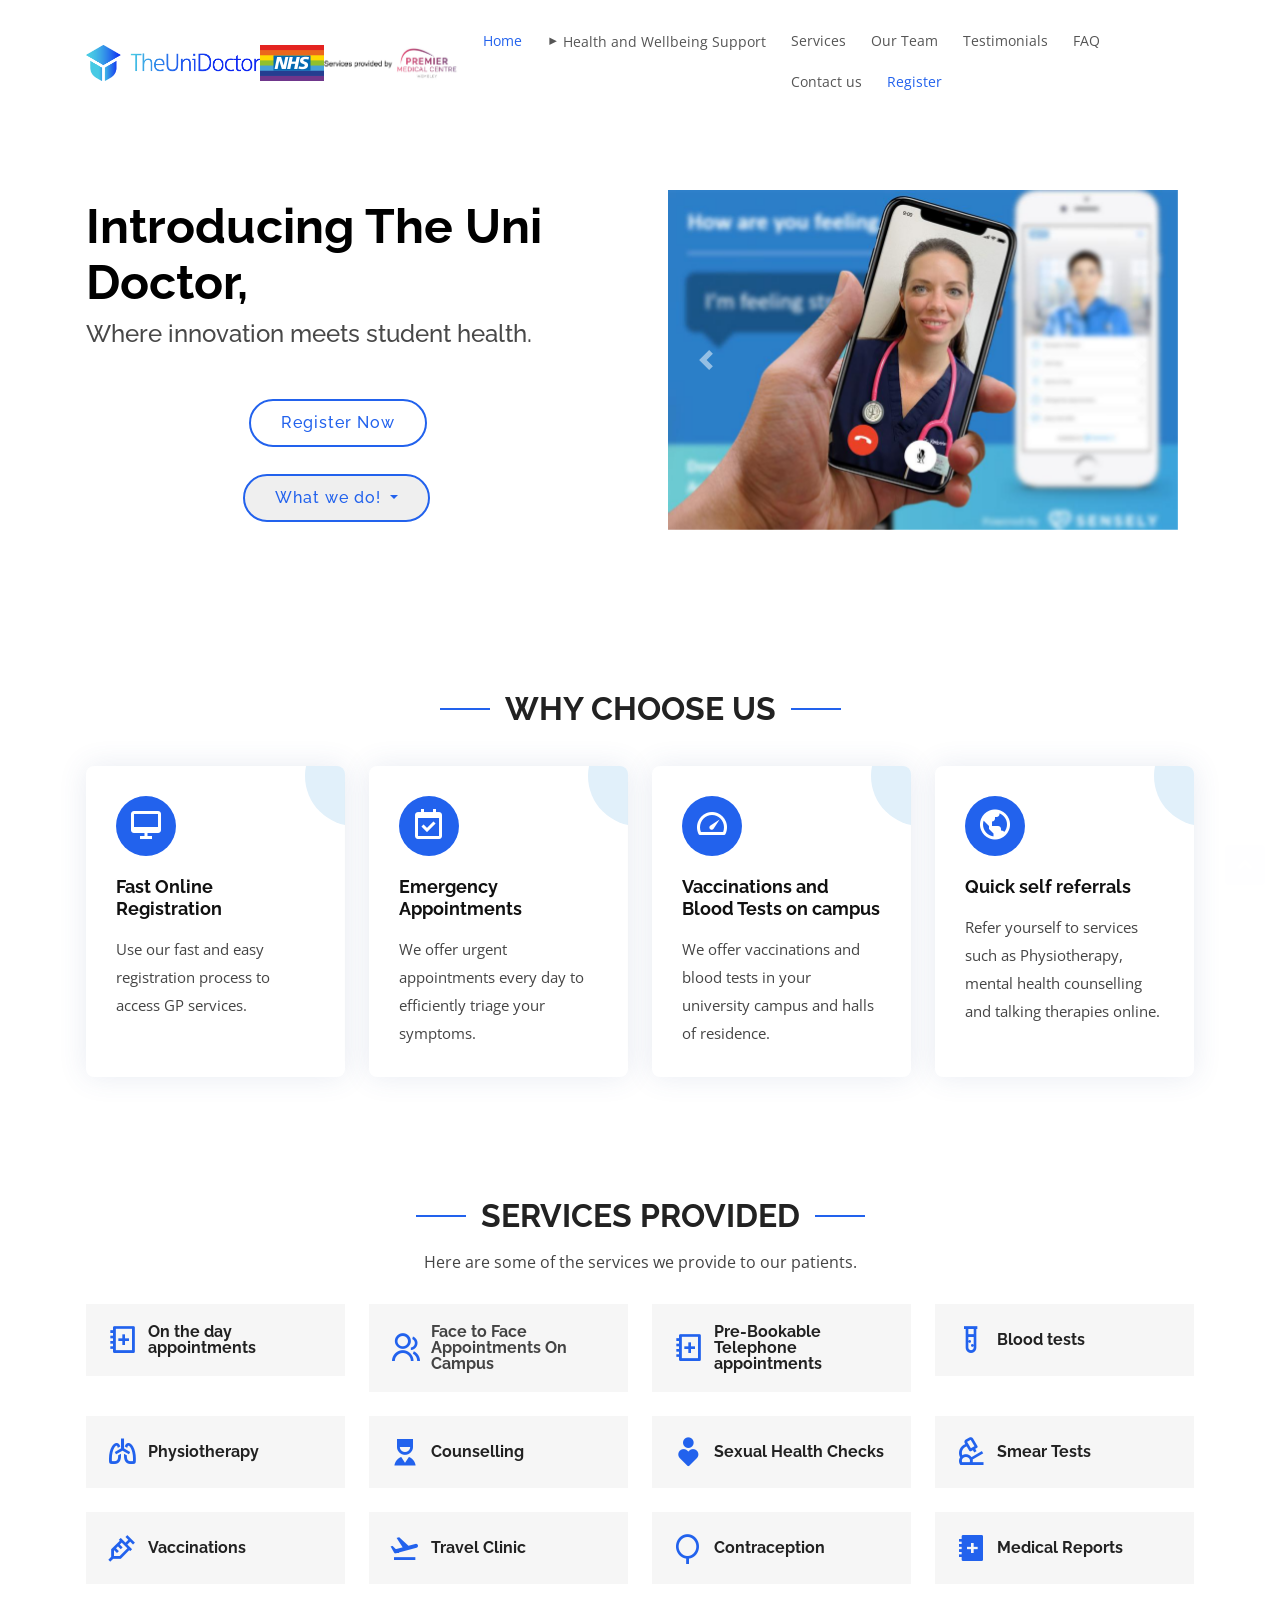
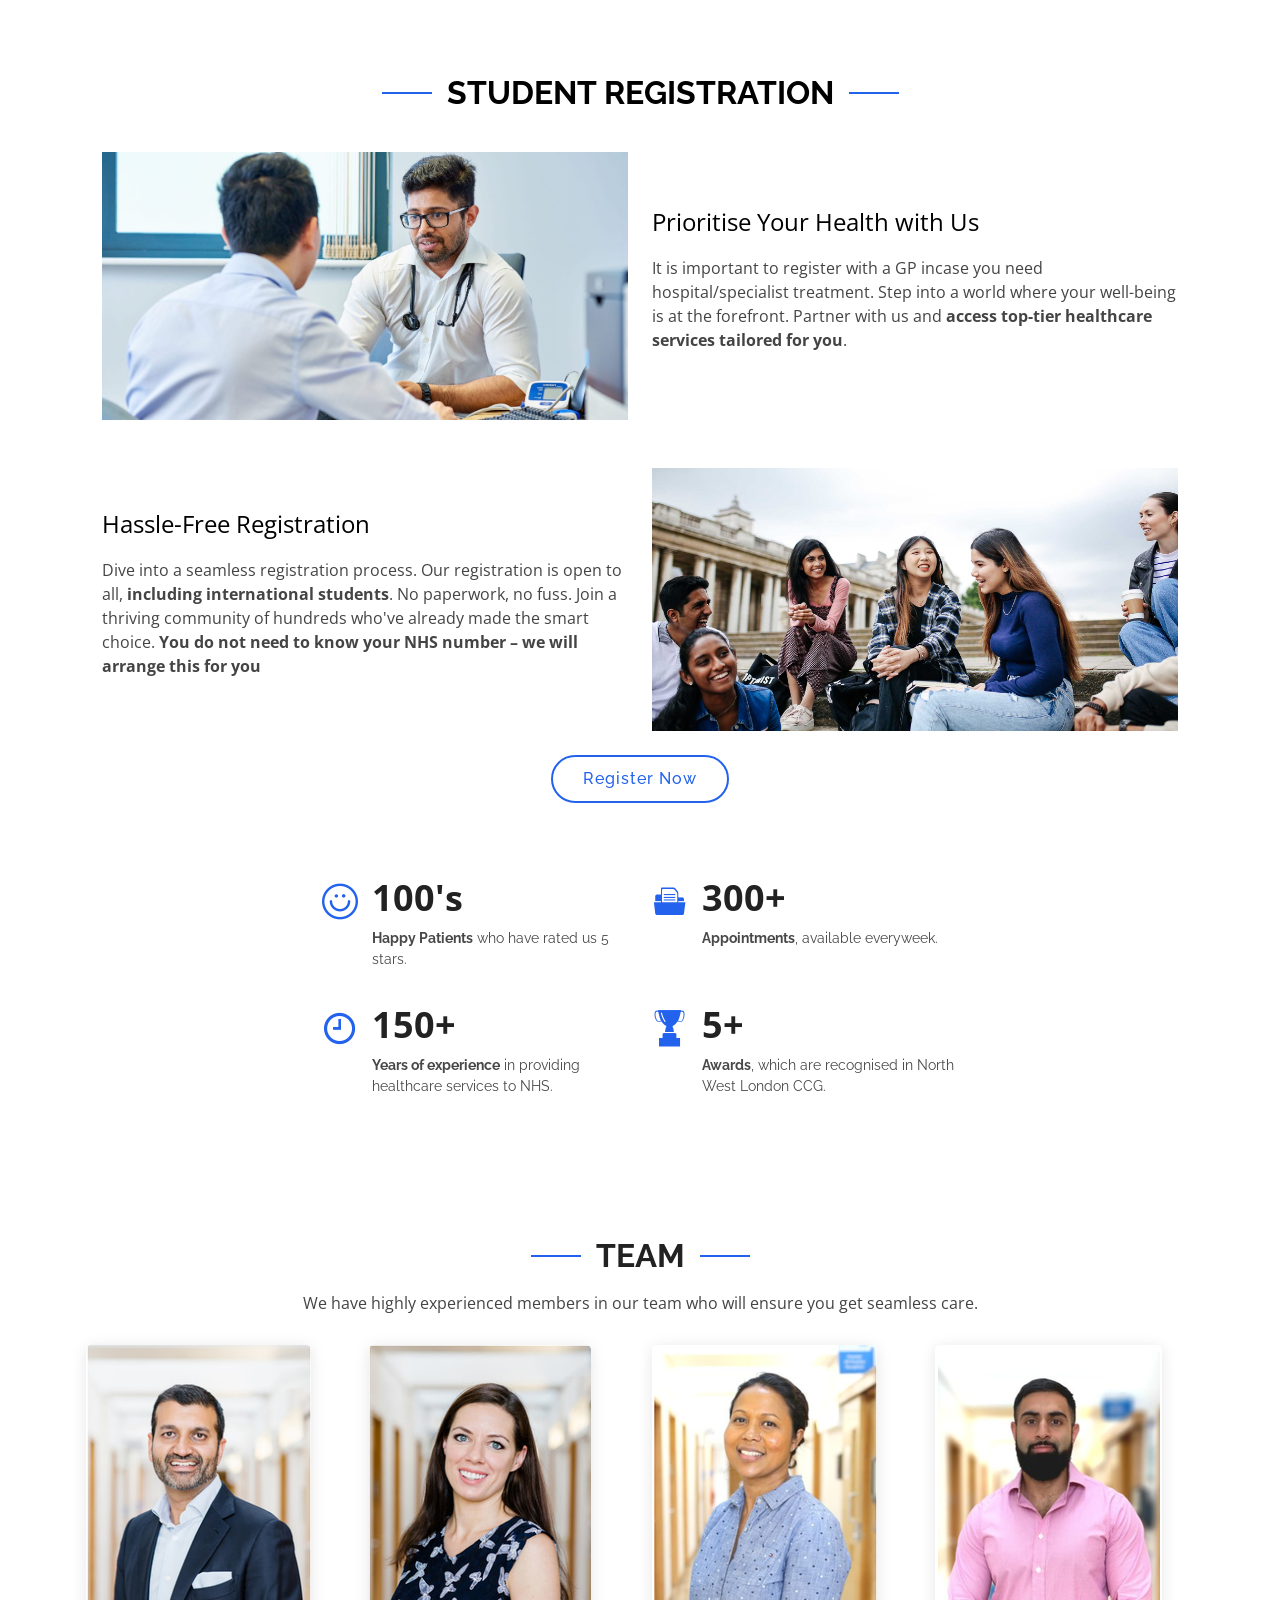
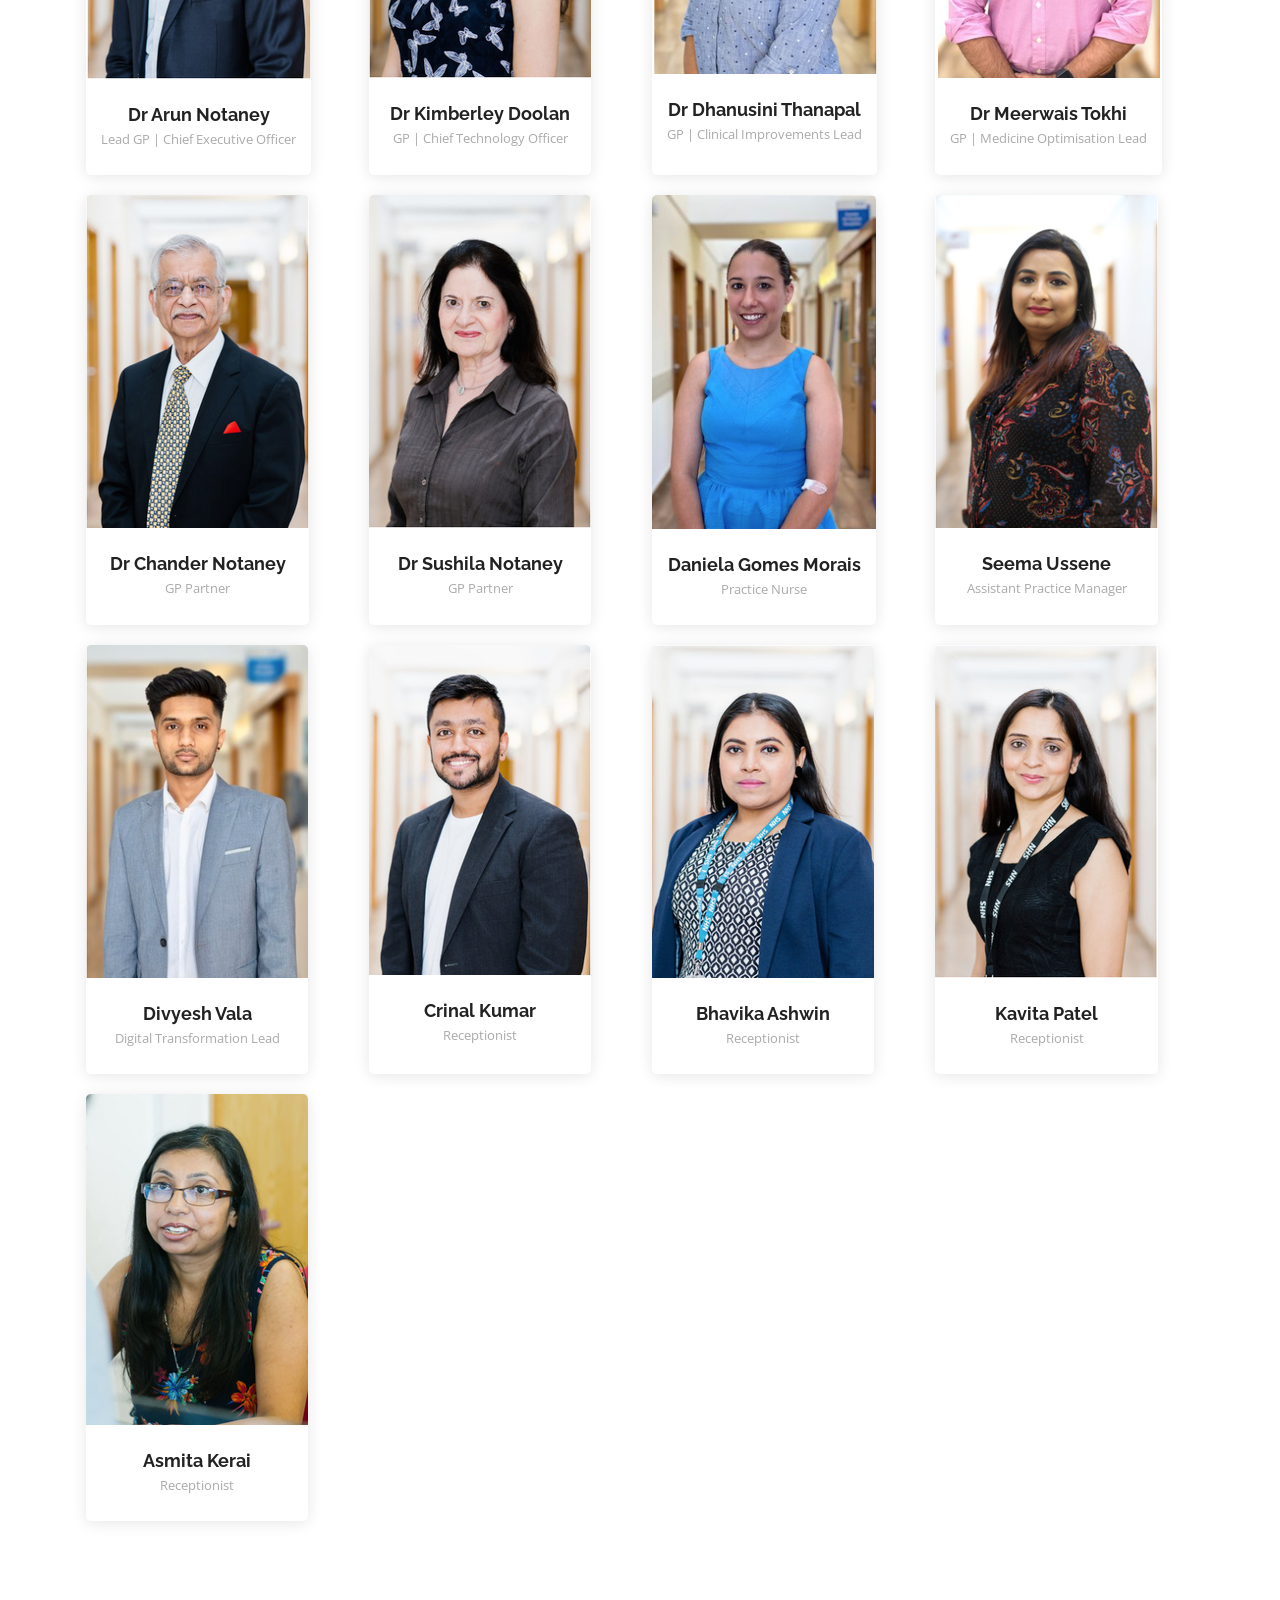
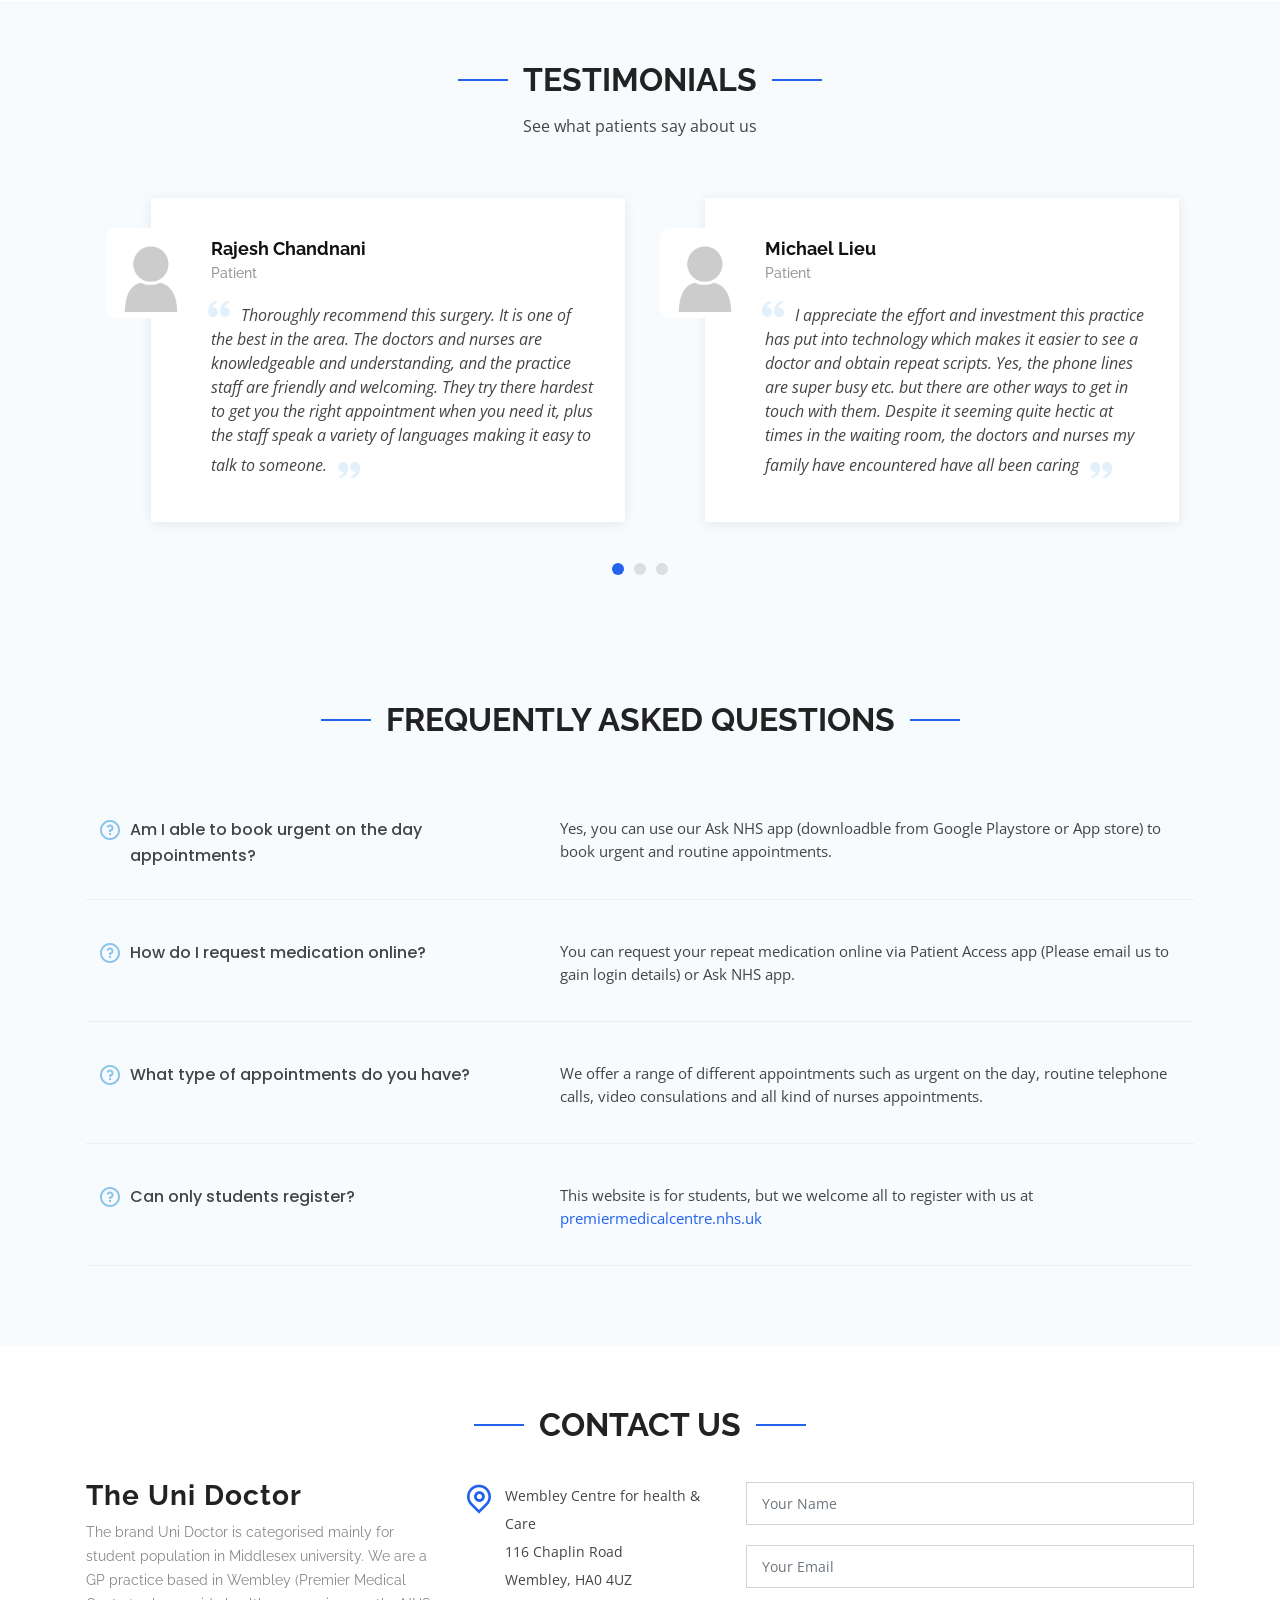
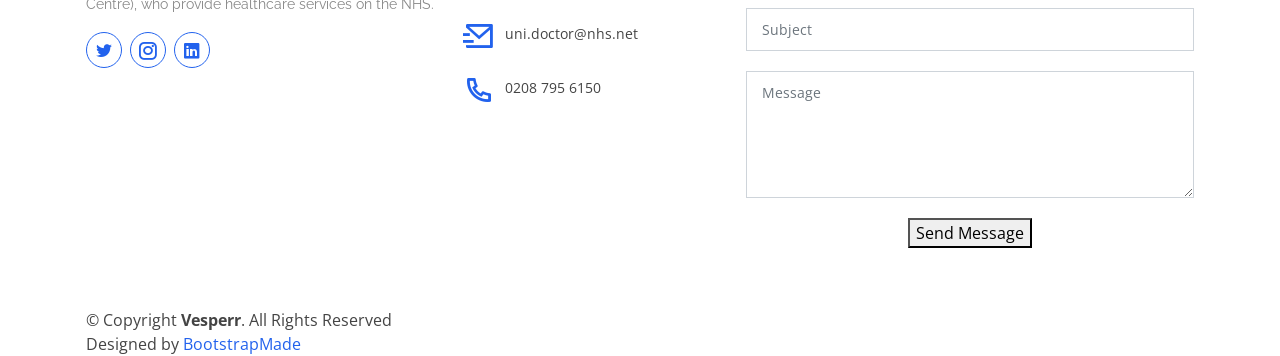
==== index.html @ 4c5256a0 "update" ====
<!DOCTYPE html>
<html lang="en">

<head>
    <meta charset="utf-8">
    <meta content="width=device-width, initial-scale=1.0" name="viewport">
    <title>The Uni Doctor</title>
    <meta content="" name="description">
    <meta content="" name="keywords">
    <!-- Favicons -->
    <link href="assets/img/favicon.png" rel="icon">
    <!-- Google Fonts -->
    <link
        href="https://fonts.googleapis.com/css?family=Open+Sans:300,300i,400,400i,600,600i,700,700i|Raleway:300,300i,400,400i,500,500i,600,600i,700,700i|Poppins:300,300i,400,400i,500,500i,600,600i,700,700i"
        rel="stylesheet">
    <!-- Vendor CSS Files -->
    <link href="assets/vendor/bootstrap/css/bootstrap.min.css" rel="stylesheet">
    <link href="assets/vendor/icofont/icofont.min.css" rel="stylesheet">
    <link href="assets/vendor/remixicon/remixicon.css" rel="stylesheet">
    <link href="assets/vendor/boxicons/css/boxicons.min.css" rel="stylesheet">
    <link href="assets/vendor/owl.carousel/assets/owl.carousel.min.css" rel="stylesheet">
    <link href="assets/vendor/venobox/venobox.css" rel="stylesheet">
    <link href="assets/vendor/aos/aos.css" rel="stylesheet">
    <link href="https://npmcdn.com/flickity@2/dist/flickity.css" rel="stylesheet">
    <!-- Template Main CSS File -->
    <link href="assets/css/style.css" rel="stylesheet">
    <!-- Global site tag (gtag.js) - Google Analytics -->
    <script async src="https://www.googletagmanager.com/gtag/js?id=G-JL873VWPVP"></script>
    <script src="https://stackpath.bootstrapcdn.com/bootstrap/4.5.2/js/bootstrap.min.js"></script>
    <script src="assets/js/main.js"></script>
    <script>
        window.dataLayer = window.dataLayer || [];
        function gtag() { dataLayer.push(arguments); }
        gtag('js', new Date());
        gtag('config', 'G-JL873VWPVP');
    </script>
</head>

<body>
    <!-- ======= Header ======= -->
    <header id="header" class="fixed-top d-flex align-items-center">
        <div class="container d-flex align-items-center">
            <div class="logo mr-auto">
                <a href="index.html"><img src="assets/img/UniDoctorLogo.png" alt="" class="img-fluid"></a>
            </div>
            <div class="logo mr-auto">
                <a href="index.html"><img src="assets/img/nhs-img.png" alt="" class="img-fluid"></a>
            </div>
            <div class="logo mr-auto">
                <a href="https://www.premiermedicalcentre.nhs.uk/" target="_blank"><img src="assets/img/services_pmc.png" alt=""
                        class="img-fluid"></a>
            </div>

            <!-- .nav-menu -->
            <nav class="nav-menu d-none d-lg-block">
                <ul>
                    <li class="active"><a href="index.html">Home</a></li>
                    <li class="dropdown btn-group custom-dropdown">
                        <a class="dropdown-toggle dd-custom" data-toggle="dropdown" aria-haspopup="true" aria-expanded="false"><span class="arrow">&#9662;</span>&nbsp; Health and Wellbeing Support </a>
                        <div class="dropdown-menu">
                            <a class="dropdown-item px-lg-3 px-md-3 px-2" href="https://www.imperial.ac.uk/health-and-wellbeing/" target="_blank">Imperial College London</a>
                            <a class="dropdown-item px-lg-3 px-md-3 px-2" href="https://unihub.mdx.ac.uk/support/health-and-wellbeing" target="_blank">University Of Middlesex</a>
                            <a class="dropdown-item px-lg-3 px-md-3 px-2" href="https://www.westminster.ac.uk/current-students/support-and-services/student-wellbeing" target="_blank">University of Westminster</a>
                            <!-- Add more sublinks as needed -->
                        </div>
                    </li>
                    <li><a href="#features">Services</a></li>
                    <li><a href="#team">Our Team</a></li>
                    <li><a href="#testimonials">Testimonials</a></li>
                    <li><a href="#faq">FAQ</a></li>
                    <li><a href="#contact">Contact us</a></li>
                    <li>
                        <a href="https://gp-registration.nhs.uk/E84003/gpregistration/landing" target="blank">
                            <span style="color: #2262ed">Register</span>
                        </a>
                    </li>
                </ul>
            </nav>
        </div>
    </header>
    <!-- End Header -->

    <!-- ======= Banner Section ======= 
            <div class="section-title" data-aos="fade-up ">
                <div class="banner">
                    <a href="https://www.nhs.uk/conditions/coronavirus-covid-19/coronavirus-vaccination/book-coronavirus-vaccination/" target="_blank"><button class="btn-covid" type="button">BOOK COVID VACCINE NOW</button></a> 
                </div>
             </div>

    <div class="section-title-covid" data-aos="fade-up "> 
        <h4>Remember you need to be registered to book your covid vaccine. If you are not registered with a GP, please link <a target="_blank" href="https://gp-registration.nhs.uk/E84003/gpregistration/landing">Register now</a></h4> 
    </div> 

    End Banner Section -->

    <!-- ======= Hero Section ======= -->
    <section id="hero" class="d-flex align-items-center">
        <div class="container">
            <div class="row">
                <div class="col-lg-6 pt-5 pt-lg-0 order-2 order-lg-1 d-flex flex-column justify-content-center">
                    <h1 data-aos="fade-up">Introducing The Uni Doctor,</h1>
                    <h2 data-aos="fade-up" data-aos-delay="400">Where innovation meets student health.</h2>
                    <div data-aos="fade-up" data-aos-delay="800">
                        <a href="https://gp-registration.nhs.uk/E84003/gpregistration/landing" target="_blank"
                            class="btn-get-started scrollto" style="margin-left: 30%;" id="register-btn">Register
                            Now</a>
                    </div>
                    <div class="dropdown custom-dropdown" data-aos="fade-up" data-aos-delay="800"
                        style="margin-left: 29%; margin-top: 5%;">
                        <button class="btn-dropdown dropdown-toggle" type="button" id="dropdownMenuButton"
                            data-toggle="dropdown" aria-haspopup="true" aria-expanded="false">
                            What we do!
                        </button>
                        <div class="dropdown-menu custom-dropdown custom-dropdown-menu"
                            aria-labelledby="dropdownMenuButton">
                            <a class="dropdown-item" href="http://pmc.shl.uk/" target="_blank">Order a Sexual Health
                                Kit</a>
                            <a class="dropdown-item" href="https://www.connecthealth.co.uk/services/brent/"
                                target="_blank">Refer to
                                Physiotherapy</a>
                            <a class="dropdown-item"
                                href="https://www.nhs.uk/mental-health/talking-therapies-medicine-treatments/talking-therapies-and-counselling/nhs-talking-therapies/"
                                target="_blank">Self refer to Counselling/therapy</a>
                            <a class="dropdown-item" href="https://www.lnwh.nhs.uk/maternity/?" target="_blank">Self
                                refer for antenatal care</a>
                            <a class="dropdown-item"
                                href="https://www.bpas.org/abortion-care/considering-abortion/nhs-funded-abortions/"
                                target="_blank">Self refer for abortion</a>
                            <a class="dropdown-item" href="https://www.wearewithyou.org.uk/" target="_blank">Self refer
                                for Drug and Alcohol support</a>

                        </div>
                    </div>
                </div>
                <div class="col-lg-6 order-1 order-lg-2" data-aos="fade-left" data-aos-delay="200">
                    <div class="container my-4">
                        <div id="carouselExample1" class="carousel slide z-depth-1-half" data-ride="carousel">
                            <div class="carousel-inner">
                                <div class="carousel-item active">
                                    <img class="d-block w-100" src="assets/img/kim_video_call.jpeg" alt="First slide">
                                </div>
                                <div class="carousel-item">
                                    <img class="d-block w-100" src="assets/img/mdx.png" alt="Second slide">
                                </div>
                                <div class="carousel-item">
                                    <img class="d-block w-100" src="assets/img/student.png" alt="Third slide">
                                </div>
                                <div class="carousel-item">
                                    <img class="d-block w-100" src="assets/img/building.png" alt="Fourth slide">
                                </div>
                            </div>
                            <a class="carousel-control-prev" href="#carouselExample1" role="button" data-slide="prev">
                                <span class="carousel-control-prev-icon" aria-hidden="true"></span>
                                <span class="sr-only">Previous</span>
                            </a>
                            <a class="carousel-control-next" href="#carouselExample1" role="button" data-slide="next">
                                <span class="carousel-control-next-icon" aria-hidden="true"></span>
                                <span class="sr-only">Next</span>
                            </a>
                        </div>
                    </div>
                </div>
            </div>
        </div>
    </section>
    <!-- End Hero -->
    <main id="main ">

        <!-- ======= About Us Section ======= -->
        <section id="services" class="services">
            <div class="container">

                <div class="section-title" data-aos="fade-up">
                    <h2>Why Choose Us</h2>
                </div>
                <div class="row justify-content-center">
                    <div class="col-sm-6 col-lg-3 d-flex align-items-stretch mb-5 mb-lg-0">
                        <div class="icon-box" data-aos="fade-up" data-aos-delay="100">
                            <div class="icon"><i class="bx bx-desktop"></i></div>
                            <h4 class="title"><a href="https://gp-registration.nhs.uk/E84003/gpregistration/landing" target="_blank"
                                    rel="noopener noreferrer">Fast Online Registration</a></h4>
                            <p class="description">Use our fast and easy registration process to access GP services.</p>
                        </div>
                    </div>

                    <div class="col-md-6 col-lg-3 d-flex align-items-stretch mb-5 mb-lg-0">
                        <div class="icon-box" data-aos="fade-up" data-aos-delay="200">
                            <div class="icon"><i class="bx bx-calendar-check"></i></div>
                            <h4 class="title"><a href="">Emergency Appointments</a></h4>
                            <p class="description">We offer urgent appointments every day to efficiently triage your
                                symptoms.</p>
                        </div>
                    </div>

                    <div class="col-md-6 col-lg-3 d-flex align-items-stretch mb-5 mb-lg-0">
                        <div class="icon-box" data-aos="fade-up" data-aos-delay="300">
                            <div class="icon"><i class="bx bx-tachometer"></i></div>
                            <h4 class="title"><a href="">Vaccinations and Blood Tests on campus</a></h4>
                            <p class="description">We offer vaccinations and blood tests in your university campus and
                                halls of residence.</p>
                        </div>
                    </div>

                    <div class="col-md-6 col-lg-3 d-flex align-items-stretch mb-5 mb-lg-0">
                        <div class="icon-box" data-aos="fade-up" data-aos-delay="400">
                            <div class="icon"><i class="bx bx-world"></i></div>
                            <h4 class="title"><a href="">Quick self referrals</a></h4>
                            <p class="description">Refer yourself to services such as Physiotherapy, mental health
                                counselling and talking therapies online.</p>
                        </div>
                    </div>
                </div>
            </div>
        </section>

        <!-- ======= About Us Section ======= 
        <section id="about" class="about ">
            <div class="container ">
                <div class="section-title " data-aos="fade-up ">
                    <h2>About Us</h2>
                </div>
                <div class="row content ">
                    <div class="col-lg-6 " data-aos="fade-up " data-aos-delay="150 ">
                        <ul>
                            <li><i class="ri-check-double-line "></i>Exclusive access to our AskNHS App – the only Practice in North-West London to have this – you can get advice and book urgent or routine appointments without having to call us!</li>
                            <li><i class="ri-check-double-line "></i>4 Female and 3 Male GPs with over 150 years combined experience. </li>
                            <li><i class="ri-check-double-line "></i>Based in Wembley but accesibble across North West London...whenever you want it.</li>
                        </ul>
                    </div>
                    <div class="col-lg-6 pt-4 pt-lg-0 " data-aos="fade-up " data-aos-delay="300 ">
                        <ul>
                            <li><i class="ri-check-double-line "></i>10 languages spoken (including Hindi, Gujarati and Tamil) </li>
                            <li><i class="ri-check-double-line "></i>An innovative GP Practice – we regularly communicate by text or email and constantly try to improve patient’s experiences with the latest developments and tech</li>
                            <li><i class="ri-check-double-line "></i>LGBTQ+ friendly</li>
                        </ul>
                         <a href="# " class="btn-learn-more ">Learn More</a> 
                    </div>
                </div>
            </div>
        </section>
        End About Us Section -->

        <!-- ======= How to Book An Appointment TODO ======= --> 

        <!-- ======= Self Referral Section TODO ======= --> 

        <!-- ======= Features Section ======= -->
        <section id="features" class="features ">
            <div class="container ">
                <div class="section-title " data-aos="fade-up ">
                    <h2>Services Provided</h2>
                    <p>Here are some of the services we provide to our patients.</p>
                </div>
                <div class="row " data-aos="fade-up " data-aos-delay="300 ">
                    <div class="col-lg-3 col-md-4 ">
                        <div class="icon-box ">
                            <i class="ri-health-book-line" style="color: #2262ed; "></i>
                            <h3><a href="https://www.onelink.to/asknhs" target="_blank">On the day appointments </a>
                            </h3>
                        </div>
                    </div>
                    <div class="col-lg-3 col-md-4 mt-4 mt-md-0 ">
                        <div class="icon-box ">
                            <i class="ri-group-line" style="color: #2262ed; "></i>
                            <h3>Face to Face Appointments On Campus</h3>
                        </div>
                    </div>
                    <div class="col-lg-3 col-md-4 mt-4 mt-md-0 ">
                        <div class="icon-box ">
                            <i class="ri-health-book-line " style="color: #2262ed; "></i>
                            <h3><a href="https://www.patientaccess.com/" target="_blank">Pre-Bookable Telephone
                                    appointments</a></h3>
                        </div>
                    </div>
                    <div class="col-lg-3 col-md-4 mt-4 mt-lg-0 ">
                        <div class="icon-box ">
                            <i class="ri-test-tube-line " style="color: #2262ed; "></i>
                            <h3><a href="#open-bloodtest-modal">Blood tests </a></h3>
                        </div>
                    </div>
                    <div class="col-lg-3 col-md-4 mt-4 ">
                        <div class="icon-box ">
                            <i class="ri-lungs-line " style="color: #2262ed; "></i>
                            <h3><a href="#open-physio-modal">Physiotherapy</a></h3>
                        </div>
                    </div>
                    <div class="col-lg-3 col-md-4 mt-4 ">
                        <div class="icon-box ">
                            <i class="ri-nurse-fill " style="color: #2262ed; "></i>
                            <h3><a href="#open-iapt-modal">Counselling</a></h3>
                        </div>
                    </div>
                    <div class="col-lg-3 col-md-4 mt-4 ">
                        <div class="icon-box ">
                            <i class="ri-empathize-fill " style="color: #2262ed; "></i>
                            <h3><a href="http://pmc.shl.uk/" target="_blank">Sexual Health Checks</a></h3>
                        </div>
                    </div>
                    <div class="col-lg-3 col-md-4 mt-4 ">
                        <div class="icon-box ">
                            <i class="ri-microscope-line " style="color: #2262ed; "></i>
                            <h3><a href="#open-smear-modal">Smear Tests</a></h3>
                        </div>
                    </div>
                    <div class="col-lg-3 col-md-4 mt-4 ">
                        <div class="icon-box ">
                            <i class="ri-syringe-line " style="color: #2262ed; "></i>
                            <h3><a href="#open-vacc-modal">Vaccinations</a></h3>
                        </div>
                    </div>
                    <div class="col-lg-3 col-md-4 mt-4 ">
                        <div class="icon-box ">
                            <i class="ri-flight-takeoff-line " style="color: #2262ed; "></i>
                            <h3><a href="#open-travel-modal">Travel Clinic</a></h3>
                        </div>
                    </div>
                    <div class="col-lg-3 col-md-4 mt-4 ">
                        <div class="icon-box ">
                            <i class="ri-map-pin-3-line " style="color: #2262ed; "></i>
                            <h3><a href="https://www.nwlondonsexualhealth.nhs.uk/clinics.php"
                                    target="_blank">Contraception</a></h3>
                        </div>
                    </div>
                    <div class="col-lg-3 col-md-4 mt-4 ">
                        <div class="icon-box ">
                            <i class="ri-health-book-fill " style="color: #2262ed; "></i>
                            <h3><a href="#open-medreports-modal">Medical Reports</a></h3>
                        </div>
                    </div>
                </div>

                <!-- Features Modals-->
                <div id="open-medreports-modal" class="modal-window">
                    <div>
                        <a href="#features" title="Close" class="modal-close">Close</a>
                        <h3>Medical reports can be requested <a href="mailto:uni.doctor@nhs.net">here</a>. Please note
                            there may be a cost associated with this.</h3>
                    </div>
                </div>
                <div id="open-travel-modal" class="modal-window">
                    <div>
                        <a href="#features" title="Close" class="modal-close">Close</a>
                        <h3>The nurse is able to give travel vaccines 6-8 weeks before you travel.</h3>
                    </div>
                </div>
                <div id="open-vacc-modal" class="modal-window">
                    <div>
                        <a href="#features" title="Close" class="modal-close">Close</a>
                        <h3>Vaccinations inlcuding Meningitis ACWY can be booked with a nurse via the ASK NHS app</h3>
                    </div>
                </div>
                <div id="open-smear-modal" class="modal-window">
                    <div>
                        <a href="#features" title="Close" class="modal-close">Close</a>
                        <h3>Smear tests can be booked with a nurse via the ASK NHS app</h3>
                    </div>
                </div>
                <div id="open-iapt-modal" class="modal-window">
                    <div>
                        <a href="#features" title="Close" class="modal-close">Close</a>
                        <h3>You can refer yourself for counselling <a href="https://bit.ly/2Jasiqn">here</a>. The Urgent
                            Advice Line is also available on 0800 0234 650 (open 24 hours).</h3>
                    </div>
                </div>
                <div id="open-physio-modal" class="modal-window">
                    <div>
                        <a href="#features" title="Close" class="modal-close">Close</a>
                        <h3>You can refer yourself for Physiotherapy without needing to speak to a GP. To do this please
                            call 0203 795 3429. Further information on this service is available at <a
                                href="https://www.connecthealth.co.uk/services/brent/">here</a></h3>
                    </div>
                </div>
                <div id="open-bloodtest-modal" class="modal-window">
                    <div>
                        <a href="#features" title="Close" class="modal-close">Close</a>
                        <h3>Blood test are available Monday to Friday, 9am to 3pm. These can be booked via the Ask NHS
                            app.
                            </a>
                        </h3>
                    </div>
                </div>
            </div>
        </section>

        <!-- ======= International Students DOING ======= --> 
        <section id="international" class="international">
            <div class="container">
                <div class="section-title" data-aos="fade-up ">
                    <h2 class="int-header">Student Registration</h2>
                </div>
            <div class="container">
                <!-- First Row -->
                <div class="row align-items-center">
                    <!-- Photo -->
                    <div class="col-md-6">
                        <img src="assets/img/gp.jpg" alt="Description of Image 1" class="img-fluid">
                    </div>
                    <!-- Heading and Subheading -->
                    <div class="col-md-6">
                        <p class="int-header">Prioritise Your Health with Us</p>
                        <p>It is important to register with a GP incase you need hospital/specialist treatment. Step into a world where your well-being is at the forefront. Partner with us and <b>access top-tier healthcare services tailored for you</b>.</p>
                    </div>
                </div>
            
                <!-- Spacer -->
                <div class="my-5"></div>
            
                <!-- Second Row -->
                <div class="row align-items-center">
                    <!-- Heading and Subheading -->
                    <div class="col-md-6">
                        <p class="int-header">Hassle-Free Registration</p>
                        <p>Dive into a seamless registration process. Our registration is open to all, <b>including international students</b>. No paperwork, no fuss. Join a thriving community of hundreds who've already made the smart choice. <b>You do not need to know your NHS number – we will arrange this for you</b></p>
                    </div>
                    <!-- Photo -->
                    <div class="col-md-6">
                        <img src="assets/img/uni-students2.jpg" alt="Description of Image 2" class="img-fluid">
                    </div>
                </div>
                <div class="d-flex justify-content-center mt-4">
                    <a href="https://gp-registration.nhs.uk/E84003/gpregistration/landing" target="_blank"class="text-center btn-register">Register Now</a>
                </div>
            </div>
            
        </section>
        <!-- End Features Section -->

        <!-- ======= Counts Section ======= -->
        <section id="counts " class="counts ">
            <div class="container ">
                <div class="row ">
                    <div class="col-xl-7 d-flex align-items-stretch pt-4 pt-xl-0" data-aos="fade-left "
                        data-aos-delay="300 " id="counts-area">
                        <div class="content d-flex flex-column justify-content-center ">
                            <div class="row ">
                                <div class="col-md-6 d-md-flex align-items-md-stretch ">
                                    <div class="count-box ">
                                        <i class="icofont-simple-smile "></i>
                                        <span data-toggle="counter-up ">100's</span>
                                        <p><strong>Happy Patients</strong> who have rated us 5 stars.</p>
                                    </div>
                                </div>
                                <div class="col-md-6 d-md-flex align-items-md-stretch ">
                                    <div class="count-box ">
                                        <i class="icofont-document-folder "></i>
                                        <span data-toggle="counter-up ">300+</span>
                                        <p><strong>Appointments</strong>, available everyweek.</p>
                                    </div>
                                </div>
                                <div class="col-md-6 d-md-flex align-items-md-stretch ">
                                    <div class="count-box ">
                                        <i class="icofont-clock-time "></i>
                                        <span data-toggle="counter-up ">150+</span>
                                        <p><strong>Years of experience</strong> in providing healthcare services to NHS.
                                        </p>
                                    </div>
                                </div>
                                <div class="col-md-6 d-md-flex align-items-md-stretch ">
                                    <div class="count-box ">
                                        <i class="icofont-award "></i>
                                        <span data-toggle="counter-up ">5+</span>
                                        <p><strong>Awards</strong>, which are recognised in North West London CCG.</p>
                                    </div>
                                </div>
                            </div>
                        </div>
                        <!-- End .content-->
                    </div>
                </div>
            </div>
        </section>
        <!-- End Counts Section -->

        <!-- ======= Portfolio Section ======= 
    <section id="portfolio" class="portfolio">
        <div class="container">
  
          <div class="section-title" data-aos="fade-up">
            <h2>Staff</h2>
            <p>Staff at TheUniDoctor</p>
          </div>
  
          <div class="row" data-aos="fade-up" data-aos-delay="200">
            <div class="col-lg-12 d-flex justify-content-center">
              <ul id="portfolio-flters">
                <li data-filter="*" class="filter-active">All</li> 
                <li data-filter=".filter-app">Clinical</li>
                <li data-filter=".filter-card">Admin</li>
                <li data-filter=".filter-web">Management</li>
              </ul>
            </div>
          </div>
  
          <div class="row portfolio-container" data-aos="fade-up" data-aos-delay="400">
  
            <div class="col-lg-4 col-md-6 portfolio-item filter-app">
              <div class="portfolio-wrap">
                <img src="assets/img/portfolio/portfolio-1.jpg" class="img-fluid" alt="">
                <div class="portfolio-info">
                  <h4>App 1</h4>
                  <p>App</p>
                  <div class="portfolio-links">
                    <a href="assets/img/portfolio/portfolio-1.jpg" data-gall="portfolioGallery" class="venobox" title="App 1"><i class="bx bx-plus"></i></a>
                    <a href="portfolio-details.html" title="More Details"><i class="bx bx-link"></i></a>
                  </div>
                </div>
              </div>
            </div>
  
            <div class="col-lg-4 col-md-6 portfolio-item filter-web">
              <div class="portfolio-wrap">
                <img src="assets/img/portfolio/portfolio-2.jpg" class="img-fluid" alt="">
                <div class="portfolio-info">
                  <h4>Web 3</h4>
                  <p>Web</p>
                  <div class="portfolio-links">
                    <a href="assets/img/portfolio/portfolio-2.jpg" data-gall="portfolioGallery" class="venobox" title="Web 3"><i class="bx bx-plus"></i></a>
                    <a href="portfolio-details.html" title="More Details"><i class="bx bx-link"></i></a>
                  </div>
                </div>
              </div>
            </div>
  
            <div class="col-lg-4 col-md-6 portfolio-item filter-app">
              <div class="portfolio-wrap">
                <img src="assets/img/portfolio/portfolio-3.jpg" class="img-fluid" alt="">
                <div class="portfolio-info">
                  <h4>App 2</h4>
                  <p>App</p>
                  <div class="portfolio-links">
                    <a href="assets/img/portfolio/portfolio-3.jpg" data-gall="portfolioGallery" class="venobox" title="App 2"><i class="bx bx-plus"></i></a>
                    <a href="portfolio-details.html" title="More Details"><i class="bx bx-link"></i></a>
                  </div>
                </div>
              </div>
            </div>
  
            <div class="col-lg-4 col-md-6 portfolio-item filter-card">
              <div class="portfolio-wrap">
                <img src="assets/img/portfolio/portfolio-4.jpg" class="img-fluid" alt="">
                <div class="portfolio-info">
                  <h4>Card 2</h4>
                  <p>Card</p>
                  <div class="portfolio-links">
                    <a href="assets/img/portfolio/portfolio-4.jpg" data-gall="portfolioGallery" class="venobox" title="Card 2"><i class="bx bx-plus"></i></a>
                    <a href="portfolio-details.html" title="More Details"><i class="bx bx-link"></i></a>
                  </div>
                </div>
              </div>
            </div>
  
            <div class="col-lg-4 col-md-6 portfolio-item filter-web">
              <div class="portfolio-wrap">
                <img src="assets/img/portfolio/portfolio-5.jpg" class="img-fluid" alt="">
                <div class="portfolio-info">
                  <h4>Web 2</h4>
                  <p>Web</p>
                  <div class="portfolio-links">
                    <a href="assets/img/portfolio/portfolio-5.jpg" data-gall="portfolioGallery" class="venobox" title="Web 2"><i class="bx bx-plus"></i></a>
                    <a href="portfolio-details.html" title="More Details"><i class="bx bx-link"></i></a>
                  </div>
                </div>
              </div>
            </div>
  
            <div class="col-lg-4 col-md-6 portfolio-item filter-app">
              <div class="portfolio-wrap">
                <img src="assets/img/portfolio/portfolio-6.jpg" class="img-fluid" alt="">
                <div class="portfolio-info">
                  <h4>App 3</h4>
                  <p>App</p>
                  <div class="portfolio-links">
                    <a href="assets/img/portfolio/portfolio-6.jpg" data-gall="portfolioGallery" class="venobox" title="App 3"><i class="bx bx-plus"></i></a>
                    <a href="portfolio-details.html" title="More Details"><i class="bx bx-link"></i></a>
                  </div>
                </div>
              </div>
            </div>
  
            <div class="col-lg-4 col-md-6 portfolio-item filter-card">
              <div class="portfolio-wrap">
                <img src="assets/img/portfolio/portfolio-7.jpg" class="img-fluid" alt="">
                <div class="portfolio-info">
                  <h4>Card 1</h4>
                  <p>Card</p>
                  <div class="portfolio-links">
                    <a href="assets/img/portfolio/portfolio-7.jpg" data-gall="portfolioGallery" class="venobox" title="Card 1"><i class="bx bx-plus"></i></a>
                    <a href="portfolio-details.html" title="More Details"><i class="bx bx-link"></i></a>
                  </div>
                </div>
              </div>
            </div>
  
            <div class="col-lg-4 col-md-6 portfolio-item filter-card">
              <div class="portfolio-wrap">
                <img src="assets/img/portfolio/portfolio-8.jpg" class="img-fluid" alt="">
                <div class="portfolio-info">
                  <h4>Card 3</h4>
                  <p>Card</p>
                  <div class="portfolio-links">
                    <a href="assets/img/portfolio/portfolio-8.jpg" data-gall="portfolioGallery" class="venobox" title="Card 3"><i class="bx bx-plus"></i></a>
                    <a href="portfolio-details.html" title="More Details"><i class="bx bx-link"></i></a>
                  </div>
                </div>
              </div>
            </div>
  
            <div class="col-lg-4 col-md-6 portfolio-item filter-web">
              <div class="portfolio-wrap">
                <img src="assets/img/portfolio/portfolio-9.jpg" class="img-fluid" alt="">
                <div class="portfolio-info">
                  <h4>Web 3</h4>
                  <p>Web</p>
                  <div class="portfolio-links">
                    <a href="assets/img/portfolio/portfolio-9.jpg" data-gall="portfolioGallery" class="venobox" title="Web 3"><i class="bx bx-plus"></i></a>
                    <a href="portfolio-details.html" title="More Details"><i class="bx bx-link"></i></a>
                  </div>
                </div>
              </div>
            </div>
  
          </div>
  
        </div>
      </section><!-- End Portfolio Section -->

        <!-- ======= Team Section ======= -->
        <section id="team" class="team ">
            <div class="container ">
                <div class="section-title " data-aos="fade-up ">
                    <h2>Team</h2>
                    <p>We have highly experienced members in our team who will ensure you get seamless care.</p>
                </div>
                <div class="row ">
                    <div class="col-lg-3 col-md-6 d-flex align-items-stretch ">
                        <div class="member " data-aos="fade-up " data-aos-delay="100 ">
                            <div class="member-img ">
                                <img src="assets/img/team/arun.png " class="img-fluid " alt=" ">
                            </div>
                            <div class="member-info ">
                                <h4>Dr Arun Notaney</h4>
                                <span>Lead GP | Chief Executive Officer</span>
                            </div>
                        </div>
                    </div>
                    <div class="col-lg-3 col-md-6 d-flex align-items-stretch ">
                        <div class="member " data-aos="fade-up " data-aos-delay="200 ">
                            <div class="member-img ">
                                <img src="assets/img/team/kim.png " class="img-fluid " alt=" ">
                            </div>
                            <div class="member-info ">
                                <h4>Dr Kimberley Doolan</h4>
                                <span>GP | Chief Technology Officer</span>
                            </div>
                        </div>
                    </div>
                    <div class="col-lg-3 col-md-6 d-flex align-items-stretch ">
                        <div class="member " data-aos="fade-up " data-aos-delay="300 ">
                            <div class="member-img ">
                                <img src="assets/img/team/dhanu.png " class="img-fluid " alt=" ">
                            </div>
                            <div class="member-info ">
                                <h4>Dr Dhanusini Thanapal</h4>
                                <span>GP | Clinical Improvements Lead</span>
                            </div>
                        </div>
                    </div>
                    <div class="col-lg-3 col-md-6 d-flex align-items-stretch ">
                        <div class="member " data-aos="fade-up " data-aos-delay="400 ">
                            <div class="member-img ">
                                <img src="assets/img/team/wais.png " class="img-fluid " alt=" ">
                            </div>
                            <div class="member-info ">
                                <h4>Dr Meerwais Tokhi</h4>
                                <span>GP | Medicine Optimisation Lead</span>
                            </div>
                        </div>
                    </div>
                    <div class="col-lg-3 col-md-6 d-flex align-items-stretch ">
                        <div class="member " data-aos="fade-up " data-aos-delay="400 ">
                            <div class="member-img ">
                                <img src="assets/img/team/cdn.png " class="img-fluid " alt=" ">
                            </div>
                            <div class="member-info ">
                                <h4>Dr Chander Notaney</h4>
                                <span>GP Partner</span>
                            </div>
                        </div>
                    </div>
                    <div class="col-lg-3 col-md-6 d-flex align-items-stretch ">
                        <div class="member " data-aos="fade-up " data-aos-delay="400 ">
                            <div class="member-img ">
                                <img src="assets/img/team/sn.png " class="img-fluid " alt=" ">
                            </div>
                            <div class="member-info ">
                                <h4>Dr Sushila Notaney</h4>
                                <span>GP Partner</span>
                            </div>
                        </div>
                    </div>
                    <div class="col-lg-3 col-md-6 d-flex align-items-stretch ">
                        <div class="member " data-aos="fade-up " data-aos-delay="400 ">
                            <div class="member-img ">
                                <img src="assets/img/team/daniela.png " class="img-fluid " alt=" ">
                            </div>
                            <div class="member-info ">
                                <h4>Daniela Gomes Morais</h4>
                                <span>Practice Nurse</span>
                            </div>
                        </div>
                    </div>
                    <div class="col-lg-3 col-md-6 d-flex align-items-stretch ">
                        <div class="member " data-aos="fade-up " data-aos-delay="400 ">
                            <div class="member-img ">
                                <img src="assets/img/team/seema.png " class="img-fluid " alt=" ">
                            </div>
                            <div class="member-info ">
                                <h4>Seema Ussene</h4>
                                <span>Assistant Practice Manager</span>
                            </div>
                        </div>
                    </div>
                    <div class="col-lg-3 col-md-6 d-flex align-items-stretch ">
                        <div class="member " data-aos="fade-up " data-aos-delay="400 ">
                            <div class="member-img ">
                                <img src="assets/img/team/divyesh.png " class="img-fluid " alt=" ">
                            </div>
                            <div class="member-info ">
                                <h4>Divyesh Vala</h4>
                                <span>Digital Transformation Lead</span>
                            </div>
                        </div>
                    </div>
                    <div class="col-lg-3 col-md-6 d-flex align-items-stretch ">
                        <div class="member " data-aos="fade-up " data-aos-delay="400 ">
                            <div class="member-img ">
                                <img src="assets/img/team/crinal.png " class="img-fluid " alt=" ">
                            </div>
                            <div class="member-info ">
                                <h4>Crinal Kumar</h4>
                                <span>Receptionist</span>
                            </div>
                        </div>
                    </div>
                    <div class="col-lg-3 col-md-6 d-flex align-items-stretch ">
                        <div class="member " data-aos="fade-up " data-aos-delay="400 ">
                            <div class="member-img ">
                                <img src="assets/img/team/bhavika.png " class="img-fluid " alt=" ">
                            </div>
                            <div class="member-info ">
                                <h4>Bhavika Ashwin</h4>
                                <span>Receptionist</span>
                            </div>
                        </div>
                    </div>
                    <div class="col-lg-3 col-md-6 d-flex align-items-stretch ">
                        <div class="member " data-aos="fade-up " data-aos-delay="400 ">
                            <div class="member-img ">
                                <img src="assets/img/team/kavita.png " class="img-fluid " alt=" ">
                            </div>
                            <div class="member-info ">
                                <h4>Kavita Patel</h4>
                                <span>Receptionist</span>
                            </div>
                        </div>
                    </div>
                    <div class="col-lg-3 col-md-6 d-flex align-items-stretch ">
                        <div class="member " data-aos="fade-up " data-aos-delay="400 ">
                            <div class="member-img ">
                                <img src="assets/img/team/asmita.png " class="img-fluid " alt=" ">
                            </div>
                            <div class="member-info ">
                                <h4>Asmita Kerai </h4>
                                <span>Receptionist</span>
                            </div>
                        </div>
                    </div>
                </div>
            </div>
        </section>
        <!-- End Team Section -->
        <!-- ======= Testimonials Section ======= -->
        <section id="testimonials" class="testimonials section-bg ">
            <div class="container ">
                <div class="section-title " data-aos="fade-up ">
                    <h2>Testimonials</h2>
                    <p>See what patients say about us</p>
                </div>
                <div class="owl-carousel testimonials-carousel " data-aos="fade-up " data-aos-delay="200 ">
                    <div class="testimonial-wrap ">
                        <div class="testimonial-item ">
                            <img src="assets/img/testimonials/no-profile-photo.png " class="testimonial-img " alt=" ">
                            <h3>Rajesh Chandnani</h3>
                            <h4>Patient</h4>
                            <p>
                                <i class="bx bxs-quote-alt-left quote-icon-left "></i> Thoroughly recommend this
                                surgery. It is one of the best in the area. The doctors and nurses are knowledgeable and
                                understanding, and the practice staff are friendly
                                and welcoming. They try there hardest to get you the right appointment when you need it,
                                plus the staff speak a variety of languages making it easy to talk to someone.
                                <i class="bx bxs-quote-alt-right quote-icon-right "></i>
                            </p>
                        </div>
                    </div>
                    <div class="testimonial-wrap ">
                        <div class="testimonial-item ">
                            <img src="assets/img/testimonials/no-profile-photo.png " class="testimonial-img " alt=" ">
                            <h3>Michael Lieu</h3>
                            <h4>Patient</h4>
                            <p>
                                <i class="bx bxs-quote-alt-left quote-icon-left "></i> I appreciate the effort and
                                investment this practice has put into technology which makes it easier to see a doctor
                                and obtain repeat scripts. Yes, the phone lines are
                                super busy etc. but there are other ways to get in touch with them. Despite it seeming
                                quite hectic at times in the waiting room, the doctors and nurses my family have
                                encountered have all been caring
                                <i class="bx bxs-quote-alt-right quote-icon-right "></i>
                            </p>
                        </div>
                    </div>
                    <div class="testimonial-wrap ">
                        <div class="testimonial-item ">
                            <img src="assets/img/testimonials/no-profile-photo.png " class="testimonial-img " alt=" ">
                            <h3>Dasarath Vijay Badithe</h3>
                            <h4>Patient</h4>
                            <p>
                                <i class="bx bxs-quote-alt-left quote-icon-left "></i> I am travelling to India next
                                week and requested a blood test for an immediate date and Ms. Bhavika was so polite and
                                checked and confirmed for an immediate date that
                                was for today.She also confirmed the consultation appointment with the doctor on 28th
                                Oct'19. Thanks a lot for the excellent customer support.
                                <i class="bx bxs-quote-alt-right quote-icon-right "></i>
                            </p>
                        </div>
                    </div>
                    <div class="testimonial-wrap ">
                        <div class="testimonial-item ">
                            <img src="assets/img/testimonials/no-profile-photo.png " class="testimonial-img " alt=" ">
                            <h3>Amit Kumar Shah</h3>
                            <h4>Patient</h4>
                            <p>
                                <i class="bx bxs-quote-alt-left quote-icon-left "></i> Really good NHS practice they
                                really try to help and all the gps are really kind, caring and helpful. Best change I
                                ever made in 30 years.
                                <i class="bx bxs-quote-alt-right quote-icon-right "></i>
                            </p>
                        </div>
                    </div>
                    <div class="testimonial-wrap ">
                        <div class="testimonial-item ">
                            <img src="assets/img/testimonials/no-profile-photo.png " class="testimonial-img " alt=" ">
                            <h3>Nirmala Khetan </h3>
                            <h4>Patient</h4>
                            <p>
                                <i class="bx bxs-quote-alt-left quote-icon-left "></i> Divyesh has been a great help. He
                                helped me with my patient access account for my husband on the spot. As I was going on
                                holiday I really needed it and he helped me.
                                He has always been kind and helpful towards all patients and myself.
                                <i class="bx bxs-quote-alt-right quote-icon-right "></i>
                            </p>
                        </div>
                    </div>
                </div>
            </div>
        </section>
        <!-- End Testimonials Section -->

        <!-- ======= F.A.Q Section ======= -->
        <section id="faq" class="faq section-bg ">
            <div class="container ">
                <div class="section-title " data-aos="fade-up ">
                    <h2>Frequently Asked Questions</h2>
                </div>
                <div class="row faq-item d-flex align-items-stretch " data-aos="fade-up " data-aos-delay="100 ">
                    <div class="col-lg-5 ">
                        <i class="ri-question-line "></i>
                        <h4>Am I able to book urgent on the day appointments?</h4>
                    </div>
                    <div class="col-lg-7 ">
                        <p>
                            Yes, you can use our Ask NHS app (downloadble from Google Playstore or App store) to book
                            urgent and routine appointments.
                        </p>
                    </div>
                </div>
                <!-- End F.A.Q Item-->
                <div class="row faq-item d-flex align-items-stretch " data-aos="fade-up " data-aos-delay="200 ">
                    <div class="col-lg-5 ">
                        <i class="ri-question-line "></i>
                        <h4>How do I request medication online?</h4>
                    </div>
                    <div class="col-lg-7 ">
                        <p>
                            You can request your repeat medication online via Patient Access app (Please email us to
                            gain login details) or Ask NHS app.
                        </p>
                    </div>
                </div>
                <!-- End F.A.Q Item-->
                <div class="row faq-item d-flex align-items-stretch " data-aos="fade-up " data-aos-delay="300 ">
                    <div class="col-lg-5 ">
                        <i class="ri-question-line "></i>
                        <h4>What type of appointments do you have?</h4>
                    </div>
                    <div class="col-lg-7 ">
                        <p>
                            We offer a range of different appointments such as urgent on the day, routine telephone
                            calls, video consulations and all kind of nurses appointments.
                        </p>
                    </div>
                </div>
                <!-- End F.A.Q Item-->
                <div class="row faq-item d-flex align-items-stretch " data-aos="fade-up " data-aos-delay="400 ">
                    <div class="col-lg-5 ">
                        <i class="ri-question-line "></i>
                        <h4>Can only students register?</h4>
                    </div>
                    <div class="col-lg-7 ">
                        <p>
                            This website is for students, but we welcome all to register with us at <a
                                href="https://www.premiermedicalcentre.nhs.uk">premiermedicalcentre.nhs.uk</a>
                    </div>
                </div>
                <!-- End F.A.Q Item-->
            </div>
        </section>
        <!-- End F.A.Q Section -->

        <!-- ======= Contact Section ======= -->
        <section id="contact" class="contact ">
            <div class="container ">
                <div class="section-title " data-aos="fade-up ">
                    <h2>Contact Us</h2>
                </div>
                <div class="row ">
                    <div class="col-lg-4 col-md-6 " data-aos="fade-up " data-aos-delay="100 ">
                        <div class="contact-about ">
                            <h3>The Uni Doctor</h3>
                            <p>The brand Uni Doctor is categorised mainly for student population in Middlesex
                                university. We are a GP practice based in Wembley (Premier Medical Centre), who provide
                                healthcare services on the NHS.</p>
                            <div class="social-links ">
                                <a href="# " class="twitter "><i class="icofont-twitter "></i></a>
                                <a href="# " class="instagram "><i class="icofont-instagram "></i></a>
                                <a href="# " class="linkedin "><i class="icofont-linkedin "></i></a>
                            </div>
                        </div>
                    </div>
                    <div class="col-lg-3 col-md-6 mt-4 mt-md-0 " data-aos="fade-up " data-aos-delay="200 ">
                        <div class="info ">
                            <div>
                                <i class="ri-map-pin-line "></i>
                                <p>Wembley Centre for health & Care<br>116 Chaplin Road<br>Wembley, HA0 4UZ</p>
                            </div>
                            <div>
                                <i class="ri-mail-send-line "></i>
                                <p>uni.doctor@nhs.net</p>
                            </div>
                            <div>
                                <i class="ri-phone-line "></i>
                                <p>0208 795 6150</p>
                            </div>
                        </div>
                    </div>
                    <div class="col-lg-5 col-md-12 " data-aos="fade-up " data-aos-delay="300 ">
                        <form action="forms/contact.php " method="post " role="form " class="php-email-form ">
                            <div class="form-group ">
                                <input type="text " name="name " class="form-control " id="name "
                                    placeholder="Your Name " data-rule="minlen:4 "
                                    data-msg="Please enter at least 4 chars " />
                                <div class="validate "></div>
                            </div>
                            <div class="form-group ">
                                <input type="email " class="form-control " name="email " id="email "
                                    placeholder="Your Email " data-rule="email "
                                    data-msg="Please enter a valid email " />
                                <div class="validate "></div>
                            </div>
                            <div class="form-group ">
                                <input type="text " class="form-control " name="subject " id="subject "
                                    placeholder="Subject " data-rule="minlen:4 "
                                    data-msg="Please enter at least 8 chars of subject " />
                                <div class="validate "></div>
                            </div>
                            <div class="form-group ">
                                <textarea class="form-control " name="message " rows="5 " data-rule="required "
                                    data-msg="Please write something for us " placeholder="Message "></textarea>
                                <div class="validate "></div>
                            </div>
                            <div class="mb-3 ">
                                <div class="loading ">Loading</div>
                                <div class="error-message "></div>
                                <div class="sent-message ">Your message has been sent. Thank you!</div>
                            </div>
                            <div class="text-center "><button type="submit ">Send Message</button></div>
                        </form>
                    </div>
                </div>
            </div>
        </section>
        <!-- End Contact Section -->
    </main>
    <!-- End #main -->

    <!-- ======= Footer ======= -->
    <footer id="footer ">
        <div class="container ">
            <div class="row d-flex align-items-center ">
                <div class="col-lg-6 text-lg-left text-center ">
                    <div class="copyright ">
                        &copy; Copyright <strong>Vesperr</strong>. All Rights Reserved
                    </div>
                    <div class="credits ">
                        Designed by <a href="https://bootstrapmade.com/ ">BootstrapMade</a>
                    </div>
                </div>
            </div>
        </div>
    </footer>
    <!-- End Footer -->
    <a href="# " class="back-to-top "><i class="icofont-simple-up "></i></a>
    <!-- Vendor JS Files -->
    <script src="assets/vendor/jquery/jquery.min.js "></script>
    <script src="assets/vendor/bootstrap/js/bootstrap.bundle.min.js "></script>
    <script src="assets/vendor/jquery.easing/jquery.easing.min.js "></script>
    <script src="assets/vendor/php-email-form/validate.js "></script>
    <script src="assets/vendor/waypoints/jquery.waypoints.min.js "></script>
    <script src="assets/vendor/counterup/counterup.min.js "></script>
    <script src="assets/vendor/owl.carousel/owl.carousel.min.js "></script>
    <script src="assets/vendor/isotope-layout/isotope.pkgd.min.js "></script>
    <script src="assets/vendor/venobox/venobox.min.js "></script>
    <script src="assets/vendor/aos/aos.js "></script>
    <script src="https://npmcdn.com/flickity@2/dist/flickity.pkgd.js"></script>
    <!-- Template Main JS File -->
    <script src="assets/js/main.js "></script>
</body>

</html>
---- assets/css/style.css ----
/**
* Template Name: Vesperr - v3.0.0
* Template URL: https://bootstrapmade.com/vesperr-free-bootstrap-template/
* Author: BootstrapMade.com
* License: https://bootstrapmade.com/license/
*/

.btn {
    background: #428bca;
    border: #357ebd solid 0px;
    border-radius: 3px;
    color: #fff;
    display: inline-block;
    font-size: 14px;
    padding: 8px 15px;
    text-decoration: none;
    text-align: center;
    min-width: 60px;
    position: relative;
    transition: color .1s ease;
}

.btn:hover {
    background: #357ebd;
}

.btn.btn-big {
    font-size: 18px;
    padding: 15px 20px;
    min-width: 100px;
}

.btn-close {
    color: #aaaaaa;
    font-size: 20px;
    text-decoration: none;
    padding: 10px;
    position: absolute;
    right: 7px;
    top: 0;
}

.btn-close:hover {
    color: #919191;
}

.modale:before {
    content: "";
    display: none;
    background: rgba(0, 0, 0, 0.6);
    position: fixed;
    top: 0;
    left: 0;
    right: 0;
    bottom: 0;
    z-index: 10;
}

.opened:before {
    display: block;
}

.opened .modal-dialog {
    -webkit-transform: translate(0, 0);
    -ms-transform: translate(0, 0);
    transform: translate(0, 0);
    top: 20%;
}

.modal-dialog {
    background: #fefefe;
    border: #333333 solid 0px;
    border-radius: 5px;
    margin-left: -200px;
    text-align: center;
    position: fixed;
    left: 50%;
    top: -100%;
    z-index: 11;
    width: 360px;
    box-shadow: 0 5px 10px rgba(0, 0, 0, 0.3);
    -webkit-transform: translate(0, -500%);
    -ms-transform: translate(0, -500%);
    transform: translate(0, -500%);
    -webkit-transition: -webkit-transform 0.3s ease-out;
    -moz-transition: -moz-transform 0.3s ease-out;
    -o-transition: -o-transform 0.3s ease-out;
    transition: transform 0.3s ease-out;
}

.modal-body {
    padding: 20px;
}

.modal-body input {
    width: 200px;
    padding: 8px;
    border: 1px solid #ddd;
    color: #888;
    outline: 0;
    font-size: 14px;
    font-weight: bold
}

.modal-header,
.modal-footer {
    padding: 10px 20px;
}

.modal-header {
    border-bottom: #eeeeee solid 1px;
}

.modal-header h2 {
    font-size: 20px;
}
/*--------------------------------------------------------------
# Custom Styling
-----------------------------\---------------------------------*/
/* Initial state: Move the dropdown up and make it transparent */
.nav-menu .dropdown-menu {
    display: block; /* Override Bootstrap's default 'display: none' */
    visibility: hidden; /* Hide the dropdown */
    opacity: 0; /* Make it transparent */
    transition: opacity 0.3s ease, visibility 0.3s; /* Add transitions */
}

/* Optional: Change the cursor to a pointer for the dropdown toggle */
.nav-menu .dropdown-toggle:hover {
    cursor: pointer;
}

/* Show and animate dropdown on hover */
.nav-menu .dropdown:hover .dropdown-menu {
    visibility: visible; /* Show the dropdown */
    opacity: 1; /* Make it fully visible */

}

/* Add padding to the right side of the dropdown text */
.nav-menu .dropdown-toggle {
    padding-right: 2%; /* Adjust the value as needed */
}

/* Style for the arrow */
.arrow {
    transform: rotate(-90deg); /* Rotate the arrow 90 degrees to make it sideways */
    transition: transform 0.3s ease; /* Add transition for smooth rotation */
    display: inline-block; /* Ensures consistent spacing */
    font-size: 15px;
}

/* Rotate the arrow on hover */
.nav-menu .dropdown:hover .arrow {
    transform: rotate(0deg); /* Rotate the arrow 90 degrees to make it sideways */
}

.dd-custom::after {
    display: none; /* Hide the default arrow */
}


.custom-dropdown {
    z-index:2;
}

/* Center the dropdown menu */
.custom-dropdown .dropdown-menu {
    left: 12% !important;  /* Move the starting point to the center of the parent */
    /* transform: translateX(-12%);  Shift it back by half of its width */
}


/*--------------------------------------------------------------
# General
-----------------------------\---------------------------------*/

body {
    font-family: "Open Sans", sans-serif;
    color: #444444;
}

a {
    color: #2262ed;
    text-decoration: none;
}

a:hover {
    color: #5faee3;
    text-decoration: none;
}

h1,
h2,
h3,
h4,
h5,
h6 {
    font-family: "Raleway";
}


/*--------------------------------------------------------------
# Back to top button
--------------------------------------------------------------*/

.back-to-top {
    position: fixed;
    display: none;
    right: 15px;
    bottom: 15px;
    z-index: 99999;
}

.back-to-top i {
    display: flex;
    align-items: center;
    justify-content: center;
    font-size: 24px;
    width: 40px;
    height: 40px;
    border-radius: 4px;
    background: #2262ed;
    color: #fff;
    transition: all 0.4s;
}

.back-to-top i:hover {
    background: #57aae1;
    color: #fff;
}


/*--------------------------------------------------------------
# Disable AOS delay on mobile
--------------------------------------------------------------*/

@media screen and (max-width: 768px) {
    [data-aos-delay] {
        transition-delay: 0 !important;
    }
    .about-img-fluid {
        width: 100%;
        display: inline-block;
    }
    .img-fluid {
        width: 75%;
    }
    .team .member {
        width: 100%;
        margin-bottom: 20px;
        overflow: hidden;
        text-align: center;
        border-radius: 5px;
        background: #fff;
        box-shadow: 0px 2px 15px rgba(0, 0, 0, 0.1);
        display: flex;
    }
}


/*--------------------------------------------------------------
# Header
--------------------------------------------------------------*/

#header {
    z-index: 997;
    transition: all 0.5s;
    padding: 22px 0;
}

#header.header-scrolled {
    box-shadow: 0px 2px 15px rgba(0, 0, 0, 0.1);
    padding: 15px 0;
    background: #fff;
}

#header .logo h1 {
    font-size: 32px;
    margin: 0;
    padding: 0;
    line-height: 1;
    font-weight: 700;
    letter-spacing: 1px;
}

#header .logo h1 a,
#header .logo h1 a:hover {
    color: #222222;
    text-decoration: none;
}

#header .logo img {
    padding: 0;
    margin: 0;
    max-height: 40px;
}

@media (max-width: 768px) {
    #header {
        background: #fff;
    }
    #header .logo h1 {
        font-size: 28px;
    }
}


/*--------------------------------------------------------------
# Navigation Menu
--------------------------------------------------------------*/


/* Desktop Navigation */

.nav-menu,
.nav-menu * {
    margin: 0;
    padding-left: 0;
    list-style: none;
}

.nav-menu>ul>li {
    position: relative;
    white-space: nowrap;
    float: left;
}

.nav-menu a {
    display: block;
    position: relative;
    color: #555555;
    padding: 8px 0 12px 25px;
    transition: 0.3s;
    font-size: 14px;
    font-family: "Open Sans", sans-serif;
}

.nav-menu a:hover,
.nav-menu .active>a,
.nav-menu li:hover>a {
    color: #2262ed;
    text-decoration: none;
}

.nav-menu .get-started a {
    background: #2262ed;
    color: #fff;
    border-radius: 50px;
    margin: 0 0 0 30px;
    padding: 10px 25px;
}

.nav-menu .get-started a:hover {
    background: #57aae1;
    color: #fff;
}

.nav-menu .drop-down ul {
    display: block;
    position: absolute;
    left: 25px;
    top: calc(100% + 30px);
    z-index: 99;
    opacity: 0;
    visibility: hidden;
    padding: 10px 0;
    background: #fff;
    box-shadow: 0px 0px 30px rgba(127, 137, 161, 0.25);
    transition: ease all 0.3s;
    border-radius: 5px;
}

.nav-menu .drop-down:hover>ul {
    opacity: 1;
    top: 100%;
    visibility: visible;
}

.nav-menu .drop-down li {
    min-width: 180px;
    position: relative;
}

.nav-menu .drop-down ul a {
    padding: 10px 20px;
    font-size: 14px;
    text-transform: none;
    color: #222222;
}

.nav-menu .drop-down ul a:hover,
.nav-menu .drop-down ul .active>a,
.nav-menu .drop-down ul li:hover>a {
    color: #2262ed;
}

.nav-menu .drop-down>a:after {
    content: "\ea99";
    font-family: IcoFont;
    padding-left: 5px;
}

.nav-menu .drop-down .drop-down ul {
    top: 0;
    left: calc(100% - 30px);
}

.nav-menu .drop-down .drop-down:hover>ul {
    opacity: 1;
    top: 0;
    left: 100%;
}

.nav-menu .drop-down .drop-down>a {
    padding-right: 35px;
}

.nav-menu .drop-down .drop-down>a:after {
    content: "\eaa0";
    font-family: IcoFont;
    position: absolute;
    right: 15px;
}

@media (max-width: 1366px) {
    .nav-menu .drop-down .drop-down ul {
        left: -90%;
    }
    .nav-menu .drop-down .drop-down:hover>ul {
        left: -100%;
    }
    .nav-menu .drop-down .drop-down>a:after {
        content: "\ea9d";
    }
}


/* Mobile Navigation */

.mobile-nav-toggle {
    position: fixed;
    right: 15px;
    top: 15px;
    z-index: 9998;
    border: 0;
    background: none;
    font-size: 24px;
    transition: all 0.4s;
    outline: none !important;
    line-height: 1;
    cursor: pointer;
    text-align: right;
}

.mobile-nav-toggle i {
    color: #222222;
}

.mobile-nav {
    position: fixed;
    top: 55px;
    right: 15px;
    bottom: 15px;
    left: 15px;
    z-index: 9999;
    overflow-y: auto;
    background: #fff;
    transition: ease-in-out 0.2s;
    opacity: 0;
    visibility: hidden;
    border-radius: 10px;
    padding: 10px 0;
}

.mobile-nav * {
    margin: 0;
    padding: 0;
    list-style: none;
}

.mobile-nav a {
    display: block;
    position: relative;
    color: #222222;
    padding: 10px 20px;
    font-weight: 500;
    outline: none;
}

.mobile-nav a:hover,
.mobile-nav .active>a,
.mobile-nav li:hover>a {
    color: #2262ed;
    text-decoration: none;
}

.mobile-nav .get-started {
    text-align: center;
    margin-top: 10px;
}

.mobile-nav .get-started a {
    background: #2262ed;
    color: #fff;
    border-radius: 50px;
    margin: 0 15px;
    padding: 10px 30px;
    display: inline-block;
}

.mobile-nav .get-started a:hover {
    background: #57aae1;
    color: #fff;
}

.mobile-nav .drop-down>a:after {
    content: "\ea99";
    font-family: IcoFont;
    padding-left: 10px;
    position: absolute;
    right: 15px;
}

.mobile-nav .active.drop-down>a:after {
    content: "\eaa1";
}

.mobile-nav .drop-down>a {
    padding-right: 35px;
}

.mobile-nav .drop-down ul {
    display: none;
    overflow: hidden;
}

.mobile-nav .drop-down li {
    padding-left: 20px;
}

.mobile-nav-overly {
    width: 100%;
    height: 100%;
    z-index: 9997;
    top: 0;
    left: 0;
    position: fixed;
    background: rgba(9, 9, 9, 0.6);
    overflow: hidden;
    display: none;
    transition: ease-in-out 0.2s;
}

.mobile-nav-active {
    overflow: hidden;
}

.mobile-nav-active .mobile-nav {
    opacity: 1;
    visibility: visible;
}

.mobile-nav-active .mobile-nav-toggle i {
    color: #fff;
}


/*--------------------------------------------------------------
# Hero Section
--------------------------------------------------------------*/

#hero {
    width: 100%;
    height: 60vh;
    margin-top: 10vh;
}

#hero h1 {
    margin: 0 0 10px 0;
    font-size: 48px;
    font-weight: 700;
    line-height: 56px;
    color: black;
}

#hero h2 {
    color: #484848;
    margin-bottom: 50px;
    font-size: 24px;
}

#hero .btn-get-started {
    font-family: "Raleway", sans-serif;
    font-weight: 500;
    font-size: 16px;
    letter-spacing: 1px;
    display: inline-block;
    padding: 10px 30px;
    border-radius: 50px;
    transition: 0.5s;
    color: #2262ed;
    border: 2px solid #2262ed;
}

#hero .btn-get-started:hover {
    background: #2262ed;
    color: #fff;
}

#hero .btn-dropdown {
    font-family: "Raleway", sans-serif;
    font-weight: 500;
    font-size: 16px;
    letter-spacing: 1px;
    display: inline-block;
    padding: 10px 30px;
    border-radius: 50px;
    transition: 0.5s;
    color: #2262ed;
    border: 2px solid #2262ed;
}

#hero .btn-dropdown:hover {
    background: #2262ed;
    color: #fff;
}

#hero .animated {
    animation: up-down 2s ease-in-out infinite alternate-reverse both;
}

@media (min-width: 1024px) {
    #hero {
        background-attachment: fixed;
    }
}

@media (max-width: 991px) {
    #hero .animated {
        -webkit-animation: none;
        animation: none;
    }
    #hero .hero-img {
        text-align: center;
    }
    #hero .hero-img img {
        width: 50%;
    }
}

@media (max-width: 768px) {
    #hero {
        margin-top: 10vh;
    }
    #hero h1 {
        font-size: 28px;
        line-height: 36px;
    }
    #hero h2 {
        font-size: 18px;
        line-height: 24px;
        margin-bottom: 30px;
    }
    #hero .hero-img img {
        width: 70%;
    }
}

@media (max-width: 575px) {
    #hero .hero-img img {
        width: 80%;
    }
}

@-webkit-keyframes up-down {
    0% {
        transform: translateY(10px);
    }
    100% {
        transform: translateY(-10px);
    }
}

@keyframes up-down {
    0% {
        transform: translateY(10px);
    }
    100% {
        transform: translateY(-10px);
    }
}


/*--------------------------------------------------------------
# Sections General
--------------------------------------------------------------*/

section {
    padding: 60px 0;
   /* overflow: hidden; */
}

.section-bg {
    background-color: #f7fbfe;
}

.section-title {
    text-align: center;
    padding-bottom: 30px;
}

.section-title h2 {
    font-size: 32px;
    font-weight: bold;
    text-transform: uppercase;
    position: relative;
    color: #222222;
}

.section-title h2::before,
.section-title h2::after {
    content: '';
    width: 50px;
    height: 2px;
    background: #2262ed;
    display: inline-block;
}

.section-title h2::before {
    margin: 0 15px 10px 0;
}

.section-title h2::after {
    margin: 0 0 10px 15px;
}

.section-title p {
    margin: 15px 0 0 0;
}


/*--------------------------------------------------------------
# Clients
--------------------------------------------------------------*/

.clients {
    background: #f3f9fd;
    padding: 10px 0;
    text-align: center;
}

.clients .col-lg-2 {
    display: flex;
    align-items: center;
    justify-content: center;
}

.clients img {
    width: 50%;
    -webkit-filter: grayscale(100);
    filter: grayscale(100);
    transition: all 0.4s ease-in-out;
    display: inline-block;
    padding: 10px 0;
}

.clients img:hover {
    -webkit-filter: none;
    filter: none;
    transform: scale(1.1);
}

@media (max-width: 768px) {
    .clients img {
        width: 40%;
    }
}

@media (max-width: 575px) {
    .clients img {
        width: 30%;
    }
}

/*--------------------------------------------------------------
# Banner
--------------------------------------------------------------*/
.banner{
    padding-top: 10vh;
    padding-bottom: 0%;
}

.btn-covid{
    font-family: "Raleway", sans-serif;
    font-weight: 500;
    font-size: 46px;
    letter-spacing: 1px;
    display: inline-block;
    padding:40px 250px;
    border-radius: 50px;
    transition: 0.5s;
    color: #2262ed;
    border: 2px solid #2262ed;
}

@media (max-width: 768px) {
    .banner .btn-covid{
        width: auto;
        font-size: 28px;
        padding: 0px 10px 0px 10px;
    }
}

@media (max-width: 575px) {
    .banner .btn-covid{
        width: 100%;
        font-size: 28px;
        padding: 10px 10px 10px 10px;
    }
}

.section-title-covid {
    text-align: center;
    padding-bottom: 10px;
}

/*--------------------------------------------------------------
# About Us
--------------------------------------------------------------*/
.about{
    margin-top: 10vh;
}

.about .content h3 {
    font-weight: 600;
    font-size: 26px;
}

.about .content ul {
    list-style: none;
    padding: 0;
}

.about .content ul li {
    padding-left: 28px;
    position: relative;
}

.about .content ul li+li {
    margin-top: 10px;
}

.about .content ul i {
    position: absolute;
    left: 0;
    top: 2px;
    font-size: 20px;
    color: #2262ed;
    line-height: 1;
}

.about .content p:last-child {
    margin-bottom: 0;
}

.about .content .btn-learn-more {
    font-family: "Raleway", sans-serif;
    font-weight: 600;
    font-size: 14px;
    letter-spacing: 1px;
    display: inline-block;
    padding: 12px 32px;
    border-radius: 50px;
    transition: 0.3s;
    line-height: 1;
    color: #2262ed;
    -webkit-animation-delay: 0.8s;
    animation-delay: 0.8s;
    margin-top: 6px;
    border: 2px solid #2262ed;
}

.about .content .btn-learn-more:hover {
    background: #2262ed;
    color: #fff;
    text-decoration: none;
}


/*--------------------------------------------------------------
# Counts
--------------------------------------------------------------*/

#counts-area {
    margin: auto;
}

.counts {
    padding-top: 0;
}

.counts .content {
    padding: 0;
}

.counts .content h3 {
    font-weight: 700;
    font-size: 34px;
    color: #222222;
}

.counts .content p {
    margin-bottom: 0;
}

.counts .content .count-box {
    padding: 20px 0;
    width: 100%;
}

.counts .content .count-box i {
    display: block;
    font-size: 36px;
    color: #2262ed;
    float: left;
}

.counts .content .count-box span {
    font-size: 36px;
    line-height: 30px;
    display: block;
    font-weight: 700;
    color: #222222;
    margin-left: 50px;
}

.counts .content .count-box p {
    padding: 15px 0 0 0;
    margin: 0 0 0 50px;
    font-family: "Raleway", sans-serif;
    font-size: 14px;
    color: #484848;
}

.counts .content .count-box a {
    font-weight: 600;
    display: block;
    margin-top: 20px;
    color: #484848;
    font-size: 15px;
    font-family: "Poppins", sans-serif;
    transition: ease-in-out 0.3s;
}

.counts .content .count-box a:hover {
    color: #6f6f6f;
}

@media (max-width: 1024px) {
    .counts .image {
        text-align: center;
    }
    .counts .image img {
        max-width: 70%;
    }
}

@media (max-width: 667px) {
    .counts .image img {
        max-width: 100%;
    }
}


/*--------------------------------------------------------------
# Services
--------------------------------------------------------------*/

.services .icon-box {
    padding: 30px;
    position: relative;
    overflow: hidden;
    background: #fff;
    box-shadow: 0 0 29px 0 rgba(68, 88, 144, 0.12);
    transition: all 0.3s ease-in-out;
    border-radius: 8px;
    z-index: 1;
}

.services .icon-box::before {
    content: '';
    position: absolute;
    background: #e1f0fa;
    right: -60px;
    top: -40px;
    width: 100px;
    height: 100px;
    border-radius: 50px;
    transition: all 0.3s;
    z-index: -1;
}

.services .icon-box:hover::before {
    background: #2262ed;
    right: 0;
    top: 0;
    width: 100%;
    height: 100%;
    border-radius: 0px;
}

.services .icon {
    margin: 0 auto 20px auto;
    padding-top: 10px;
    display: inline-block;
    text-align: center;
    border-radius: 50%;
    width: 60px;
    height: 60px;
    background: #2262ed;
    transition: all 0.3s ease-in-out;
}

.services .icon i {
    font-size: 36px;
    line-height: 1;
    color: #fff;
}

.services .title {
    font-weight: 700;
    margin-bottom: 15px;
    font-size: 18px;
}

.services .title a {
    color: #111;
}

.services .description {
    font-size: 15px;
    line-height: 28px;
    margin-bottom: 0px;
}

.services .icon-box:hover .title a,
.services .icon-box:hover .description {
    color: #fff;
}

.services .icon-box:hover .icon {
    background: #fff;
}

.services .icon-box:hover .icon i {
    color: #2262ed;
}


/*--------------------------------------------------------------
# More Services
--------------------------------------------------------------*/

.more-services {
    padding-top: 20px;
}

.more-services .card {
    border: 0;
    padding: 160px 20px 20px 20px;
    position: relative;
    width: 100%;
    background-size: cover;
    background-repeat: no-repeat;
    background-position: center center;
}

.more-services .card-body {
    z-index: 10;
    background: rgba(255, 255, 255, 0.9);
    padding: 15px 30px;
    box-shadow: 0px 2px 15px rgba(0, 0, 0, 0.1);
    transition: 0.3s;
    transition: ease-in-out 0.4s;
    border-radius: 5px;
}

.more-services .card-title {
    font-weight: 700;
    text-align: center;
    margin-bottom: 15px;
}

.more-services .card-title a {
    color: #222222;
}

.more-services .card-text {
    color: #5e5e5e;
}

.more-services .read-more a {
    color: #777777;
    text-transform: uppercase;
    font-weight: 600;
    font-size: 12px;
    transition: 0.4s;
}

.more-services .read-more a:hover {
    text-decoration: underline;
}

.more-services .card:hover .card-body {
    background: #2262ed;
}

.more-services .card:hover .read-more a,
.more-services .card:hover .card-title,
.more-services .card:hover .card-title a,
.more-services .card:hover .card-text {
    color: #fff;
}


/*--------------------------------------------------------------
# Features
--------------------------------------------------------------*/


/***************MODAL*************/

.modal-window {
    position: fixed;
    background-color: rgba(255, 255, 255, 0.25);
    top: 0;
    right: 0;
    bottom: 0;
    left: 0;
    z-index: 999;
    visibility: hidden;
    opacity: 0;
    pointer-events: none;
    -webkit-transition: all 0.3s;
    transition: all 0.3s;
}

.modal-window:target {
    visibility: visible;
    opacity: 1;
    pointer-events: auto;
}

.modal-window>div {
    width: 400px;
    position: absolute;
    top: 50%;
    left: 50%;
    -webkit-transform: translate(-50%, -50%);
    transform: translate(-50%, -50%);
    padding: 2em;
    background: #f6f6f6;
    border-radius: 10px;
}

.modal-close {
    color: #aaa;
    line-height: 50px;
    font-size: 80%;
    position: absolute;
    right: 0;
    text-align: center;
    top: 0;
    width: 70px;
    text-decoration: none;
}

.modal-close:hover {
    color: black;
}

.modal-window div:not(:last-of-type) {
    margin-bottom: 15px;
}


/***************MODAL*************/

.features .icon-box {
    display: flex;
    align-items: center;
    padding: 20px;
    background: #f6f6f6;
    transition: ease-in-out 0.3s;
}

.features .icon-box i {
    font-size: 32px;
    padding-right: 10px;
    line-height: 1;
}

.features .icon-box h3 {
    font-weight: 700;
    margin: 0;
    padding: 0;
    line-height: 1;
    font-size: 16px;
}

.features .icon-box h3 a {
    color: #222222;
    transition: ease-in-out 0.3s;
}

.features .icon-box h3 a:hover {
    color: #2262ed;
}

.features .icon-box:hover {
    background: #eef7fc;
}


/*--------------------------------------------------------------
# Testimonials
--------------------------------------------------------------*/

.testimonials .testimonial-wrap {
    padding-left: 50px;
}

.testimonials .testimonial-item {
    box-sizing: content-box;
    padding: 30px 30px 30px 60px;
    margin: 30px 15px;
    min-height: 200px;
    box-shadow: 0px 2px 12px rgba(0, 0, 0, 0.08);
    position: relative;
    background: #fff;
}

.testimonials .testimonial-item .testimonial-img {
    width: 90px;
    border-radius: 10px;
    border: 6px solid #fff;
    position: absolute;
    left: -45px;
}

.testimonials .testimonial-item h3 {
    font-size: 18px;
    font-weight: bold;
    margin: 10px 0 5px 0;
    color: #111;
}

.testimonials .testimonial-item h4 {
    font-size: 14px;
    color: #999;
    margin: 0;
}

.testimonials .testimonial-item .quote-icon-left,
.testimonials .testimonial-item .quote-icon-right {
    color: #e1f0fa;
    font-size: 26px;
}

.testimonials .testimonial-item .quote-icon-left {
    display: inline-block;
    left: -5px;
    position: relative;
}

.testimonials .testimonial-item .quote-icon-right {
    display: inline-block;
    right: -5px;
    position: relative;
    top: 10px;
}

.testimonials .testimonial-item p {
    font-style: italic;
    margin: 15px auto 15px auto;
}

.testimonials .owl-nav,
.testimonials .owl-dots {
    margin-top: 5px;
    text-align: center;
}

.testimonials .owl-dot {
    display: inline-block;
    margin: 0 5px;
    width: 12px;
    height: 12px;
    border-radius: 50%;
    background-color: #ddd !important;
}

.testimonials .owl-dot.active {
    background-color: #2262ed !important;
}

@media (max-width: 767px) {
    .testimonials .testimonial-wrap {
        padding-left: 0;
    }
    .testimonials .testimonial-item {
        padding: 30px;
        margin: 15px;
    }
    .testimonials .testimonial-item .testimonial-img {
        position: static;
        left: auto;
    }
}


/*--------------------------------------------------------------
# Portfolio
--------------------------------------------------------------*/

.portfolio .portfolio-item {
    margin-bottom: 30px;
}

.portfolio #portfolio-flters {
    padding: 0;
    margin: 0 auto 20px auto;
    list-style: none;
    text-align: center;
}

.portfolio #portfolio-flters li {
    cursor: pointer;
    display: inline-block;
    padding: 8px 15px 10px 15px;
    font-size: 14px;
    font-weight: 600;
    line-height: 1;
    text-transform: uppercase;
    color: #222222;
    margin-bottom: 5px;
    transition: all 0.3s ease-in-out;
    border-radius: 3px;
}

.portfolio #portfolio-flters li:hover,
.portfolio #portfolio-flters li.filter-active {
    color: #fff;
    background: #2262ed;
}

.portfolio #portfolio-flters li:last-child {
    margin-right: 0;
}

.portfolio .portfolio-wrap {
    transition: 0.3s;
    position: relative;
    overflow: hidden;
    z-index: 1;
    background: rgba(34, 34, 34, 0.6);
}

.portfolio .portfolio-wrap::before {
    content: "";
    background: rgba(34, 34, 34, 0.6);
    position: absolute;
    left: 0;
    right: 0;
    top: 0;
    bottom: 0;
    transition: all ease-in-out 0.3s;
    z-index: 2;
    opacity: 0;
}

.portfolio .portfolio-wrap img {
    transition: all ease-in-out 0.3s;
}

.portfolio .portfolio-wrap .portfolio-info {
    opacity: 0;
    position: absolute;
    top: 0;
    left: 0;
    right: 0;
    bottom: 0;
    z-index: 3;
    transition: all ease-in-out 0.3s;
    display: flex;
    flex-direction: column;
    justify-content: flex-end;
    align-items: flex-start;
    padding: 20px;
}

.portfolio .portfolio-wrap .portfolio-info h4 {
    font-size: 20px;
    color: #fff;
    font-weight: 600;
}

.portfolio .portfolio-wrap .portfolio-info p {
    color: rgba(255, 255, 255, 0.7);
    font-size: 14px;
    text-transform: uppercase;
    padding: 0;
    margin: 0;
    font-style: italic;
}

.portfolio .portfolio-wrap .portfolio-links {
    text-align: center;
    z-index: 4;
}

.portfolio .portfolio-wrap .portfolio-links a {
    color: #fff;
    margin: 0 5px 0 0;
    font-size: 28px;
    display: inline-block;
    transition: 0.3s;
}

.portfolio .portfolio-wrap .portfolio-links a:hover {
    color: #2262ed;
}

.portfolio .portfolio-wrap:hover::before {
    opacity: 1;
}

.portfolio .portfolio-wrap:hover img {
    transform: scale(1.2);
}

.portfolio .portfolio-wrap:hover .portfolio-info {
    opacity: 1;
}


/*--------------------------------------------------------------
# Team
--------------------------------------------------------------*/

.team .member {
    margin-bottom: 20px;
    overflow: hidden;
    text-align: center;
    border-radius: 5px;
    background: #fff;
    box-shadow: 0px 2px 15px rgba(0, 0, 0, 0.1);
}

.team .member .member-img {
    position: relative;
    overflow: hidden;
}

.team .member .social {
    position: absolute;
    left: 0;
    bottom: 0;
    right: 0;
    height: 40px;
    opacity: 0;
    transition: ease-in-out 0.3s;
    text-align: center;
    background: rgba(255, 255, 255, 0.85);
}

.team .member .social a {
    transition: color 0.3s;
    color: #222222;
    margin: 0 10px;
    padding-top: 8px;
    display: inline-block;
}

.team .member .social a:hover {
    color: #2262ed;
}

.team .member .social i {
    font-size: 18px;
    margin: 0 2px;
}

.team .member .member-info {
    padding: 25px 15px;
}

.team .member .member-info h4 {
    font-weight: 700;
    margin-bottom: 5px;
    font-size: 18px;
    color: #222222;
}

.team .member .member-info span {
    display: block;
    font-size: 13px;
    font-weight: 400;
    color: #aaaaaa;
}

.team .member .member-info p {
    font-style: italic;
    font-size: 14px;
    line-height: 26px;
    color: #777777;
}

.team .member:hover .social {
    opacity: 1;
}


/*--------------------------------------------------------------
# Pricing
--------------------------------------------------------------*/

.pricing .box {
    padding: 20px;
    background: #f9f9f9;
    text-align: center;
    border-radius: 8px;
    position: relative;
    overflow: hidden;
    border: 2px solid #f9f9f9;
}

.pricing .box h3 {
    font-weight: 400;
    padding: 15px;
    margin-top: 15px;
    font-size: 18px;
    font-weight: 600;
    color: #222222;
}

.pricing .box h4 {
    font-size: 42px;
    color: #2262ed;
    font-weight: 500;
    font-family: "Open Sans", sans-serif;
    margin-bottom: 20px;
}

.pricing .box h4 sup {
    font-size: 20px;
    top: -15px;
    left: -3px;
}

.pricing .box h4 span {
    color: #bababa;
    font-size: 16px;
    font-weight: 300;
}

.pricing .box ul {
    padding: 0;
    list-style: none;
    color: #222222;
    text-align: center;
    line-height: 20px;
    font-size: 14px;
}

.pricing .box ul li {
    padding-bottom: 16px;
}

.pricing .box ul i {
    color: #2262ed;
    font-size: 18px;
    padding-right: 4px;
}

.pricing .box ul .na {
    color: #ccc;
    text-decoration: line-through;
}

.pricing .box .btn-wrap {
    padding: 15px;
    text-align: center;
}

.pricing .box .btn-buy {
    display: inline-block;
    padding: 10px 40px 12px 40px;
    border-radius: 50px;
    border: 2px solid #2262ed;
    color: #2262ed;
    font-size: 14px;
    font-weight: 400;
    font-family: "Raleway", sans-serif;
    font-weight: 600;
    transition: 0.3s;
}

.pricing .box .btn-buy:hover {
    background: #2262ed;
    color: #fff;
}

.pricing .recommended {
    border-color: #2262ed;
}

.pricing .recommended .btn-buy {
    background: #2262ed;
    color: #fff;
}

.pricing .recommended .btn-buy:hover {
    background: #2383c4;
    border-color: #2383c4;
}


/*--------------------------------------------------------------
# F.A.Q
--------------------------------------------------------------*/

.faq .faq-item {
    margin: 20px 0;
    padding: 20px 0;
    border-bottom: 1px solid #eeeeee;
}

.faq .faq-item i {
    color: #8bc4ea;
    font-size: 24px;
    float: left;
    line-height: 0;
    padding: 13px 0 0 0;
    margin: 0;
}

.faq .faq-item h4 {
    font-size: 16px;
    line-height: 26px;
    font-weight: 500;
    margin: 0 0 10px 32px;
    font-family: "Poppins", sans-serif;
}

.faq .faq-item p {
    font-size: 15px;
}


/*--------------------------------------------------------------
# Contact
--------------------------------------------------------------*/

.contact .contact-about h3 {
    font-size: 28px;
    margin: 0 0 10px 0;
    padding: 0;
    line-height: 1;
    font-weight: 700;
    letter-spacing: 1px;
    color: #222222;
}

.contact .contact-about p {
    font-size: 14px;
    line-height: 24px;
    font-family: "Raleway", sans-serif;
    color: #888;
}

.contact .social-links {
    padding-bottom: 20px;
}

.contact .social-links a {
    font-size: 18px;
    display: inline-block;
    background: #fff;
    color: #2262ed;
    line-height: 1;
    padding: 8px 0;
    margin-right: 4px;
    border-radius: 50%;
    text-align: center;
    width: 36px;
    height: 36px;
    transition: 0.3s;
    border: 1px solid #2262ed;
}

.contact .social-links a:hover {
    background: #2262ed;
    color: #fff;
}

.contact .info {
    color: #444444;
}

.contact .info i {
    font-size: 32px;
    color: #2262ed;
    float: left;
    line-height: 1;
}

.contact .info p {
    padding: 0 0 10px 42px;
    line-height: 28px;
    font-size: 14px;
}

.contact .php-email-form .validate {
    display: none;
    color: red;
    margin: 0 0 15px 0;
    font-weight: 400;
    font-size: 13px;
}

.contact .php-email-form .error-message {
    display: none;
    color: #fff;
    background: #ed3c0d;
    text-align: left;
    padding: 15px;
    font-weight: 600;
}

.contact .php-email-form .error-message br+br {
    margin-top: 25px;
}

.contact .php-email-form .sent-message {
    display: none;
    color: #fff;
    background: #18d26e;
    text-align: center;
    padding: 15px;
    font-weight: 600;
}

.contact .php-email-form .loading {
    display: none;
    background: #fff;
    text-align: center;
    padding: 15px;
}

.contact .php-email-form .loading:before {
    content: "";
    display: inline-block;
    border-radius: 50%;
    width: 24px;
    height: 24px;
    margin: 0 10px -6px 0;
    border: 3px solid #18d26e;
    border-top-color: #eee;
    -webkit-animation: animate-loading 1s linear infinite;
    animation: animate-loading 1s linear infinite;
}

.contact .php-email-form .form-group {
    margin-bottom: 20px;
}

.contact .php-email-form input,
.contact .php-email-form textarea {
    border-radius: 0;
    box-shadow: none;
    font-size: 14px;
    padding: 10px 15px;
}

.contact .php-email-form input:focus,
.contact .php-email-form textarea:focus {
    border-color: #2262ed;
}

.contact .php-email-form button[type="submit"] {
    background: #2262ed;
    border: 0;
    padding: 10px 24px;
    color: #fff;
    transition: 0.4s;
    border-radius: 50px;
}

.contact .php-email-form button[type="submit"]:hover {
    background: #2383c4;
}

@-webkit-keyframes animate-loading {
    0% {
        transform: rotate(0deg);
    }
    100% {
        transform: rotate(360deg);
    }
}

@keyframes animate-loading {
    0% {
        transform: rotate(0deg);
    }
    100% {
        transform: rotate(360deg);
    }
}


/*--------------------------------------------------------------
# Breadcrumbs
--------------------------------------------------------------*/

.breadcrumbs {
    padding: 15px 0;
    background: #f8f8f8;
    min-height: 40px;
    margin-top: 86px;
}

@media (max-width: 992px) {
    .breadcrumbs {
        margin-top: 72px;
    }
}

.breadcrumbs h2 {
    font-size: 28px;
    font-weight: 400;
    margin: 0;
}

.breadcrumbs ol {
    display: flex;
    flex-wrap: wrap;
    list-style: none;
    padding: 0;
    margin: 0;
    font-size: 14px;
}

@media (max-width: 992px) {
    .breadcrumbs ol {
        margin-top: 10px;
    }
}

.breadcrumbs ol li+li {
    padding-left: 10px;
}

.breadcrumbs ol li+li::before {
    display: inline-block;
    padding-right: 10px;
    color: #3c3c3c;
    content: "/";
}

@media (max-width: 768px) {
    .breadcrumbs .d-flex {
        display: block !important;
    }
    .breadcrumbs ol {
        display: block;
    }
    .breadcrumbs ol li {
        display: inline-block;
    }
}


/*--------------------------------------------------------------
# Portfolio Details
--------------------------------------------------------------*/

.portfolio-details {
    padding-top: 20px;
}

.portfolio-details .portfolio-title {
    font-size: 26px;
    font-weight: 700;
    margin-bottom: 20px;
}

.portfolio-details .portfolio-details-carousel .owl-nav,
.portfolio-details .portfolio-details-carousel .owl-dots {
    margin-top: 5px;
    text-align: center;
}

.portfolio-details .portfolio-details-carousel .owl-dot {
    display: inline-block;
    margin: 0 5px;
    width: 12px;
    height: 12px;
    border-radius: 50%;
    background-color: #ddd !important;
}

.portfolio-details .portfolio-details-carousel .owl-dot.active {
    background-color: #2262ed !important;
}

.portfolio-details .portfolio-info {
    padding-top: 45px;
}

.portfolio-details .portfolio-info h3 {
    font-size: 22px;
    font-weight: 400;
    margin-bottom: 20px;
}

.portfolio-details .portfolio-info ul {
    list-style: none;
    padding: 0;
    font-size: 15px;
}

.portfolio-details .portfolio-info ul li+li {
    margin-top: 10px;
}

.portfolio-details .portfolio-info p {
    font-size: 15px;
    padding: 15px 0 0 0;
}

@media (max-width: 992px) {
    .portfolio-details .portfolio-info {
        padding-top: 20px;
    }
}

/*--------------------------------------------------------------
# International Students Page
--------------------------------------------------------------*/
.int-main{
    margin-top: 10vh;
}
.int-img{
    width: 100%;
    align-items: center;
    height: auto;
    margin: 20px;
}

.embed-container { 
    position: relative; 
    padding-bottom: 56.25%; 
    height: 0; 
    overflow: hidden; 
    max-width: 100%; 
} 
.embed-container iframe, .embed-container object, .embed-container embed { 
    position: absolute; 
    top: 0; 
    left: 0; 
    width: 100%; 
    height: 100%; 
}
.int-text h3{
    padding-top: 20px;
    padding-left: 20px;
}

.int-text h5{
    padding-top: 10px;
    padding-left: 20px;
}

.int-text-center{
    text-align: center;
}

.int-covid-img{
    max-width: 100%;
    height: fit-content;
    margin-left: 25%;
}

#international {
    padding-top:0px;
}

#international h1 {
    margin: 0 0 2px 0;
    font-size: 48px;
    font-weight: 700;
    line-height: 56px;
    color: black;
}

#international h2 {
    color: #000000;
    margin-bottom: 10px;
    margin-top:30px;
    font-size: 32px;
}

#international .btn-register {
    font-family: "Raleway", sans-serif;
    font-weight: 500;
    font-size: 16px;
    letter-spacing: 1px;
    display: inline-block;
    padding: 10px 30px;
    border-radius: 50px;
    transition: 0.5s;
    color: #2262ed;
    border: 2px solid #2262ed;
}

#international .btn-register:hover {
    background: #2262ed;
    color: #fff;
}

#international .btn-dropdown {
    font-family: "Raleway", sans-serif;
    font-weight: 500;
    font-size: 16px;
    letter-spacing: 1px;
    display: inline-block;
    padding: 10px 30px;
    border-radius: 50px;
    transition: 0.5s;
    color: #2262ed;
    border: 2px solid #2262ed;
}

#international .btn-dropdown:hover {
    background: #2262ed;
    color: #fff;
}

#international .animated {
    animation: up-down 2s ease-in-out infinite alternate-reverse both;
}

.int-header {
    font-size: 24px;
    color: #000000;
}

/*--------------------------------------------------------------
# Footer
--------------------------------------------------------------*/

#footer {
    background: #fff;
    box-shadow: 0px 0px 12px 0px rgba(0, 0, 0, 0.1);
    padding: 30px 0;
    color: #222222;
    font-size: 14px;
}

#footer .credits {
    font-size: 13px;
    padding-top: 5px;
    color: #222222;
}

#footer .footer-links a {
    color: #222222;
    padding-left: 15px;
}

#footer .footer-links a:first-child {
    padding-left: 0;
}

#footer .footer-links a:hover {
    color: #2262ed;
}
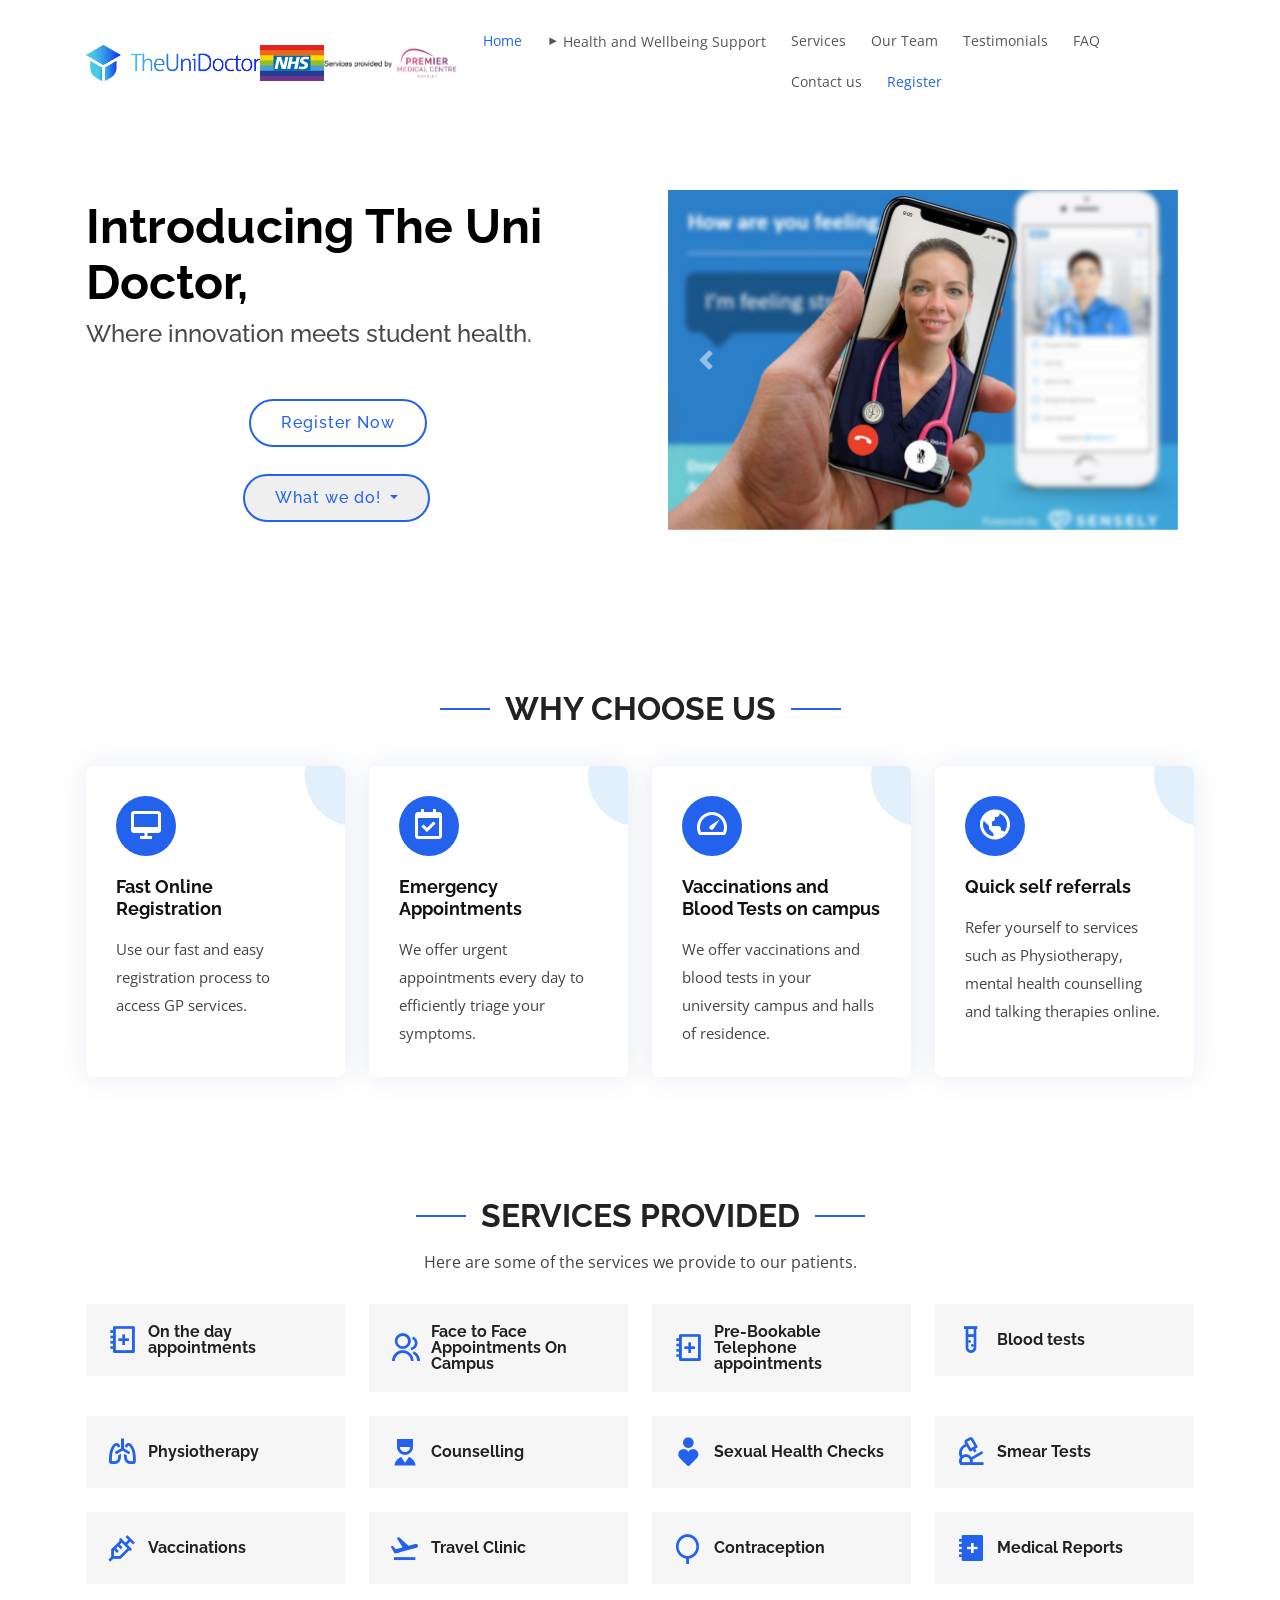
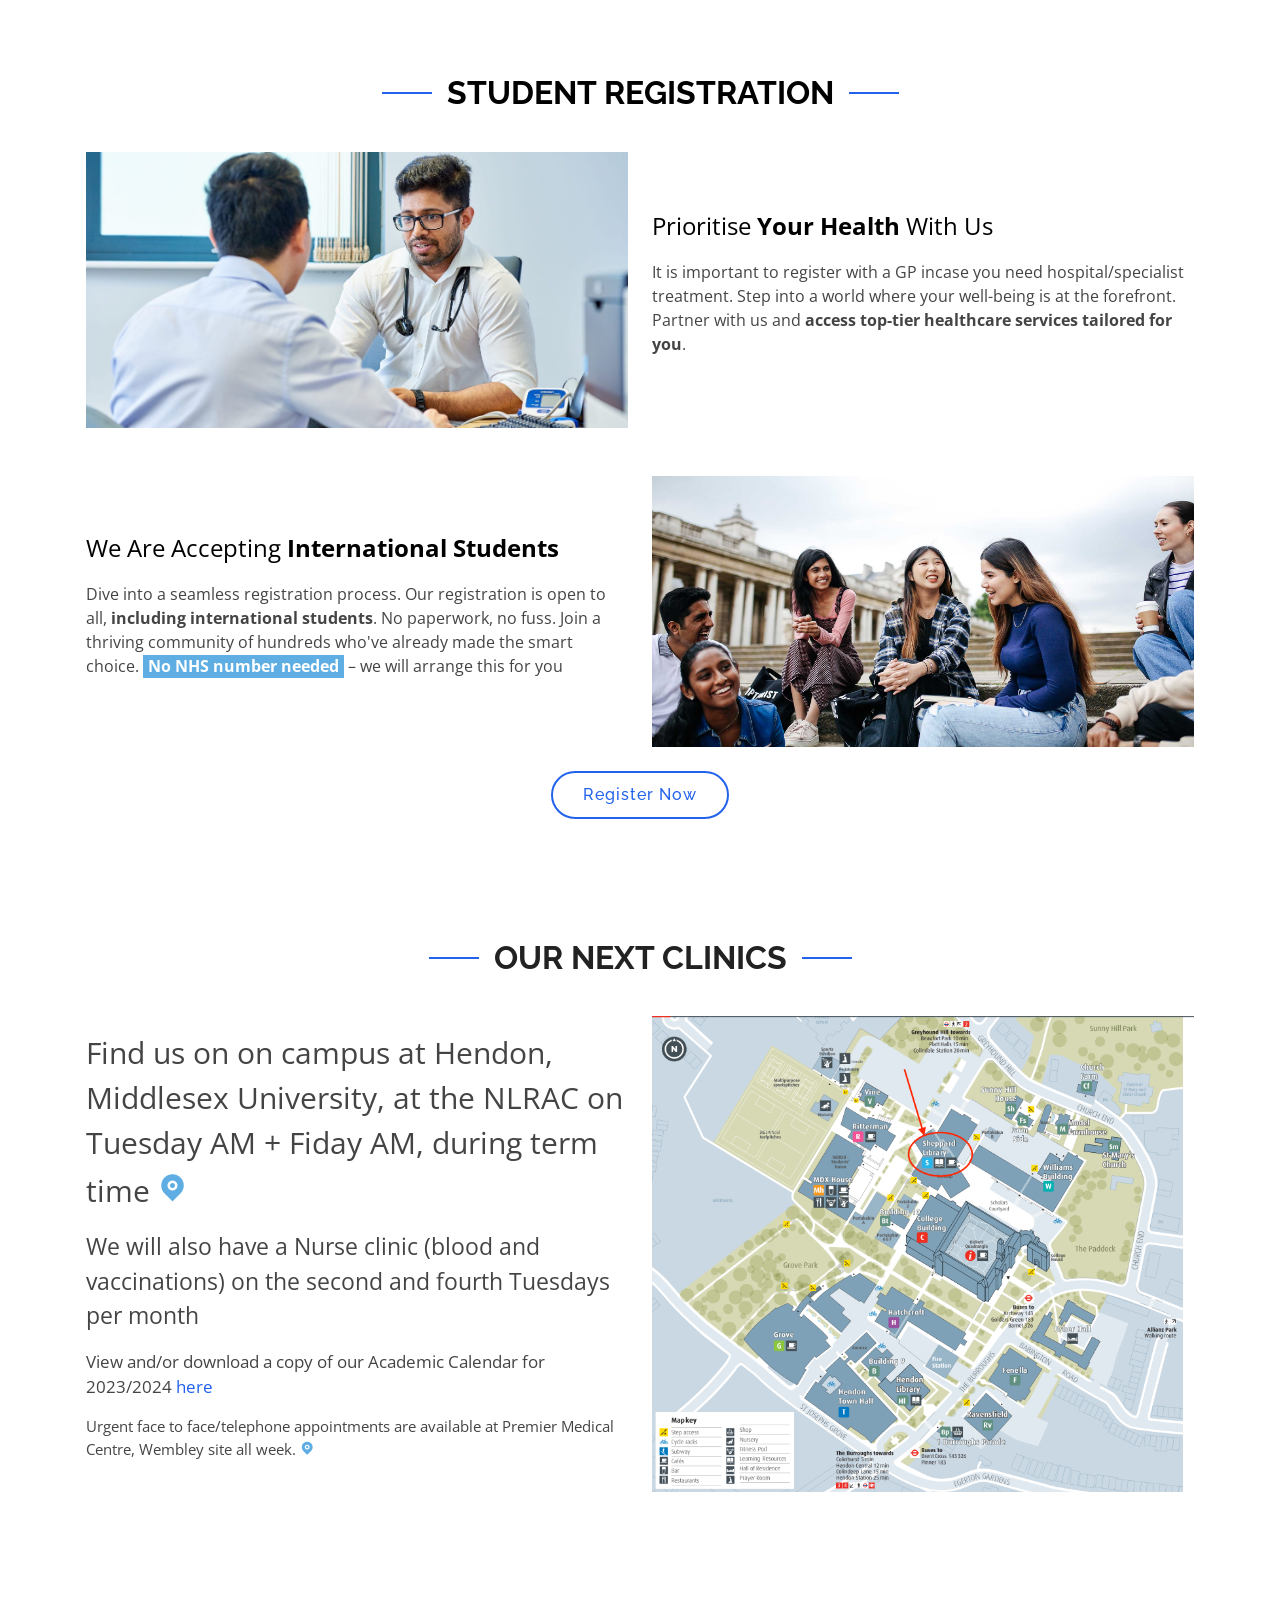
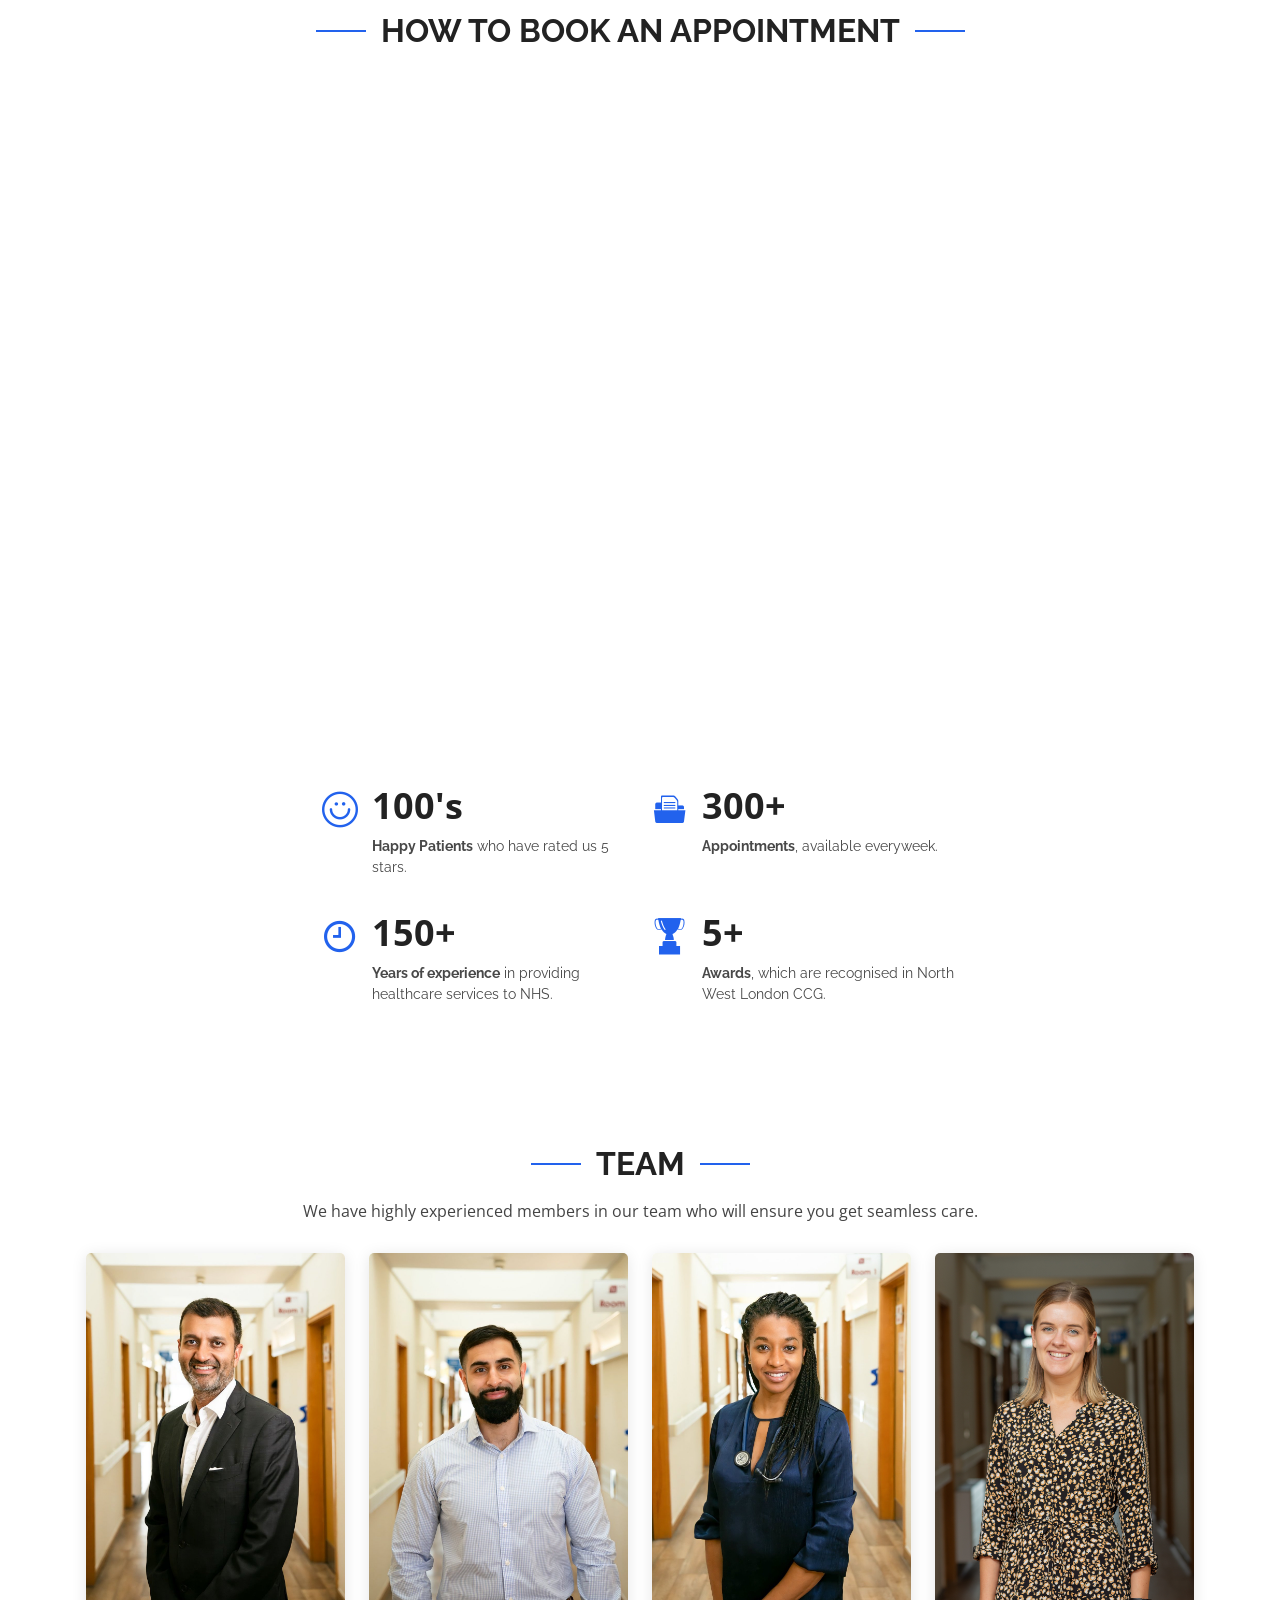
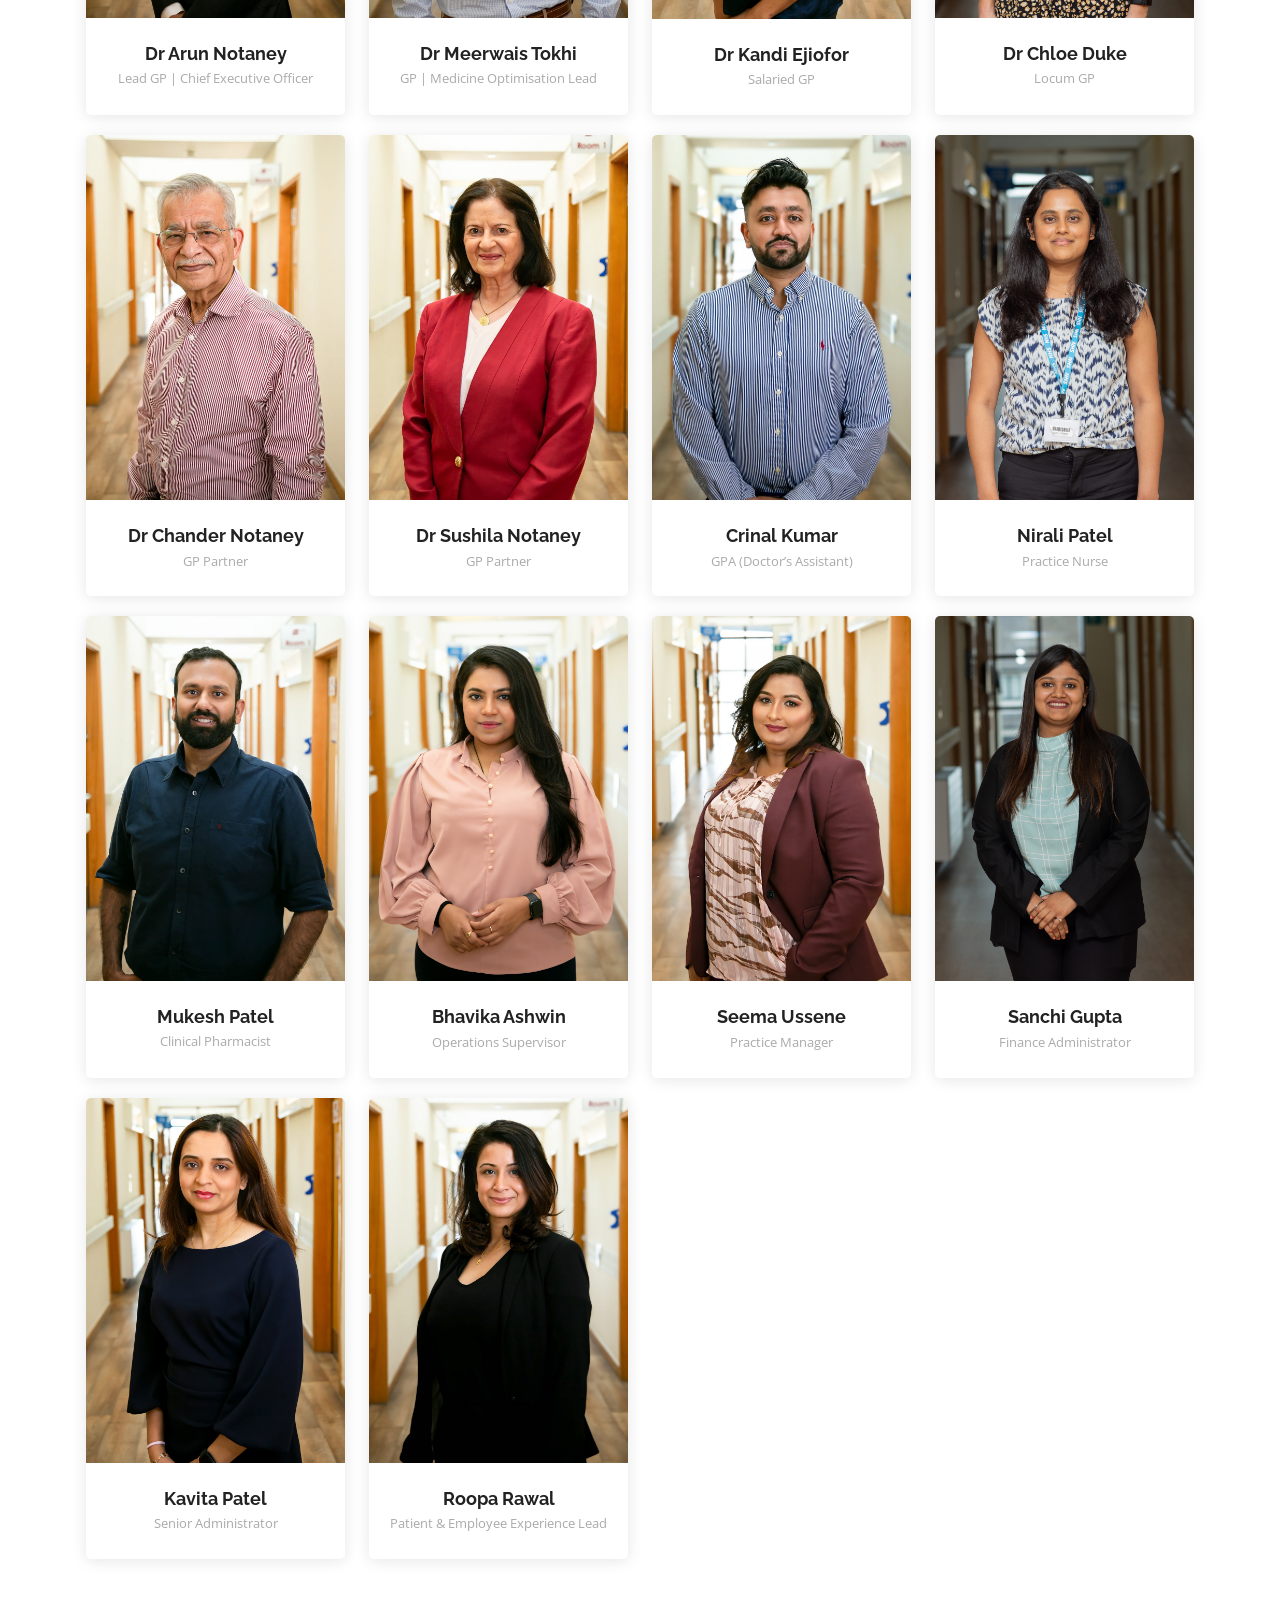
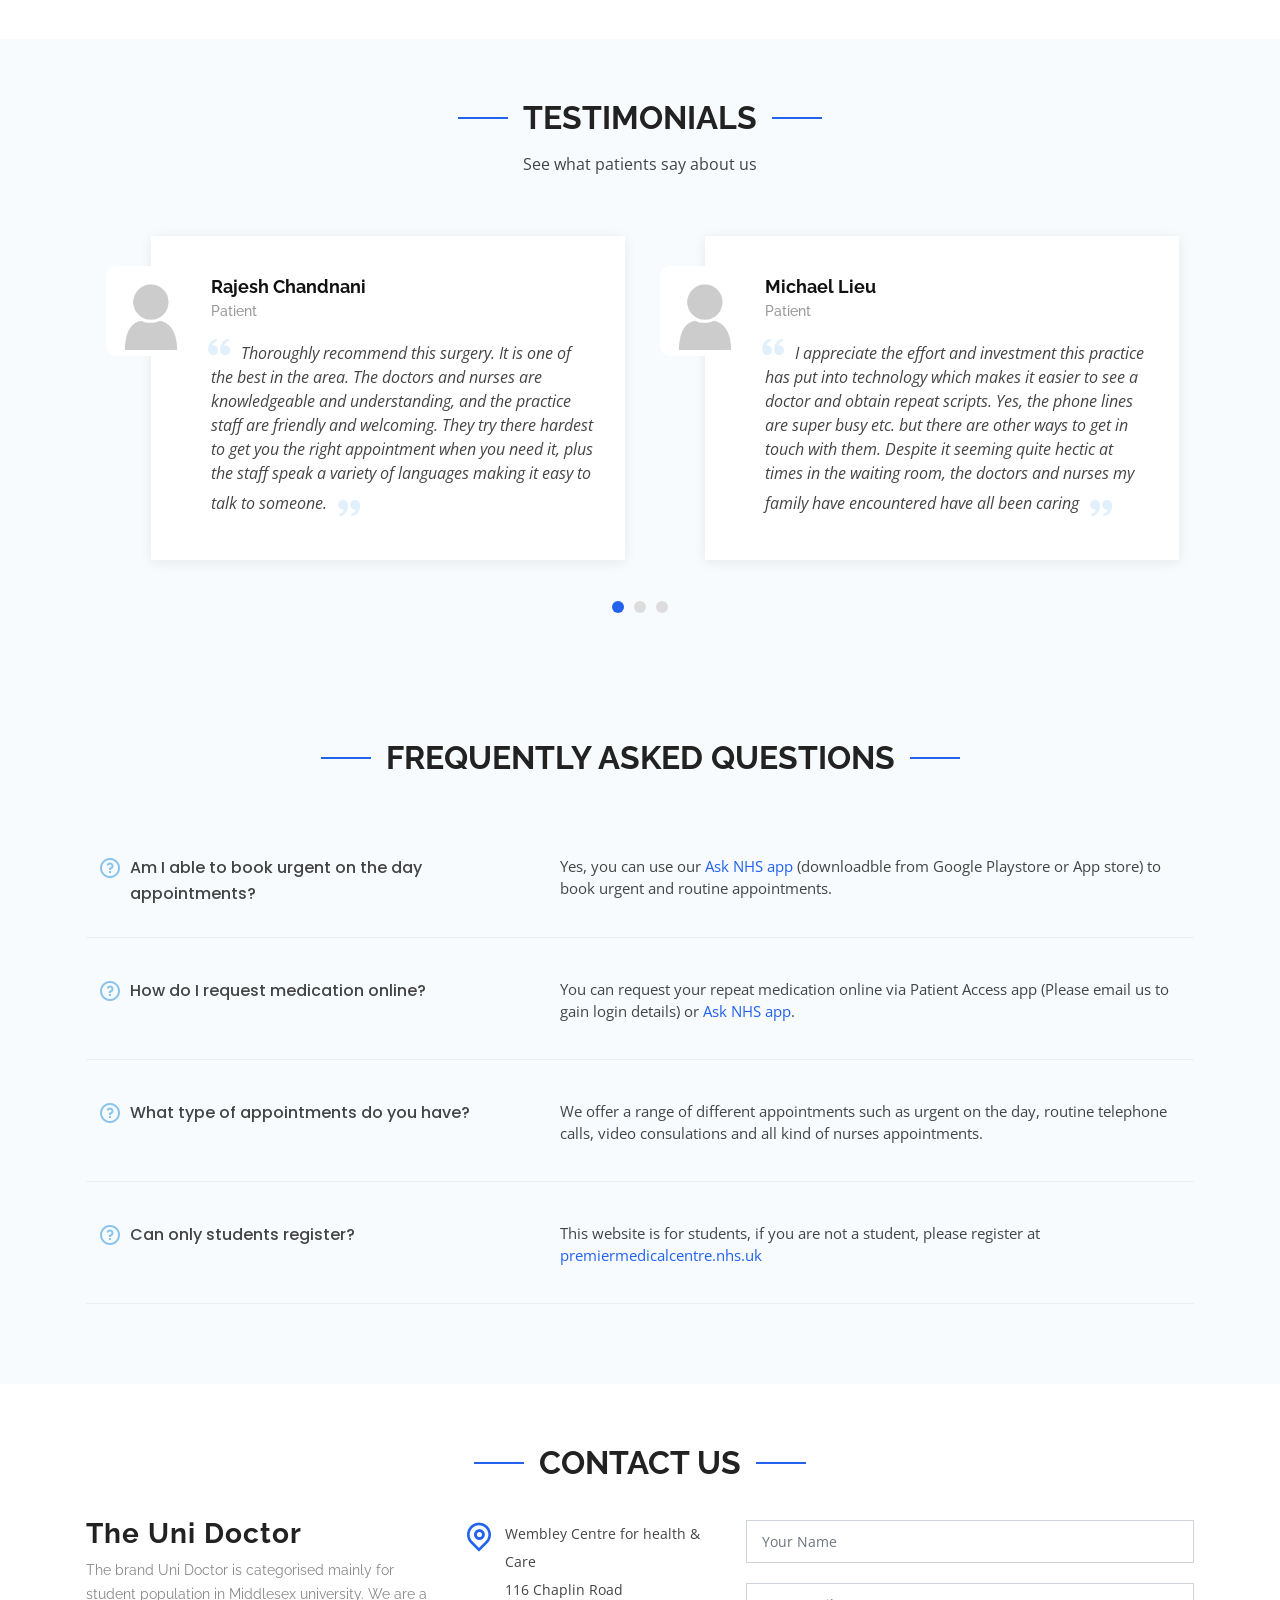
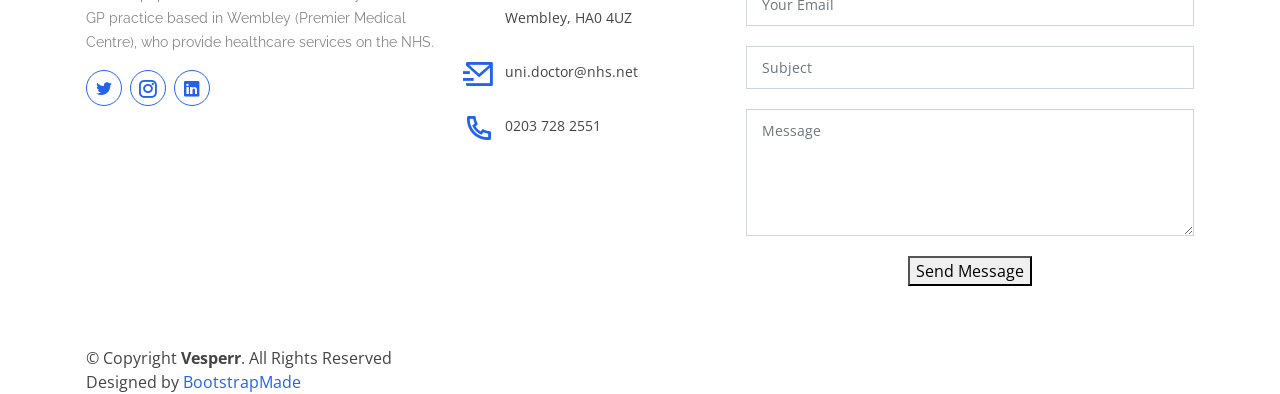
==== commit 022a0c89: "update" ====
--- a/index.html
+++ b/index.html
@@ -101,7 +101,7 @@
                     <h1 data-aos="fade-up">Introducing The Uni Doctor,</h1>
                     <h2 data-aos="fade-up" data-aos-delay="400">Where innovation meets student health.</h2>
                     <div data-aos="fade-up" data-aos-delay="800">
-                        <a href="https://gp-registration.nhs.uk/E84003/gpregistration/landing" target="_blank"
+                        <a href="https://form.jotform.com/232422954184356" target="_blank"
                             class="btn-get-started scrollto" style="margin-left: 30%;" id="register-btn">Register
                             Now</a>
                     </div>
@@ -177,7 +177,7 @@
                     <div class="col-sm-6 col-lg-3 d-flex align-items-stretch mb-5 mb-lg-0">
                         <div class="icon-box" data-aos="fade-up" data-aos-delay="100">
                             <div class="icon"><i class="bx bx-desktop"></i></div>
-                            <h4 class="title"><a href="https://gp-registration.nhs.uk/E84003/gpregistration/landing" target="_blank"
+                            <h4 class="title"><a href="https://form.jotform.com/232422954184356" target="_blank"
                                     rel="noopener noreferrer">Fast Online Registration</a></h4>
                             <p class="description">Use our fast and easy registration process to access GP services.</p>
                         </div>
@@ -186,7 +186,7 @@
                     <div class="col-md-6 col-lg-3 d-flex align-items-stretch mb-5 mb-lg-0">
                         <div class="icon-box" data-aos="fade-up" data-aos-delay="200">
                             <div class="icon"><i class="bx bx-calendar-check"></i></div>
-                            <h4 class="title"><a href="">Emergency Appointments</a></h4>
+                            <h4 class="title"><a href="https://sensely.com/askfirst/">Emergency Appointments</a></h4>
                             <p class="description">We offer urgent appointments every day to efficiently triage your
                                 symptoms.</p>
                         </div>
@@ -195,7 +195,7 @@
                     <div class="col-md-6 col-lg-3 d-flex align-items-stretch mb-5 mb-lg-0">
                         <div class="icon-box" data-aos="fade-up" data-aos-delay="300">
                             <div class="icon"><i class="bx bx-tachometer"></i></div>
-                            <h4 class="title"><a href="">Vaccinations and Blood Tests on campus</a></h4>
+                            <h4 class="title"><a href="https://sensely.com/askfirst/">Vaccinations and Blood Tests on campus</a></h4>
                             <p class="description">We offer vaccinations and blood tests in your university campus and
                                 halls of residence.</p>
                         </div>
@@ -204,7 +204,7 @@
                     <div class="col-md-6 col-lg-3 d-flex align-items-stretch mb-5 mb-lg-0">
                         <div class="icon-box" data-aos="fade-up" data-aos-delay="400">
                             <div class="icon"><i class="bx bx-world"></i></div>
-                            <h4 class="title"><a href="">Quick self referrals</a></h4>
+                            <h4 class="title"><a href="https://www.premiermedicalcentre.nhs.uk/selfreferral">Quick self referrals</a></h4>
                             <p class="description">Refer yourself to services such as Physiotherapy, mental health
                                 counselling and talking therapies online.</p>
                         </div>
@@ -240,9 +240,6 @@
         </section>
         End About Us Section -->
 
-        <!-- ======= How to Book An Appointment TODO ======= --> 
-
-        <!-- ======= Self Referral Section TODO ======= --> 
 
         <!-- ======= Features Section ======= -->
         <section id="features" class="features ">
@@ -255,20 +252,20 @@
                     <div class="col-lg-3 col-md-4 ">
                         <div class="icon-box ">
                             <i class="ri-health-book-line" style="color: #2262ed; "></i>
-                            <h3><a href="https://www.onelink.to/asknhs" target="_blank">On the day appointments </a>
+                            <h3><a href="https://sensely.com/askfirst/" target="_blank">On the day appointments </a>
                             </h3>
                         </div>
                     </div>
                     <div class="col-lg-3 col-md-4 mt-4 mt-md-0 ">
                         <div class="icon-box ">
                             <i class="ri-group-line" style="color: #2262ed; "></i>
-                            <h3>Face to Face Appointments On Campus</h3>
+                            <h3><a href="https://sensely.com/askfirst/" target="_blank">Face to Face Appointments On Campus</a></h3>
                         </div>
                     </div>
                     <div class="col-lg-3 col-md-4 mt-4 mt-md-0 ">
                         <div class="icon-box ">
                             <i class="ri-health-book-line " style="color: #2262ed; "></i>
-                            <h3><a href="https://www.patientaccess.com/" target="_blank">Pre-Bookable Telephone
+                            <h3><a href="https://sensely.com/askfirst/" target="_blank">Pre-Bookable Telephone
                                     appointments</a></h3>
                         </div>
                     </div>
@@ -382,22 +379,21 @@
             </div>
         </section>
 
-        <!-- ======= International Students DOING ======= --> 
+        <!-- ======= Student Registration ======= --> 
         <section id="international" class="international">
             <div class="container">
                 <div class="section-title" data-aos="fade-up ">
                     <h2 class="int-header">Student Registration</h2>
                 </div>
-            <div class="container">
                 <!-- First Row -->
-                <div class="row align-items-center">
+                <div class="row align-items-center" data-aos="fade-left" data-aos-delay="50">
                     <!-- Photo -->
                     <div class="col-md-6">
                         <img src="assets/img/gp.jpg" alt="Description of Image 1" class="img-fluid">
                     </div>
                     <!-- Heading and Subheading -->
                     <div class="col-md-6">
-                        <p class="int-header">Prioritise Your Health with Us</p>
+                        <p class="int-header">Prioritise <b>Your Health</b> With Us</p>
                         <p>It is important to register with a GP incase you need hospital/specialist treatment. Step into a world where your well-being is at the forefront. Partner with us and <b>access top-tier healthcare services tailored for you</b>.</p>
                     </div>
                 </div>
@@ -406,24 +402,68 @@
                 <div class="my-5"></div>
             
                 <!-- Second Row -->
-                <div class="row align-items-center">
+                <div class="row align-items-center" data-aos="fade-right" data-aos-delay="50">
                     <!-- Heading and Subheading -->
                     <div class="col-md-6">
-                        <p class="int-header">Hassle-Free Registration</p>
-                        <p>Dive into a seamless registration process. Our registration is open to all, <b>including international students</b>. No paperwork, no fuss. Join a thriving community of hundreds who've already made the smart choice. <b>You do not need to know your NHS number – we will arrange this for you</b></p>
-                    </div>
+                        <p class="int-header">We Are Accepting <b>International Students</b></p>
+                        <p>Dive into a seamless registration process. Our registration is open to all, <b>including international students</b>. No paperwork, no fuss. Join a thriving community of hundreds who've already made the smart choice. <span style="background-color: #5faee3; color: white; padding: 0px 5px 1px 5px;"><b>No NHS number needed</b></span> – we will arrange this for you</p>
+                    </div>
+                    
                     <!-- Photo -->
                     <div class="col-md-6">
                         <img src="assets/img/uni-students2.jpg" alt="Description of Image 2" class="img-fluid">
                     </div>
                 </div>
                 <div class="d-flex justify-content-center mt-4">
-                    <a href="https://gp-registration.nhs.uk/E84003/gpregistration/landing" target="_blank"class="text-center btn-register">Register Now</a>
+                    <a href="https://form.jotform.com/232422954184356" target="_blank"class="text-center btn-register">Register Now</a>
                 </div>
             </div>
             
         </section>
-        <!-- End Features Section -->
+        <!-- End Student Registration Section -->
+
+        <!-- ======= Our Next Clinics ======= --> 
+        <section id="clinics" class="clinics">
+            <div class="container">
+                <div class="section-title" data-aos="fade-up ">
+                    <h2 class="int-header">Our Next Clinics</h2>
+                </div>
+                <!-- Second Row -->
+                <div class="row align-items-center" data-aos="fade" data-aos-delay="50">
+                    <!-- Heading and Subheading -->
+                    <div class="col-md-6">
+                        <p style="font-size: 30px;">Find us on on campus at Hendon, Middlesex University, at the NLRAC on Tuesday AM + Fiday AM, during term time <a href="https://www.google.com/maps?q=51.59055677575864,-0.22973385767221588" target="_blank"><i class="ri-map-pin-fill" style="color:#5faee3"></a></i></p>
+                        <p style="font-size: 23px;">We will also have a Nurse clinic (blood and vaccinations) on the second and fourth Tuesdays per month</p>
+                        <p style="font-size: 17px;">View and/or download a copy of our Academic Calendar for 2023/2024 <a href="assets/docs/tud_calendar.pdf" target="_blank">here</a></p>
+                        <p style="font-size: 14.5px;">Urgent face to face/telephone appointments are available at Premier Medical Centre, Wembley site all week. <a href="https://www.google.com/maps?q=51.55026230906345, -0.3061880315475773" target="_blank"><i class="ri-map-pin-fill" style="color:#5faee3"></a></i></p>
+                    </div>
+                    
+                    <!-- Photo -->
+                    <div class="col-md-6">
+                        <img src="assets/img/nlrac.png" alt="Description of Image 2" class="img-fluid">
+                    </div>
+                </div>
+            </div>
+        </section>
+        <!-- End of Our Next Clinics Section -->
+
+        <!-- ======= How to Book an Appointment ======= --> 
+        <section id="clinics" class="clinics">
+            <!-- Assuming Bootstrap CSS is already included in your project -->
+            <!-- Assuming Bootstrap CSS is already included in your project -->
+
+            <div class="container">
+                <div class="section-title" data-aos="fade-up ">
+                    <h2 class="int-header">How to Book an Appointment</h2>
+                </div>
+                <div style="position: relative; padding-bottom: 56.25%; height: 0; overflow: hidden;">
+                    <iframe src="https://drive.google.com/file/d/1CIR1uaAkiUYe4t6xiSjo0rN0DMs_cdvY/preview" frameborder="0" style="position: absolute; top: 0; left: 0; width: 100%; height: 100%;"></iframe>
+                </div>
+                
+            </div>
+
+        </section>
+        <!-- end of How to Book an Appointment -->
 
         <!-- ======= Counts Section ======= -->
         <section id="counts " class="counts ">
@@ -635,7 +675,7 @@
                     <div class="col-lg-3 col-md-6 d-flex align-items-stretch ">
                         <div class="member " data-aos="fade-up " data-aos-delay="100 ">
                             <div class="member-img ">
-                                <img src="assets/img/team/arun.png " class="img-fluid " alt=" ">
+                                <img src="assets/img/team/arun.jpg " class="img-fluid " alt=" ">
                             </div>
                             <div class="member-info ">
                                 <h4>Dr Arun Notaney</h4>
@@ -643,32 +683,11 @@
                             </div>
                         </div>
                     </div>
-                    <div class="col-lg-3 col-md-6 d-flex align-items-stretch ">
-                        <div class="member " data-aos="fade-up " data-aos-delay="200 ">
-                            <div class="member-img ">
-                                <img src="assets/img/team/kim.png " class="img-fluid " alt=" ">
-                            </div>
-                            <div class="member-info ">
-                                <h4>Dr Kimberley Doolan</h4>
-                                <span>GP | Chief Technology Officer</span>
-                            </div>
-                        </div>
-                    </div>
-                    <div class="col-lg-3 col-md-6 d-flex align-items-stretch ">
-                        <div class="member " data-aos="fade-up " data-aos-delay="300 ">
-                            <div class="member-img ">
-                                <img src="assets/img/team/dhanu.png " class="img-fluid " alt=" ">
-                            </div>
-                            <div class="member-info ">
-                                <h4>Dr Dhanusini Thanapal</h4>
-                                <span>GP | Clinical Improvements Lead</span>
-                            </div>
-                        </div>
-                    </div>
-                    <div class="col-lg-3 col-md-6 d-flex align-items-stretch ">
-                        <div class="member " data-aos="fade-up " data-aos-delay="400 ">
-                            <div class="member-img ">
-                                <img src="assets/img/team/wais.png " class="img-fluid " alt=" ">
+                    
+                    <div class="col-lg-3 col-md-6 d-flex align-items-stretch ">
+                        <div class="member " data-aos="fade-up " data-aos-delay="400 ">
+                            <div class="member-img ">
+                                <img src="assets/img/team/wais.jpg " class="img-fluid " alt=" ">
                             </div>
                             <div class="member-info ">
                                 <h4>Dr Meerwais Tokhi</h4>
@@ -679,7 +698,29 @@
                     <div class="col-lg-3 col-md-6 d-flex align-items-stretch ">
                         <div class="member " data-aos="fade-up " data-aos-delay="400 ">
                             <div class="member-img ">
-                                <img src="assets/img/team/cdn.png " class="img-fluid " alt=" ">
+                                <img src="assets/img/team/kandi.jpg " class="img-fluid " alt=" ">
+                            </div>
+                            <div class="member-info ">
+                                <h4>Dr Kandi Ejiofor</h4>
+                                <span>Salaried GP</span>
+                            </div>
+                        </div>
+                    </div>
+                    <div class="col-lg-3 col-md-6 d-flex align-items-stretch ">
+                        <div class="member " data-aos="fade-up " data-aos-delay="400 ">
+                            <div class="member-img ">
+                                <img src="assets/img/team/chloe.jpg " class="img-fluid " alt=" ">
+                            </div>
+                            <div class="member-info ">
+                                <h4>Dr Chloe Duke</h4>
+                                <span>Locum GP</span>
+                            </div>
+                        </div>
+                    </div>
+                    <div class="col-lg-3 col-md-6 d-flex align-items-stretch ">
+                        <div class="member " data-aos="fade-up " data-aos-delay="400 ">
+                            <div class="member-img ">
+                                <img src="assets/img/team/cdn.jpg " class="img-fluid " alt=" ">
                             </div>
                             <div class="member-info ">
                                 <h4>Dr Chander Notaney</h4>
@@ -690,7 +731,7 @@
                     <div class="col-lg-3 col-md-6 d-flex align-items-stretch ">
                         <div class="member " data-aos="fade-up " data-aos-delay="400 ">
                             <div class="member-img ">
-                                <img src="assets/img/team/sn.png " class="img-fluid " alt=" ">
+                                <img src="assets/img/team/sn.jpg " class="img-fluid " alt=" ">
                             </div>
                             <div class="member-info ">
                                 <h4>Dr Sushila Notaney</h4>
@@ -701,10 +742,21 @@
                     <div class="col-lg-3 col-md-6 d-flex align-items-stretch ">
                         <div class="member " data-aos="fade-up " data-aos-delay="400 ">
                             <div class="member-img ">
-                                <img src="assets/img/team/daniela.png " class="img-fluid " alt=" ">
-                            </div>
-                            <div class="member-info ">
-                                <h4>Daniela Gomes Morais</h4>
+                                <img src="assets/img/team/crinal.jpg " class="img-fluid " alt=" ">
+                            </div>
+                            <div class="member-info ">
+                                <h4>Crinal Kumar</h4>
+                                <span>GPA (Doctor’s Assistant) </span>
+                            </div>
+                        </div>
+                    </div>
+                    <div class="col-lg-3 col-md-6 d-flex align-items-stretch ">
+                        <div class="member " data-aos="fade-up " data-aos-delay="400 ">
+                            <div class="member-img ">
+                                <img src="assets/img/team/nirali.jpg " class="img-fluid " alt=" ">
+                            </div>
+                            <div class="member-info ">
+                                <h4>Nirali Patel</h4>
                                 <span>Practice Nurse</span>
                             </div>
                         </div>
@@ -712,44 +764,44 @@
                     <div class="col-lg-3 col-md-6 d-flex align-items-stretch ">
                         <div class="member " data-aos="fade-up " data-aos-delay="400 ">
                             <div class="member-img ">
-                                <img src="assets/img/team/seema.png " class="img-fluid " alt=" ">
+                                <img src="assets/img/team/mukesh.jpg " class="img-fluid " alt=" ">
+                            </div>
+                            <div class="member-info ">
+                                <h4>Mukesh Patel</h4>
+                                <span>Clinical Pharmacist</span>
+                            </div>
+                        </div>
+                    </div>
+                    <div class="col-lg-3 col-md-6 d-flex align-items-stretch ">
+                        <div class="member " data-aos="fade-up " data-aos-delay="400 ">
+                            <div class="member-img ">
+                                <img src="assets/img/team/bhavika.png " class="img-fluid " alt=" ">
+                            </div>
+                            <div class="member-info ">
+                                <h4>Bhavika Ashwin</h4>
+                                <span>Operations Supervisor</span>
+                            </div>
+                        </div>
+                    </div>
+                    <div class="col-lg-3 col-md-6 d-flex align-items-stretch ">
+                        <div class="member " data-aos="fade-up " data-aos-delay="400 ">
+                            <div class="member-img ">
+                                <img src="assets/img/team/seema.jpg " class="img-fluid " alt=" ">
                             </div>
                             <div class="member-info ">
                                 <h4>Seema Ussene</h4>
-                                <span>Assistant Practice Manager</span>
-                            </div>
-                        </div>
-                    </div>
-                    <div class="col-lg-3 col-md-6 d-flex align-items-stretch ">
-                        <div class="member " data-aos="fade-up " data-aos-delay="400 ">
-                            <div class="member-img ">
-                                <img src="assets/img/team/divyesh.png " class="img-fluid " alt=" ">
-                            </div>
-                            <div class="member-info ">
-                                <h4>Divyesh Vala</h4>
-                                <span>Digital Transformation Lead</span>
-                            </div>
-                        </div>
-                    </div>
-                    <div class="col-lg-3 col-md-6 d-flex align-items-stretch ">
-                        <div class="member " data-aos="fade-up " data-aos-delay="400 ">
-                            <div class="member-img ">
-                                <img src="assets/img/team/crinal.png " class="img-fluid " alt=" ">
-                            </div>
-                            <div class="member-info ">
-                                <h4>Crinal Kumar</h4>
-                                <span>Receptionist</span>
-                            </div>
-                        </div>
-                    </div>
-                    <div class="col-lg-3 col-md-6 d-flex align-items-stretch ">
-                        <div class="member " data-aos="fade-up " data-aos-delay="400 ">
-                            <div class="member-img ">
-                                <img src="assets/img/team/bhavika.png " class="img-fluid " alt=" ">
-                            </div>
-                            <div class="member-info ">
-                                <h4>Bhavika Ashwin</h4>
-                                <span>Receptionist</span>
+                                <span>Practice Manager</span>
+                            </div>
+                        </div>
+                    </div>
+                    <div class="col-lg-3 col-md-6 d-flex align-items-stretch ">
+                        <div class="member " data-aos="fade-up " data-aos-delay="400 ">
+                            <div class="member-img ">
+                                <img src="assets/img/team/sanchi.jpg " class="img-fluid " alt=" ">
+                            </div>
+                            <div class="member-info ">
+                                <h4>Sanchi Gupta</h4>
+                                <span>Finance Administrator</span>
                             </div>
                         </div>
                     </div>
@@ -760,21 +812,23 @@
                             </div>
                             <div class="member-info ">
                                 <h4>Kavita Patel</h4>
-                                <span>Receptionist</span>
-                            </div>
-                        </div>
-                    </div>
-                    <div class="col-lg-3 col-md-6 d-flex align-items-stretch ">
-                        <div class="member " data-aos="fade-up " data-aos-delay="400 ">
-                            <div class="member-img ">
-                                <img src="assets/img/team/asmita.png " class="img-fluid " alt=" ">
-                            </div>
-                            <div class="member-info ">
-                                <h4>Asmita Kerai </h4>
-                                <span>Receptionist</span>
-                            </div>
-                        </div>
-                    </div>
+                                <span>Senior Administrator</span>
+                            </div>
+                        </div>
+                    </div>
+                    <div class="col-lg-3 col-md-6 d-flex align-items-stretch ">
+                        <div class="member " data-aos="fade-up " data-aos-delay="400 ">
+                            <div class="member-img ">
+                                <img src="assets/img/team/roopa.jpg " class="img-fluid " alt=" ">
+                            </div>
+                            <div class="member-info ">
+                                <h4>Roopa Rawal</h4>
+                                <span>Patient & Employee Experience Lead</span>
+                            </div>
+                        </div>
+                    </div>
+
+
                 </div>
             </div>
         </section>
@@ -878,7 +932,7 @@
                     </div>
                     <div class="col-lg-7 ">
                         <p>
-                            Yes, you can use our Ask NHS app (downloadble from Google Playstore or App store) to book
+                            Yes, you can use our <a href="https://sensely.com/askfirst/" target="_blank">Ask NHS app</a> (downloadble from Google Playstore or App store) to book
                             urgent and routine appointments.
                         </p>
                     </div>
@@ -892,7 +946,7 @@
                     <div class="col-lg-7 ">
                         <p>
                             You can request your repeat medication online via Patient Access app (Please email us to
-                            gain login details) or Ask NHS app.
+                            gain login details) or <a href="https://sensely.com/askfirst/" target="_blank">Ask NHS app</a>.
                         </p>
                     </div>
                 </div>
@@ -917,7 +971,7 @@
                     </div>
                     <div class="col-lg-7 ">
                         <p>
-                            This website is for students, but we welcome all to register with us at <a
+                            This website is for students, if you are not a student, please register at <a
                                 href="https://www.premiermedicalcentre.nhs.uk">premiermedicalcentre.nhs.uk</a>
                     </div>
                 </div>
@@ -958,7 +1012,7 @@
                             </div>
                             <div>
                                 <i class="ri-phone-line "></i>
-                                <p>0208 795 6150</p>
+                                <p>0203 728 2551</p>
                             </div>
                         </div>
                     </div>
--- a/assets/css/style.css
+++ b/assets/css/style.css
@@ -117,6 +117,19 @@
 /*--------------------------------------------------------------
 # Custom Styling
 -----------------------------\---------------------------------*/
+.photo-h1{
+    font-size: 28px;
+}
+
+.photo-h2 {
+    font-size: 21px;
+}
+
+
+.iphoto-h3{
+    font-size: 2px;
+}
+
 /* Initial state: Move the dropdown up and make it transparent */
 .nav-menu .dropdown-menu {
     display: block; /* Override Bootstrap's default 'display: none' */
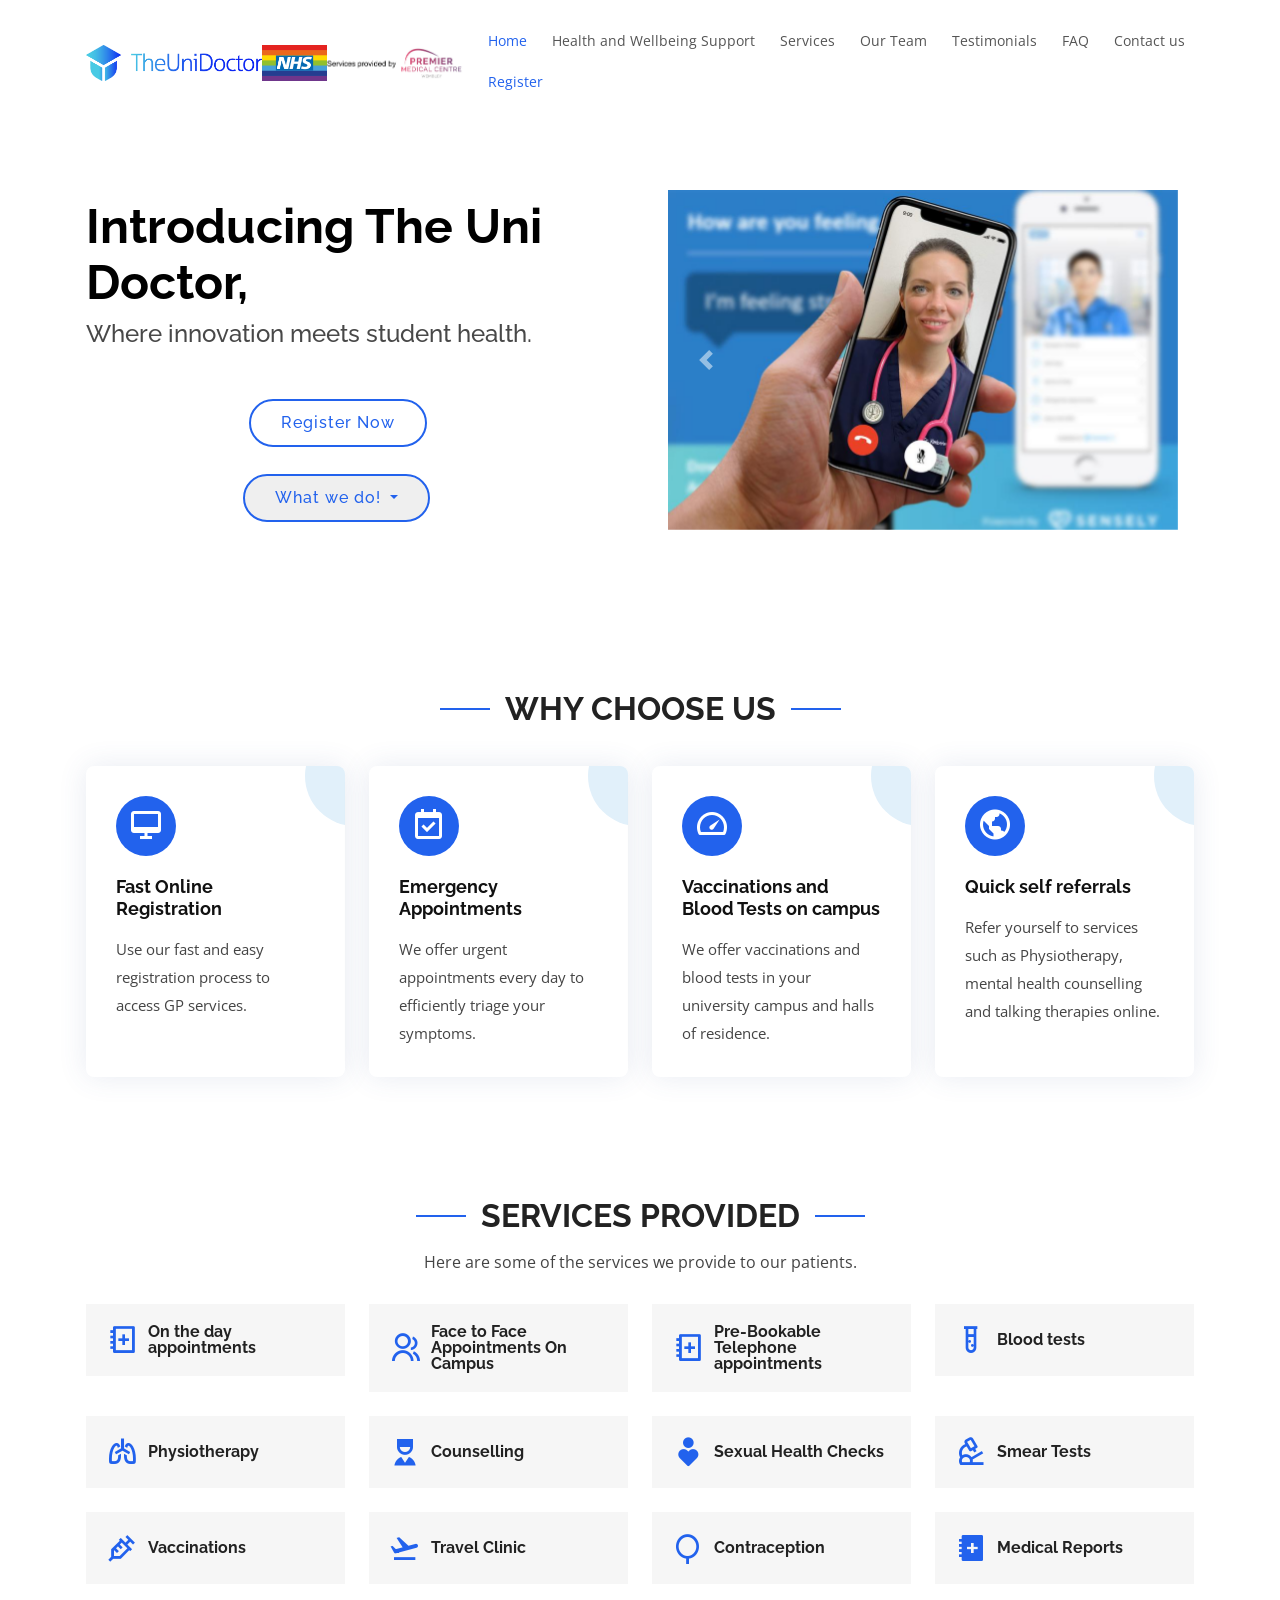
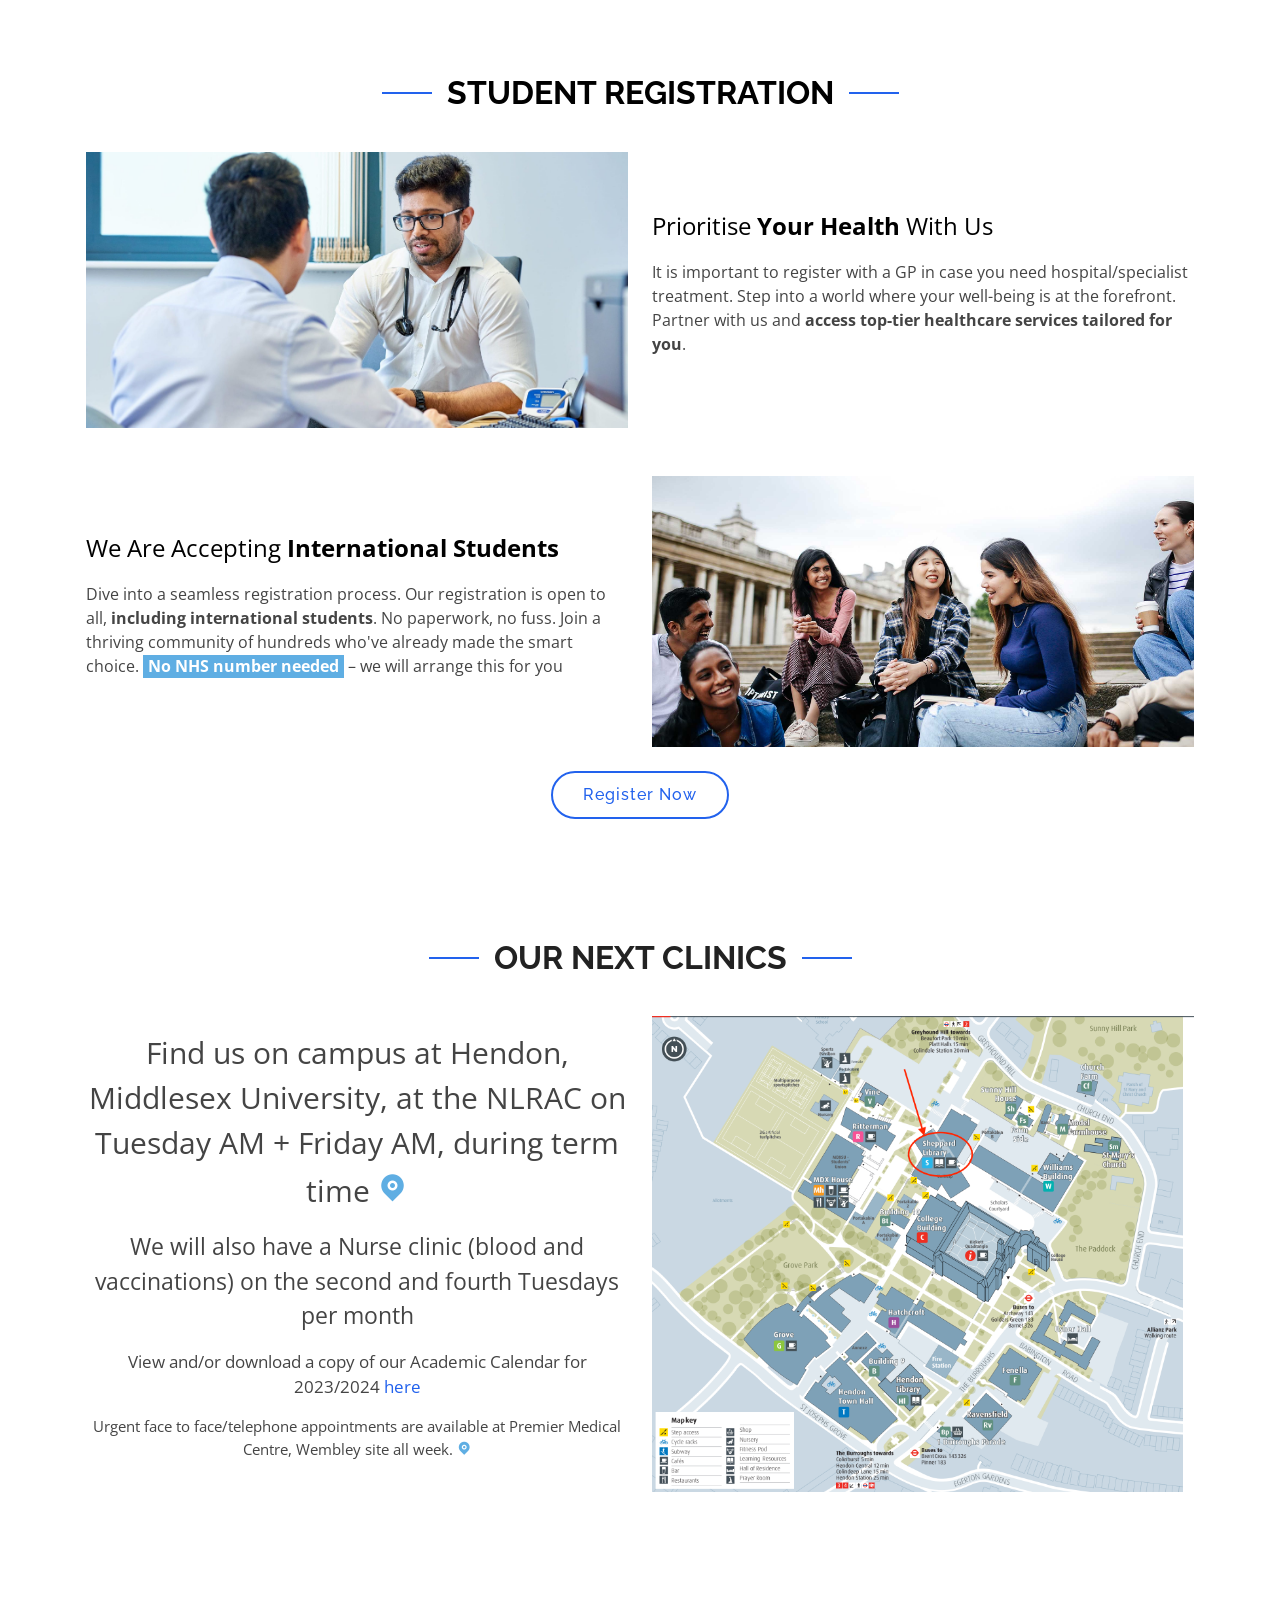
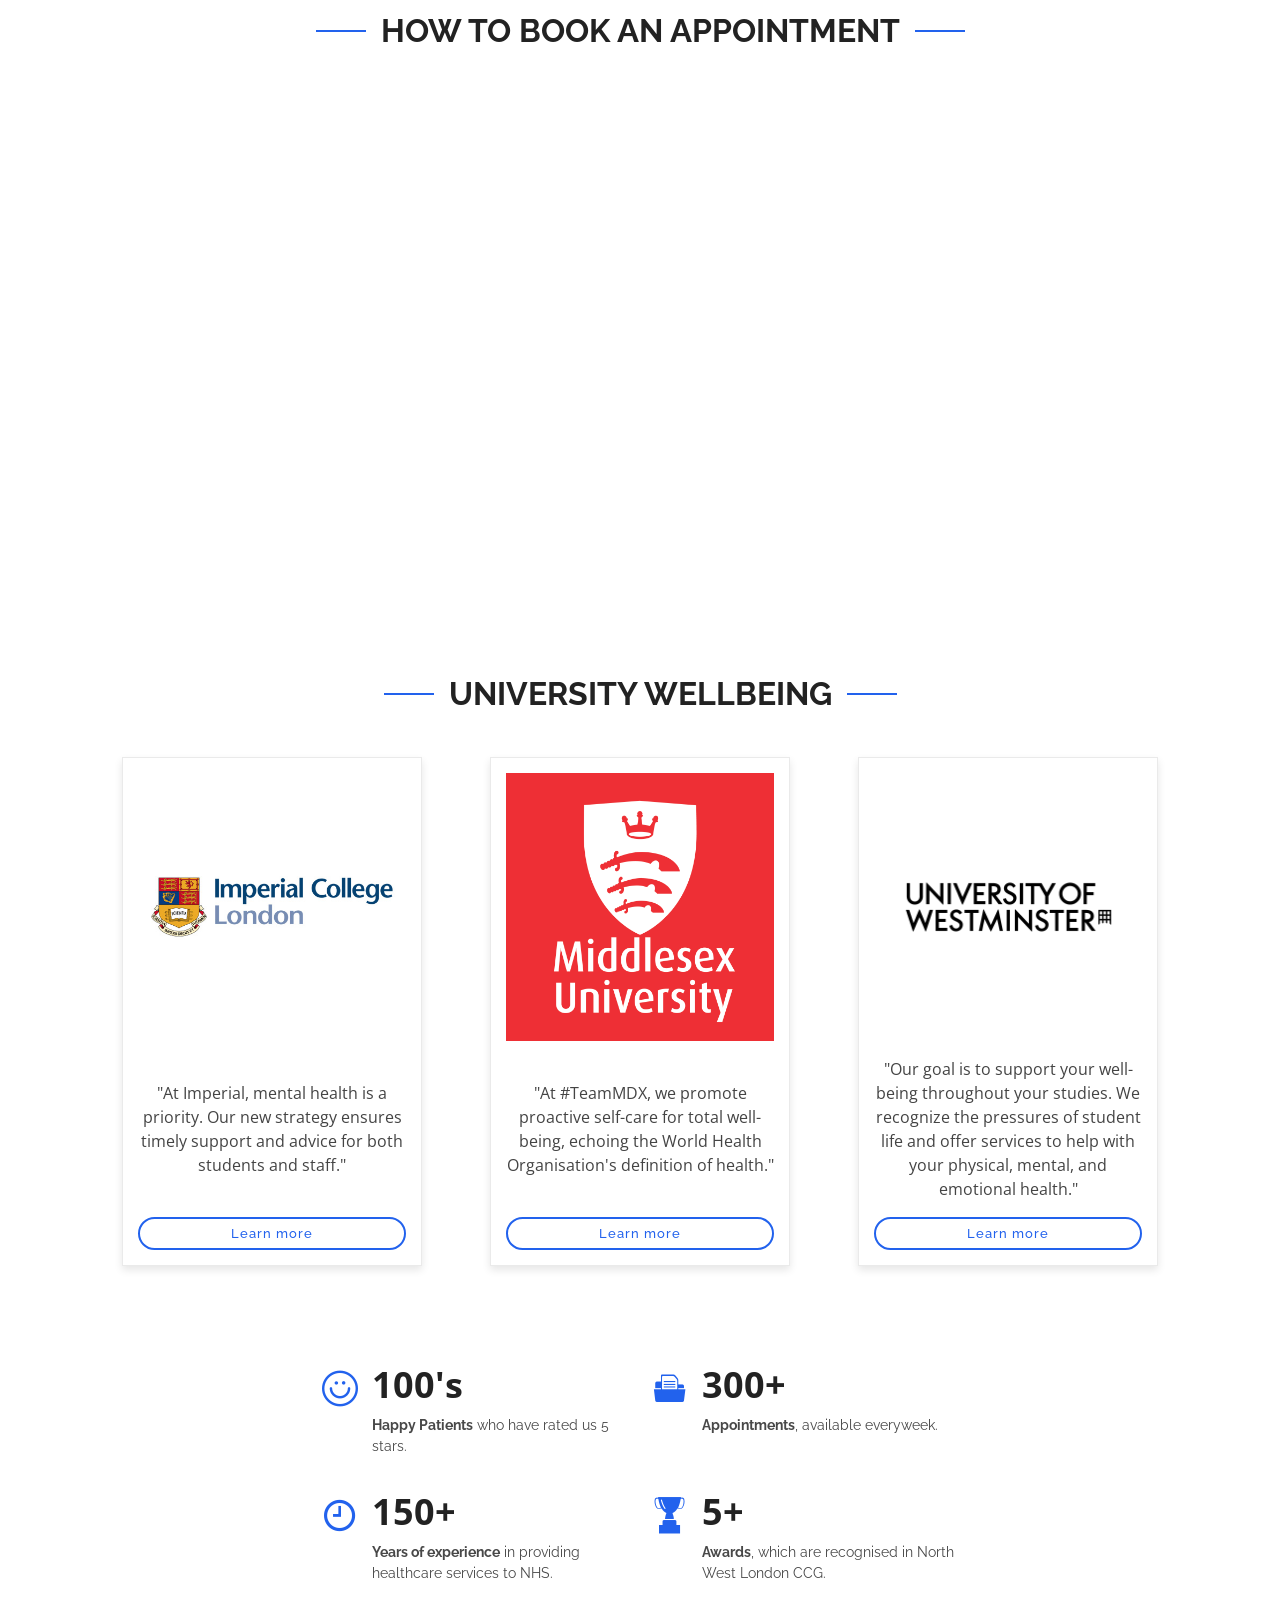
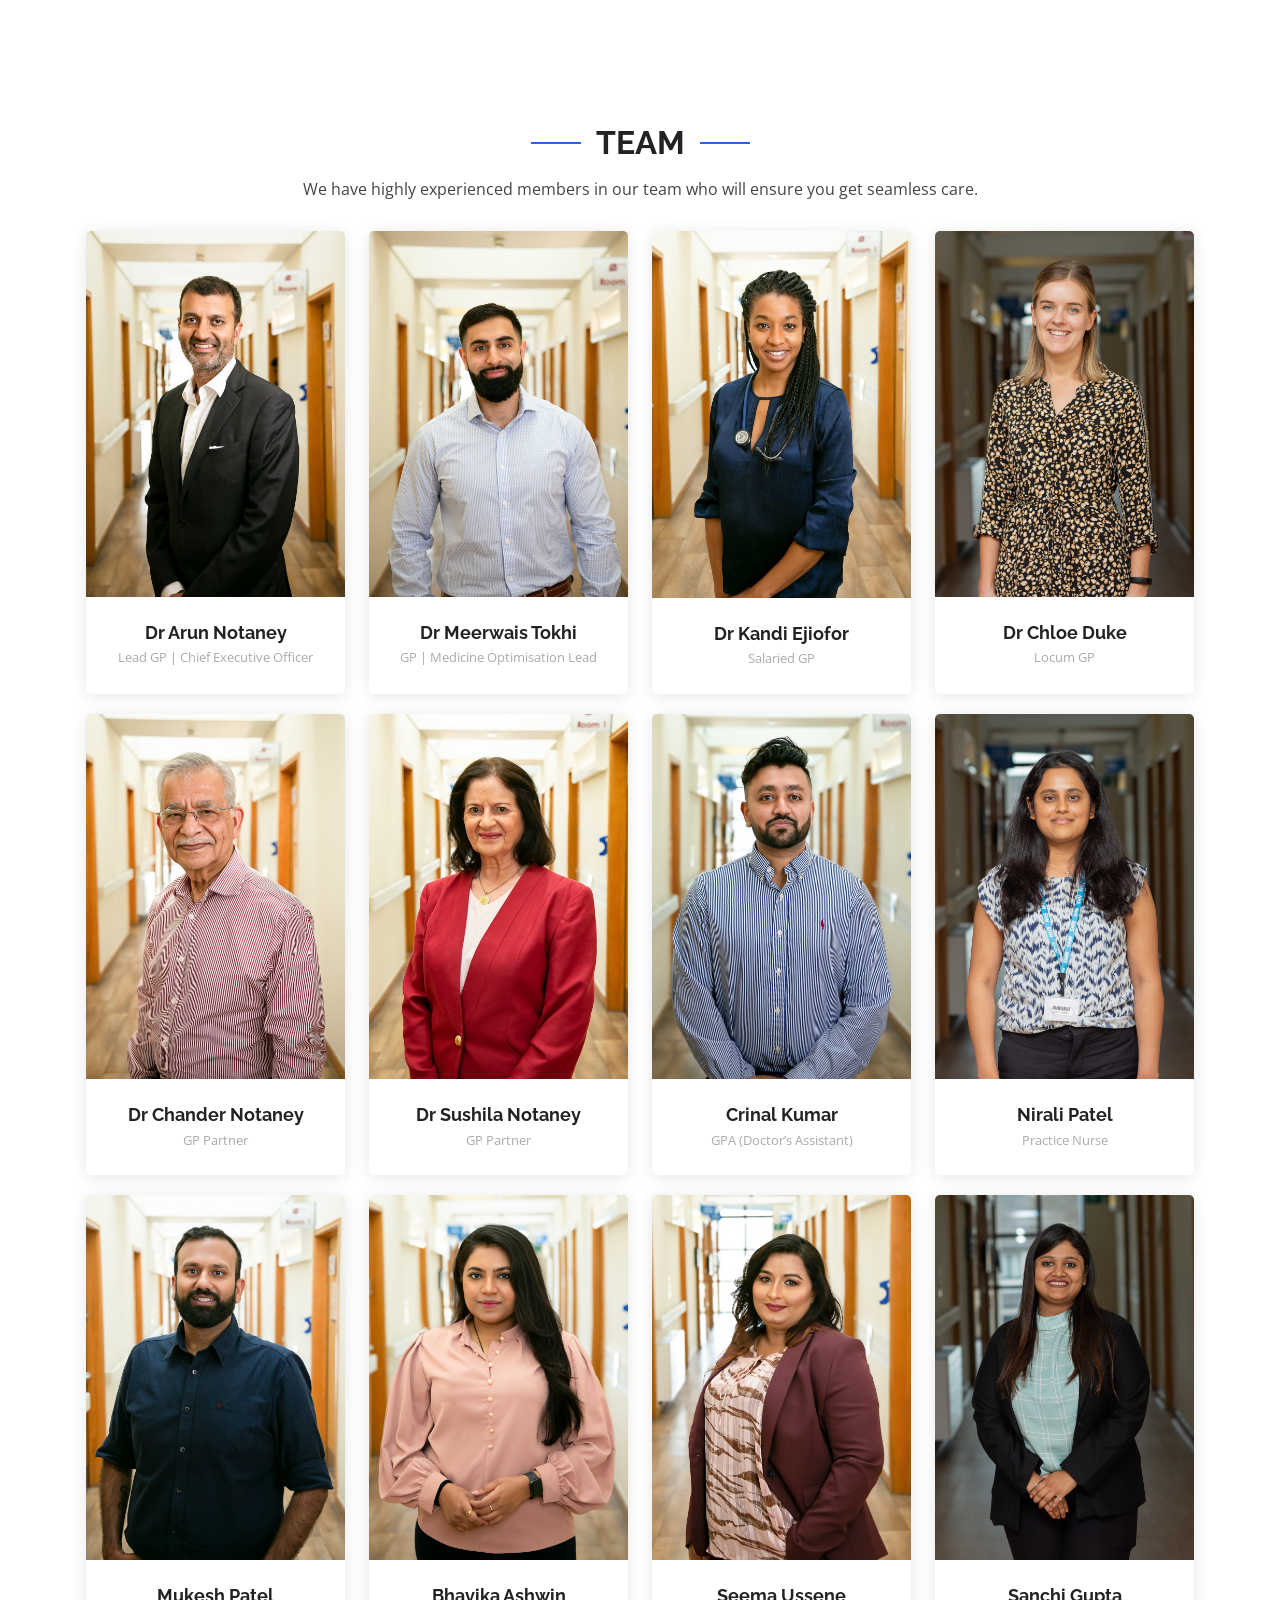
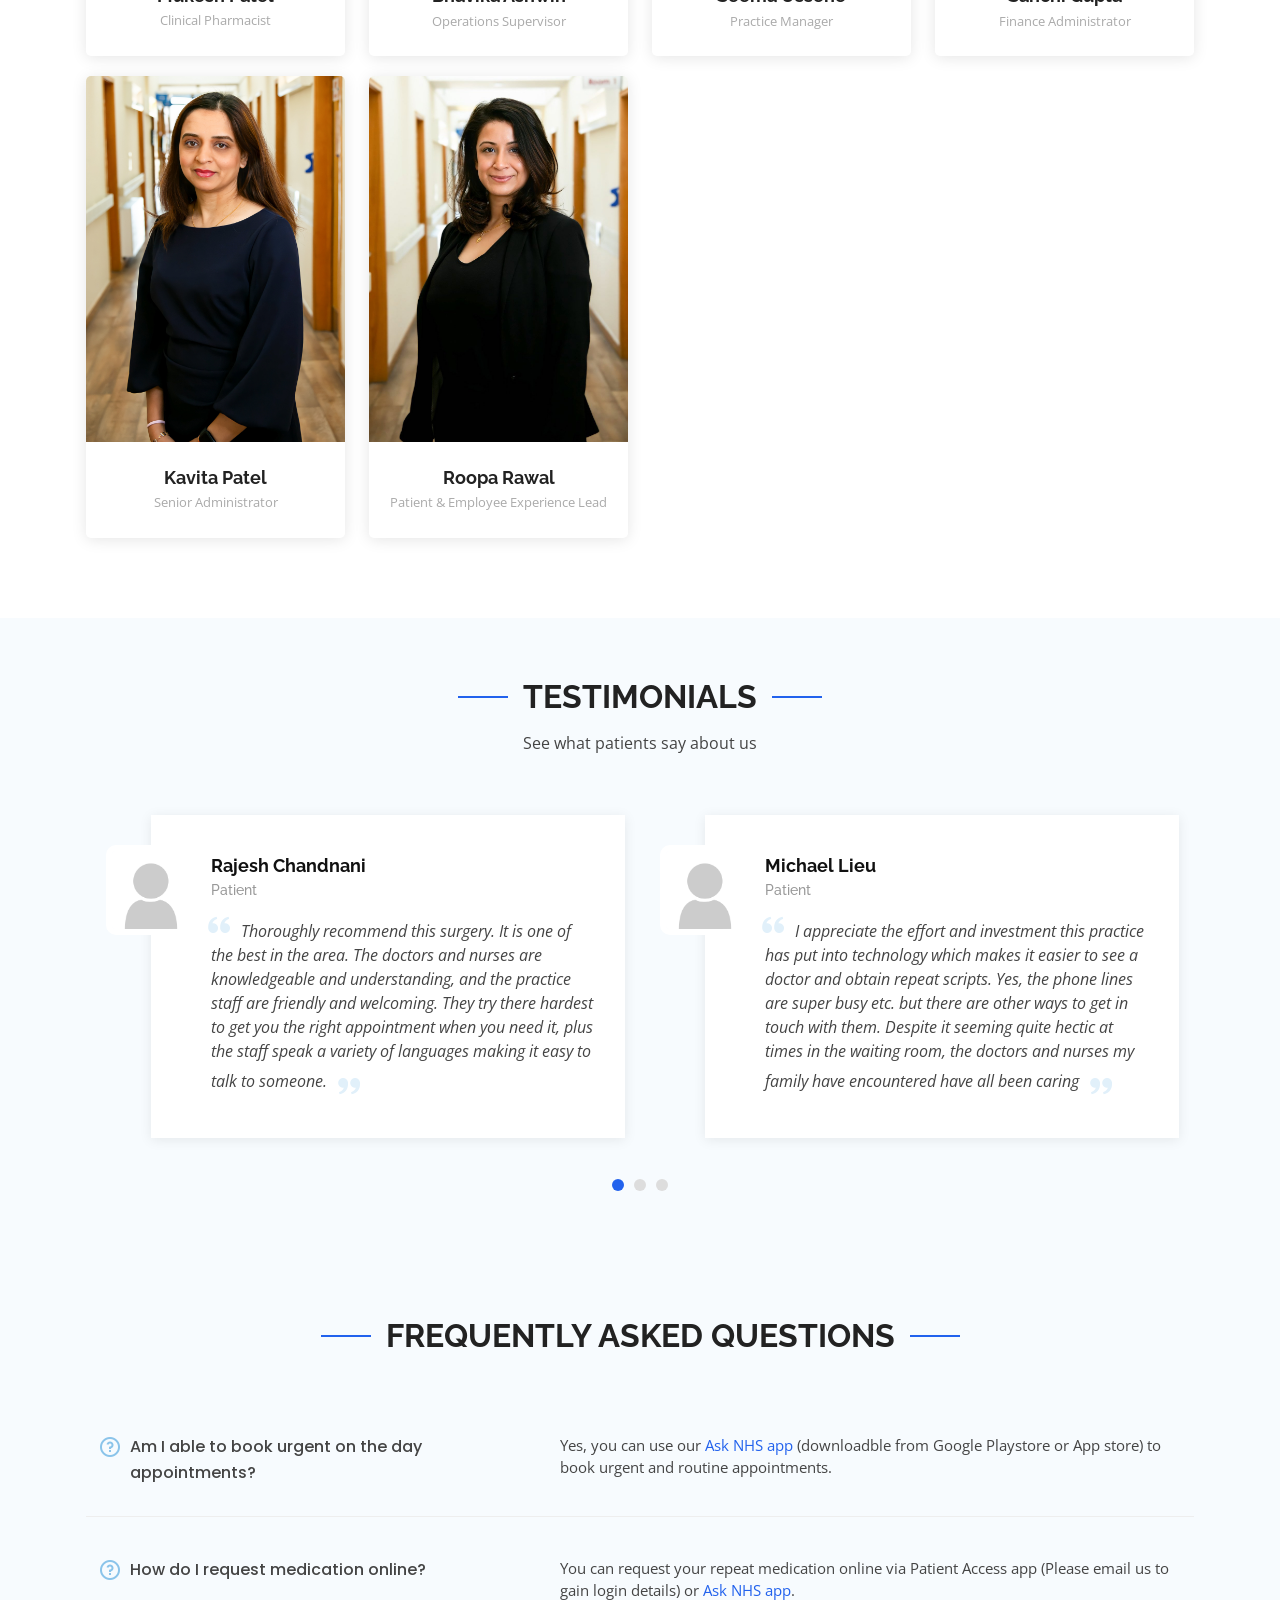
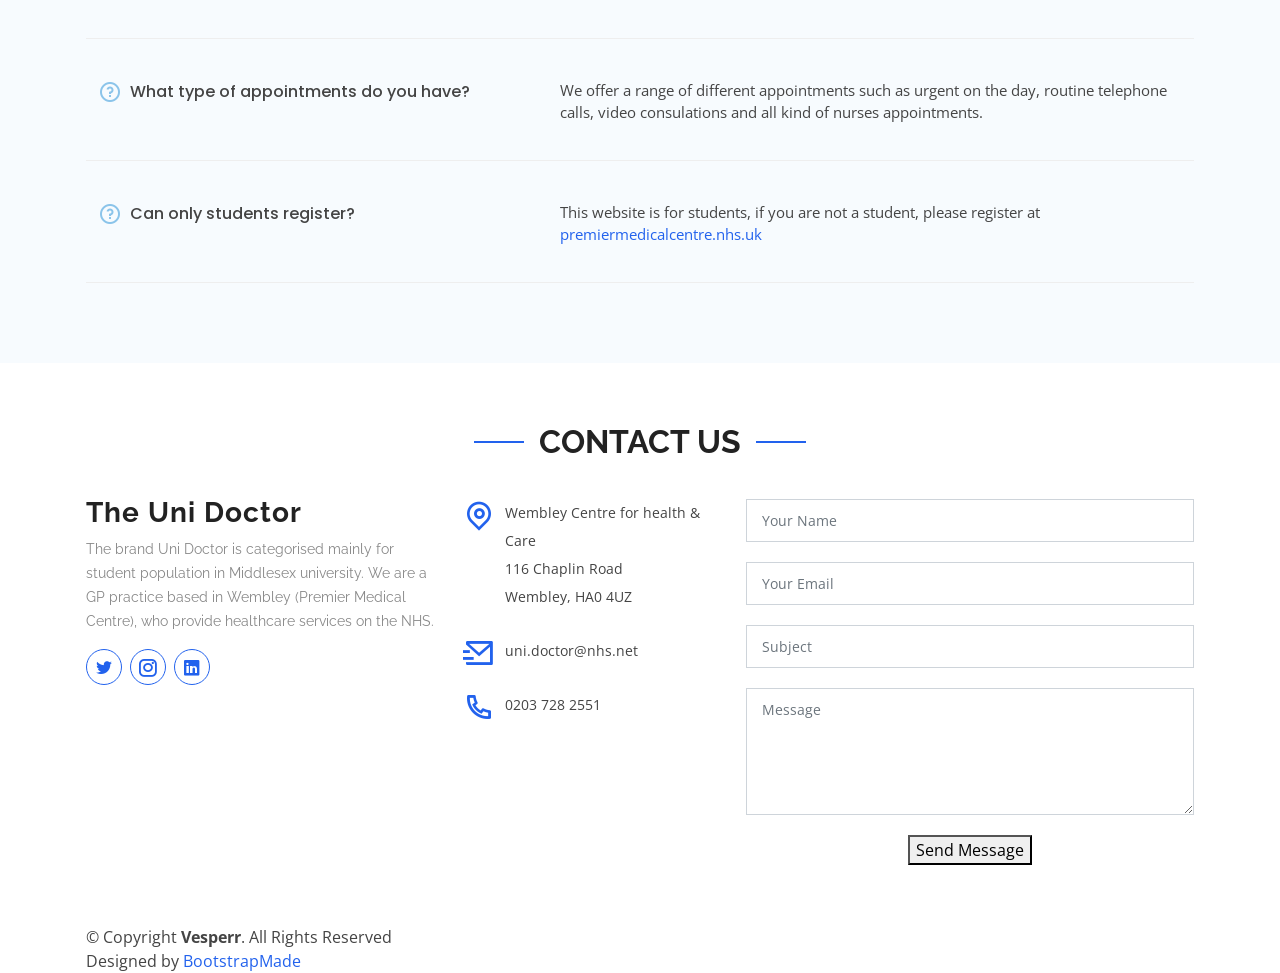
==== commit 8863bb1f: "update" ====
--- a/index.html
+++ b/index.html
@@ -28,6 +28,8 @@
     <script async src="https://www.googletagmanager.com/gtag/js?id=G-JL873VWPVP"></script>
     <script src="https://stackpath.bootstrapcdn.com/bootstrap/4.5.2/js/bootstrap.min.js"></script>
     <script src="assets/js/main.js"></script>
+    <script src="https://code.jquery.com/jquery-3.6.0.min.js"></script>
+    <script src="assets/js/uni-card.js"></script>
     <script>
         window.dataLayer = window.dataLayer || [];
         function gtag() { dataLayer.push(arguments); }
@@ -55,15 +57,7 @@
             <nav class="nav-menu d-none d-lg-block">
                 <ul>
                     <li class="active"><a href="index.html">Home</a></li>
-                    <li class="dropdown btn-group custom-dropdown">
-                        <a class="dropdown-toggle dd-custom" data-toggle="dropdown" aria-haspopup="true" aria-expanded="false"><span class="arrow">&#9662;</span>&nbsp; Health and Wellbeing Support </a>
-                        <div class="dropdown-menu">
-                            <a class="dropdown-item px-lg-3 px-md-3 px-2" href="https://www.imperial.ac.uk/health-and-wellbeing/" target="_blank">Imperial College London</a>
-                            <a class="dropdown-item px-lg-3 px-md-3 px-2" href="https://unihub.mdx.ac.uk/support/health-and-wellbeing" target="_blank">University Of Middlesex</a>
-                            <a class="dropdown-item px-lg-3 px-md-3 px-2" href="https://www.westminster.ac.uk/current-students/support-and-services/student-wellbeing" target="_blank">University of Westminster</a>
-                            <!-- Add more sublinks as needed -->
-                        </div>
-                    </li>
+                    <li><a href="#uniWellbeing">Health and Wellbeing Support</a></li>                    
                     <li><a href="#features">Services</a></li>
                     <li><a href="#team">Our Team</a></li>
                     <li><a href="#testimonials">Testimonials</a></li>
@@ -382,43 +376,41 @@
         <!-- ======= Student Registration ======= --> 
         <section id="international" class="international">
             <div class="container">
-                <div class="section-title" data-aos="fade-up ">
+                <div class="section-title" data-aos="fade">
                     <h2 class="int-header">Student Registration</h2>
                 </div>
                 <!-- First Row -->
-                <div class="row align-items-center" data-aos="fade-left" data-aos-delay="50">
+                <div class="row d-flex align-items-center" data-aos="fade-left" data-aos-delay="20">
                     <!-- Photo -->
-                    <div class="col-md-6">
-                        <img src="assets/img/gp.jpg" alt="Description of Image 1" class="img-fluid">
+                    <div class="col-md-6 order-2 order-md-1">
+                        <img src="assets/img/gp.jpg" alt="Description of Image 1" class="img-fluid responsive-img">
                     </div>
                     <!-- Heading and Subheading -->
-                    <div class="col-md-6">
+                    <div class="col-md-6 order-2 order-md-1">
                         <p class="int-header">Prioritise <b>Your Health</b> With Us</p>
-                        <p>It is important to register with a GP incase you need hospital/specialist treatment. Step into a world where your well-being is at the forefront. Partner with us and <b>access top-tier healthcare services tailored for you</b>.</p>
-                    </div>
-                </div>
-            
+                        <p>It is important to register with a GP in case you need hospital/specialist treatment. Step into a world where your well-being is at the forefront. Partner with us and <b>access top-tier healthcare services tailored for you</b>.</p>
+                    </div>
+                </div>
+        
                 <!-- Spacer -->
                 <div class="my-5"></div>
-            
+        
                 <!-- Second Row -->
-                <div class="row align-items-center" data-aos="fade-right" data-aos-delay="50">
+                <div class="row d-flex align-items-center" data-aos="fade-right" data-aos-delay="20">
+                    <!-- Photo -->
+                    <div class="col-md-6 order-1 order-md-2">
+                        <img src="assets/img/uni-students2.jpg" alt="Description of Image 2" class="img-fluid responsive-img">
+                    </div>
                     <!-- Heading and Subheading -->
-                    <div class="col-md-6">
+                    <div class="col-md-6 order-2 order-md-1">
                         <p class="int-header">We Are Accepting <b>International Students</b></p>
                         <p>Dive into a seamless registration process. Our registration is open to all, <b>including international students</b>. No paperwork, no fuss. Join a thriving community of hundreds who've already made the smart choice. <span style="background-color: #5faee3; color: white; padding: 0px 5px 1px 5px;"><b>No NHS number needed</b></span> – we will arrange this for you</p>
                     </div>
-                    
-                    <!-- Photo -->
-                    <div class="col-md-6">
-                        <img src="assets/img/uni-students2.jpg" alt="Description of Image 2" class="img-fluid">
-                    </div>
-                </div>
-                <div class="d-flex justify-content-center mt-4">
-                    <a href="https://form.jotform.com/232422954184356" target="_blank"class="text-center btn-register">Register Now</a>
-                </div>
-            </div>
-            
+                </div>
+                <div class="d-flex justify-content-center mt-4" data-aos="fade" data-aos-delay="20">
+                    <a href="https://form.jotform.com/232422954184356" target="_blank" class="text-center btn-register">Register Now</a>
+                </div>
+            </div>
         </section>
         <!-- End Student Registration Section -->
 
@@ -429,17 +421,17 @@
                     <h2 class="int-header">Our Next Clinics</h2>
                 </div>
                 <!-- Second Row -->
-                <div class="row align-items-center" data-aos="fade" data-aos-delay="50">
+                <div class="row align-items-center justify-content-center" data-aos="fade" data-aos-delay="50">
                     <!-- Heading and Subheading -->
-                    <div class="col-md-6">
-                        <p style="font-size: 30px;">Find us on on campus at Hendon, Middlesex University, at the NLRAC on Tuesday AM + Fiday AM, during term time <a href="https://www.google.com/maps?q=51.59055677575864,-0.22973385767221588" target="_blank"><i class="ri-map-pin-fill" style="color:#5faee3"></a></i></p>
+                    <div class="col-md-6 text-center">
+                        <p style="font-size: 30px;">Find us on campus at Hendon, Middlesex University, at the NLRAC on Tuesday AM + Friday AM, during term time <a href="https://www.google.com/maps?q=51.59055677575864,-0.22973385767221588" target="_blank"><i class="ri-map-pin-fill" style="color:#5faee3"></i></a></p>
                         <p style="font-size: 23px;">We will also have a Nurse clinic (blood and vaccinations) on the second and fourth Tuesdays per month</p>
                         <p style="font-size: 17px;">View and/or download a copy of our Academic Calendar for 2023/2024 <a href="assets/docs/tud_calendar.pdf" target="_blank">here</a></p>
-                        <p style="font-size: 14.5px;">Urgent face to face/telephone appointments are available at Premier Medical Centre, Wembley site all week. <a href="https://www.google.com/maps?q=51.55026230906345, -0.3061880315475773" target="_blank"><i class="ri-map-pin-fill" style="color:#5faee3"></a></i></p>
+                        <p style="font-size: 14.5px;">Urgent face to face/telephone appointments are available at Premier Medical Centre, Wembley site all week. <a href="https://www.google.com/maps?q=51.55026230906345, -0.3061880315475773" target="_blank"><i class="ri-map-pin-fill" style="color:#5faee3"></i></a></p>
                     </div>
                     
                     <!-- Photo -->
-                    <div class="col-md-6">
+                    <div class="col-md-6 text-center">
                         <img src="assets/img/nlrac.png" alt="Description of Image 2" class="img-fluid">
                     </div>
                 </div>
@@ -449,19 +441,47 @@
 
         <!-- ======= How to Book an Appointment ======= --> 
         <section id="clinics" class="clinics">
-            <!-- Assuming Bootstrap CSS is already included in your project -->
-            <!-- Assuming Bootstrap CSS is already included in your project -->
-
             <div class="container">
-                <div class="section-title" data-aos="fade-up ">
+                <div class="section-title" data-aos="fade-up">
                     <h2 class="int-header">How to Book an Appointment</h2>
                 </div>
-                <div style="position: relative; padding-bottom: 56.25%; height: 0; overflow: hidden;">
-                    <iframe src="https://drive.google.com/file/d/1CIR1uaAkiUYe4t6xiSjo0rN0DMs_cdvY/preview" frameborder="0" style="position: absolute; top: 0; left: 0; width: 100%; height: 100%;"></iframe>
-                </div>
-                
-            </div>
-
+                <div class="video-container" style="width: 77%; margin: auto; height: 36.5vw; position: relative; overflow: hidden;">
+                    <iframe src="https://www.youtube.com/embed/FrHb5XglLBY?enablejsapi=1&modestbranding=1&showinfo=0&controls=1&rel=0" frameborder="0" style="position: absolute; top: 0; left: 0; width: 100%; height: 100%;"></iframe>
+                </div>
+            </div>
+        </section>     
+        <!-- end of How to Book an Appointment -->
+
+        <!-- ======= University Wellbeing TODO ======= --> 
+        <section id="uniWellbeing" class="Uni-Wellbeing">
+            <div class="container">
+                <div class="section-title" data-aos="fade" data-aos-delay="10">
+                    <h2 class="int-header">University Wellbeing</h2>
+                </div>
+            
+                <div class="row justify-content-center">
+                    <!-- Middlesex University Card -->
+                    <div class="col-lg-4 text-center uni-card mb-4 mr-md-5 d-flex flex-column justify-content-between">
+                        <img src="assets/img/uni_crests/ICL.jpg" alt="Description of Image 2" class="img-fluid uni-img-fluid mb-3 mx-auto">
+                        <p>"At Imperial, mental health is a priority. Our new strategy ensures timely support and advice for both students and staff."</p>
+                        <a href="https://form.jotform.com/232422954184356" target="_blank" class="text-center btn-register">Learn more</a>
+                    </div>
+                    
+                    <!-- Middlesex University Card -->
+                    <div class="col-lg-4 text-center uni-card mb-4 mr-md-5 d-flex flex-column justify-content-between">
+                        <img src="assets/img/uni_crests/MiddU.png" alt="Description of Image 2" class="img-fluid uni-img-fluid mb-3 mx-auto">
+                        <p>"At #TeamMDX, we promote proactive self-care for total well-being, echoing the World Health Organisation's definition of health."</p>
+                        <a href="https://form.jotform.com/232422954184356" target="_blank" class="text-center btn-register">Learn more</a>
+                    </div>
+                    
+                    <!-- University of Westminster Card -->
+                    <div class="col-lg-4 text-center uni-card mb-4 d-flex flex-column justify-content-between">
+                        <img src="assets/img/uni_crests/WMU.jpg" alt="Description of Image 3" class="img-fluid uni-img-fluid mb-3 mx-auto">
+                        <p>"Our goal is to support your well-being throughout your studies. We recognize the pressures of student life and offer services to help with your physical, mental, and emotional health."</p>
+                        <a href="https://form.jotform.com/232422954184356" target="_blank" class="text-center btn-register">Learn more</a>
+                    </div>
+                </div>
+            </div>
         </section>
         <!-- end of How to Book an Appointment -->
 
--- a/assets/css/style.css
+++ b/assets/css/style.css
@@ -183,7 +183,79 @@
     /* transform: translateX(-12%);  Shift it back by half of its width */
 }
 
-
+.appt-video{
+    position: relative;
+    padding-bottom: 50%;
+    height: 0;
+    overflow:hidden;
+    margin: auto;
+}
+
+/*--------------------------------------------------------------
+# Univiersity Wellbeing Page
+--------------------------------------------------------------*/
+
+.Uni-Wellbeing {
+    display: flex;
+    justify-content: space-between;
+    align-items: center;
+}
+
+.uni-card {
+    border: 1px solid #eaeaea; /* faint outline */
+    box-shadow: 0 4px 8px rgba(0, 0, 0, 0.1); /* shadow */
+    padding: 15px;
+    transition: transform 0.3s ease-in-out;
+    cursor: pointer; /* indicates it's clickable */
+    text-align: center;
+    margin: 5px 20px 0px 20px;
+    width: 300px; /* adjust as needed */
+    height:100%;
+}
+
+.uni-card-content {
+    flex: 1; /* This will make the content grow to take up available space */
+    display: flex;
+    flex-direction: column;
+    justify-content: space-between; /* This will push the button to the bottom */
+}
+
+.uni-card:hover {
+    transform: scale(1.05); /* enlarges the card by 10% */
+}
+/* Mobile and tablet adjustments */
+@media (max-width: 992px) {
+    .uni-card {
+        margin-bottom: 20px;
+    }
+}
+
+
+#uniWellbeing .btn-register {
+    font-family: "Raleway", sans-serif;
+    font-weight: 500;
+    font-size: 13px;
+    letter-spacing: 1px;
+    display: inline-block;
+    padding: 5px 15px;
+    border-radius: 50px;
+    transition: 0.5s;
+    color: #2262ed;
+    border: 2px solid #2262ed;  
+}
+
+#uniWellbeing .btn-register:hover {
+    transform: scale(1.09); /* enlarges the card by 10% */
+}
+
+#uniWellbeing .btn-register:hover {
+    background: #2262ed;
+    color: #fff;
+}
+
+#uniWellbeing .animated {
+    animation: up-down 2s ease-in-out infinite alternate-reverse both;
+}
 /*--------------------------------------------------------------
 # General
 -----------------------------\---------------------------------*/
@@ -2040,6 +2112,10 @@
 }
 
 #international .btn-register:hover {
+    transform: scale(1.09); /* enlarges the card by 10% */
+}
+
+#international .btn-register:hover {
     background: #2262ed;
     color: #fff;
 }
@@ -2069,6 +2145,12 @@
 .int-header {
     font-size: 24px;
     color: #000000;
+}
+
+.responsive-img {
+    width: 100%;
+    height: auto;
+    max-height: 100%;
 }
 
 /*--------------------------------------------------------------
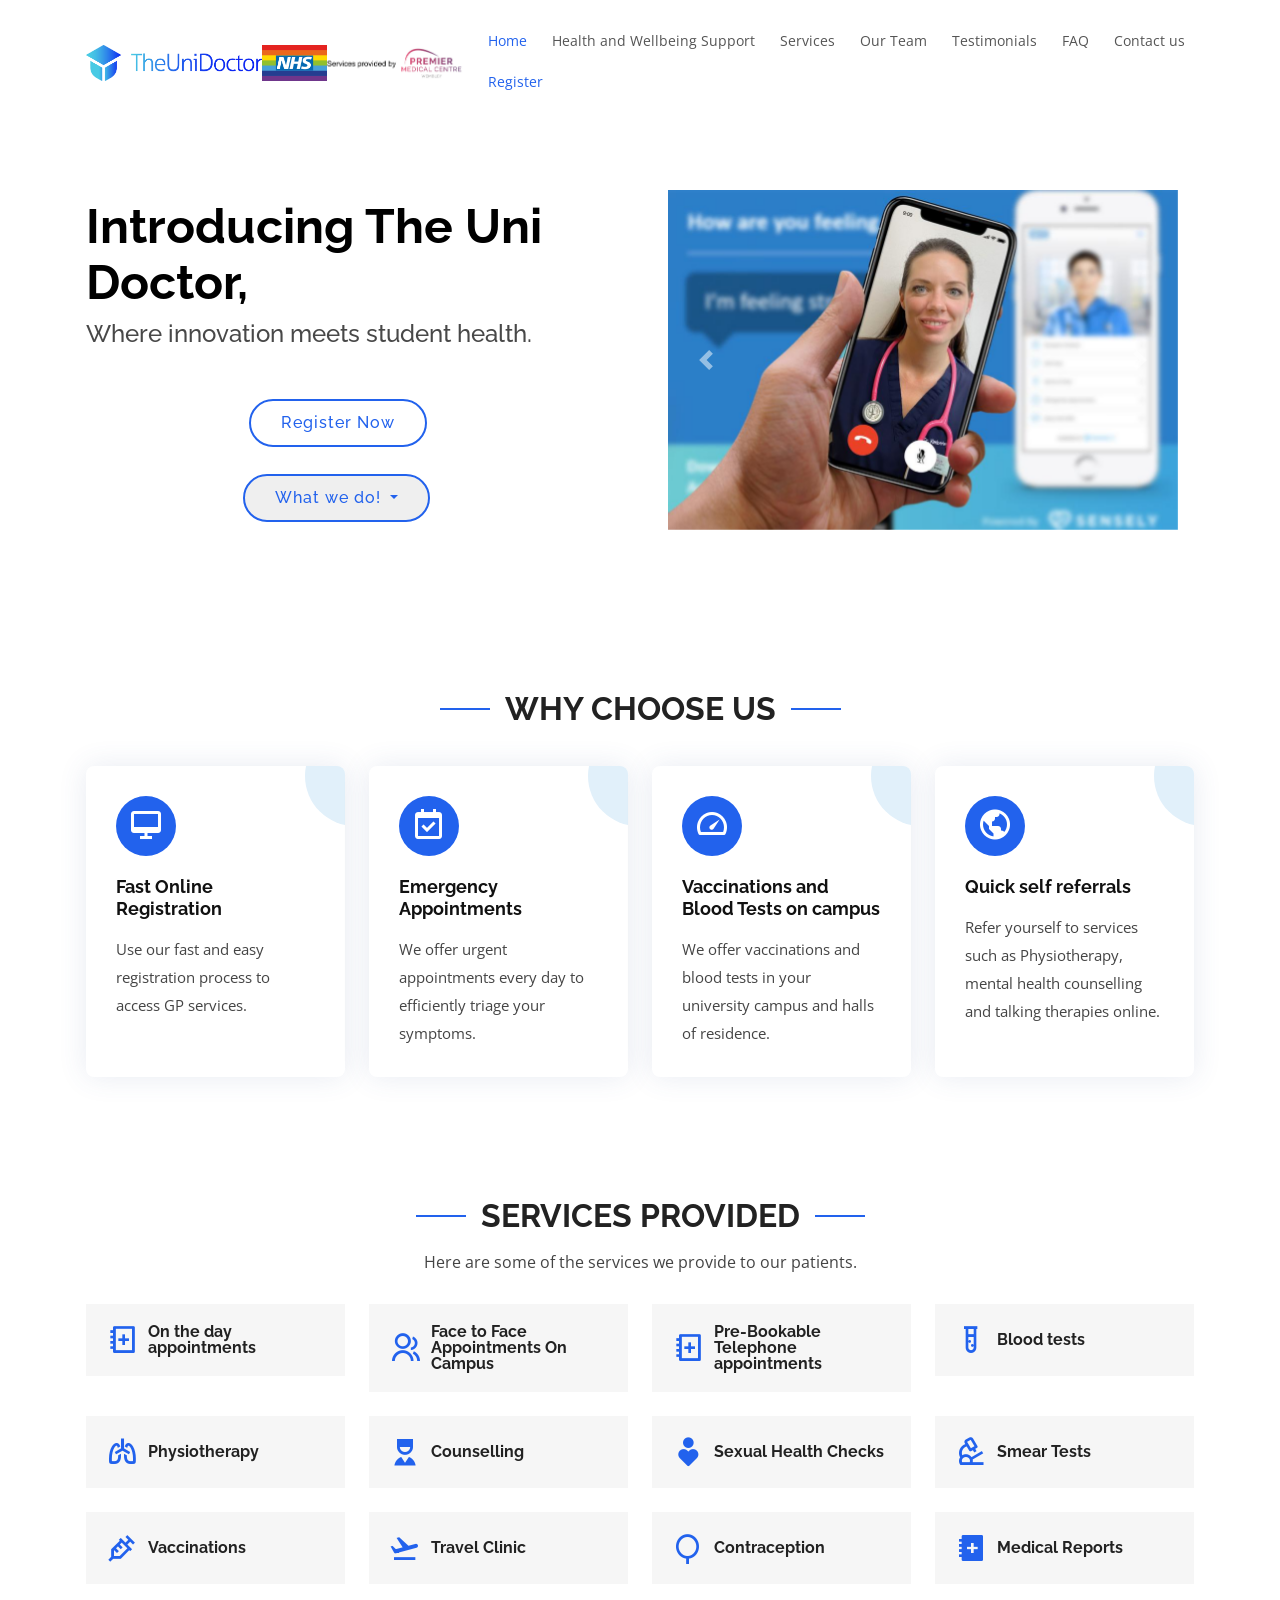
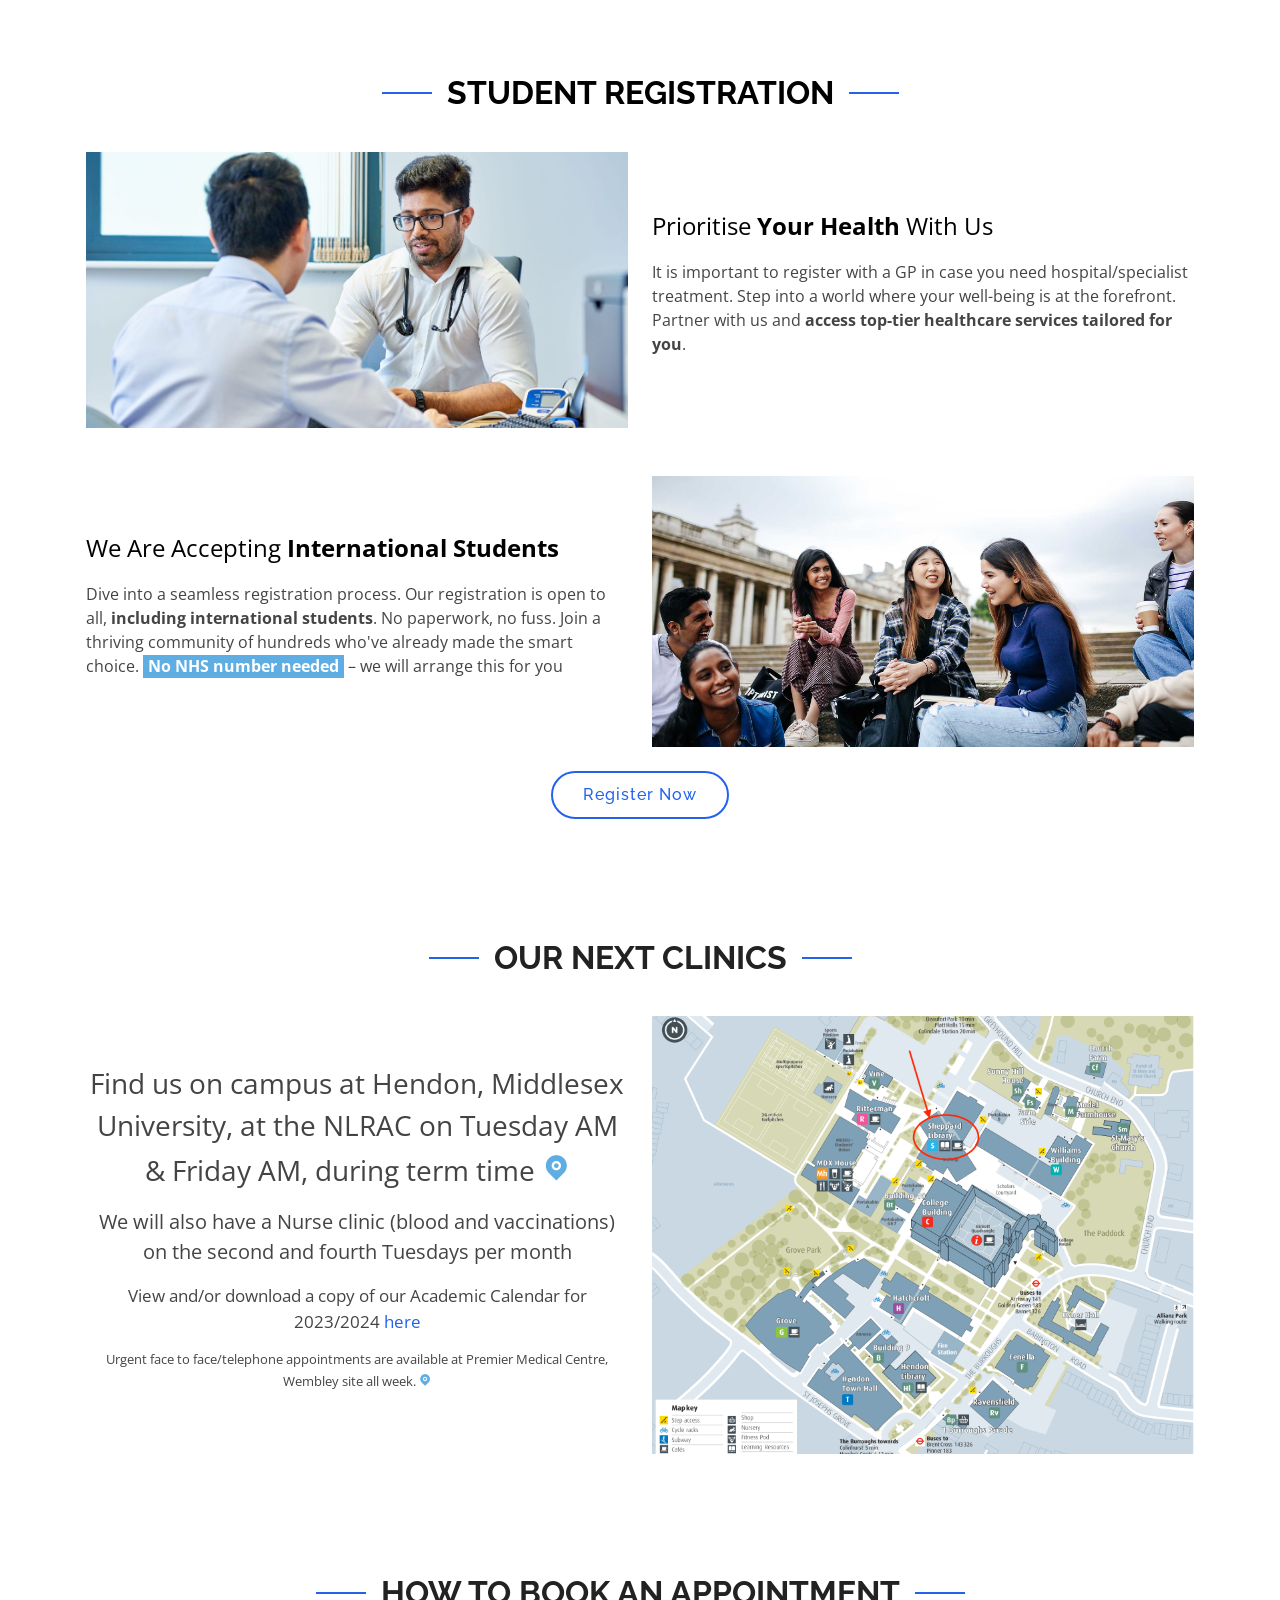
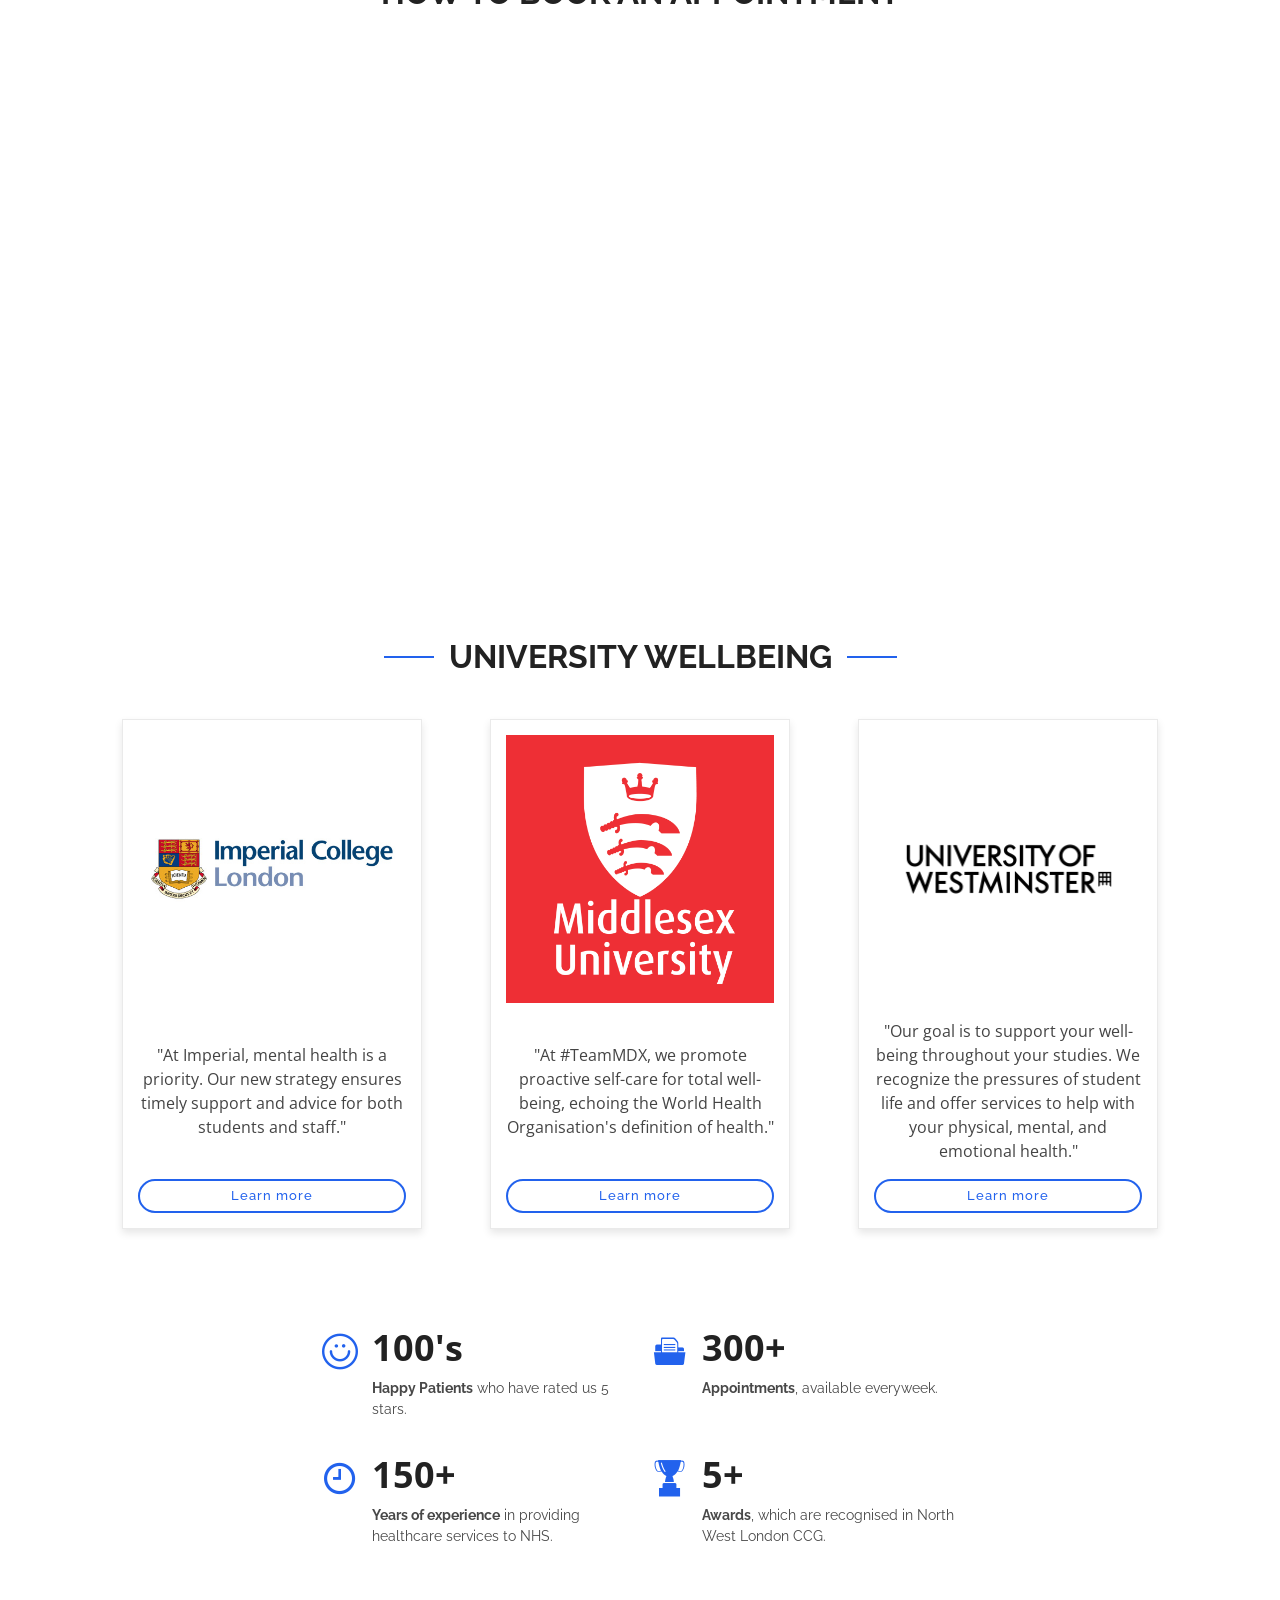
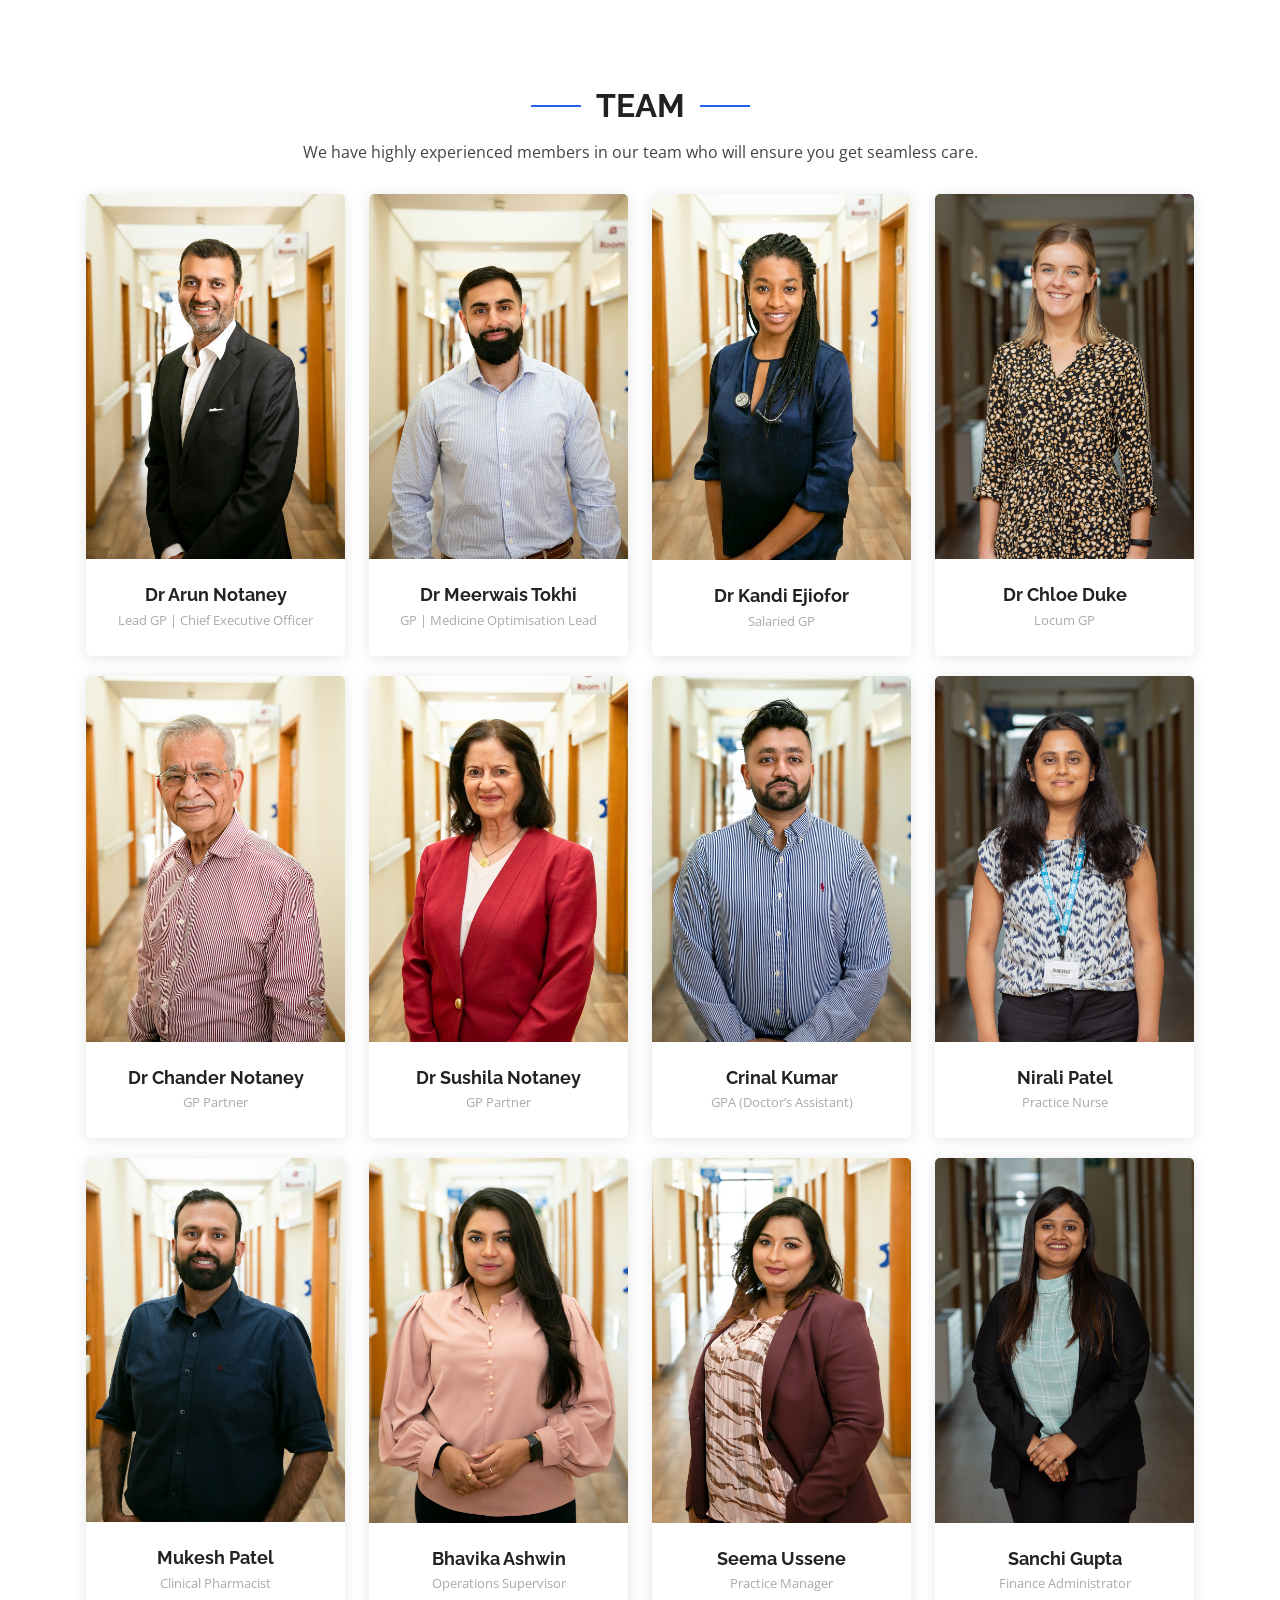
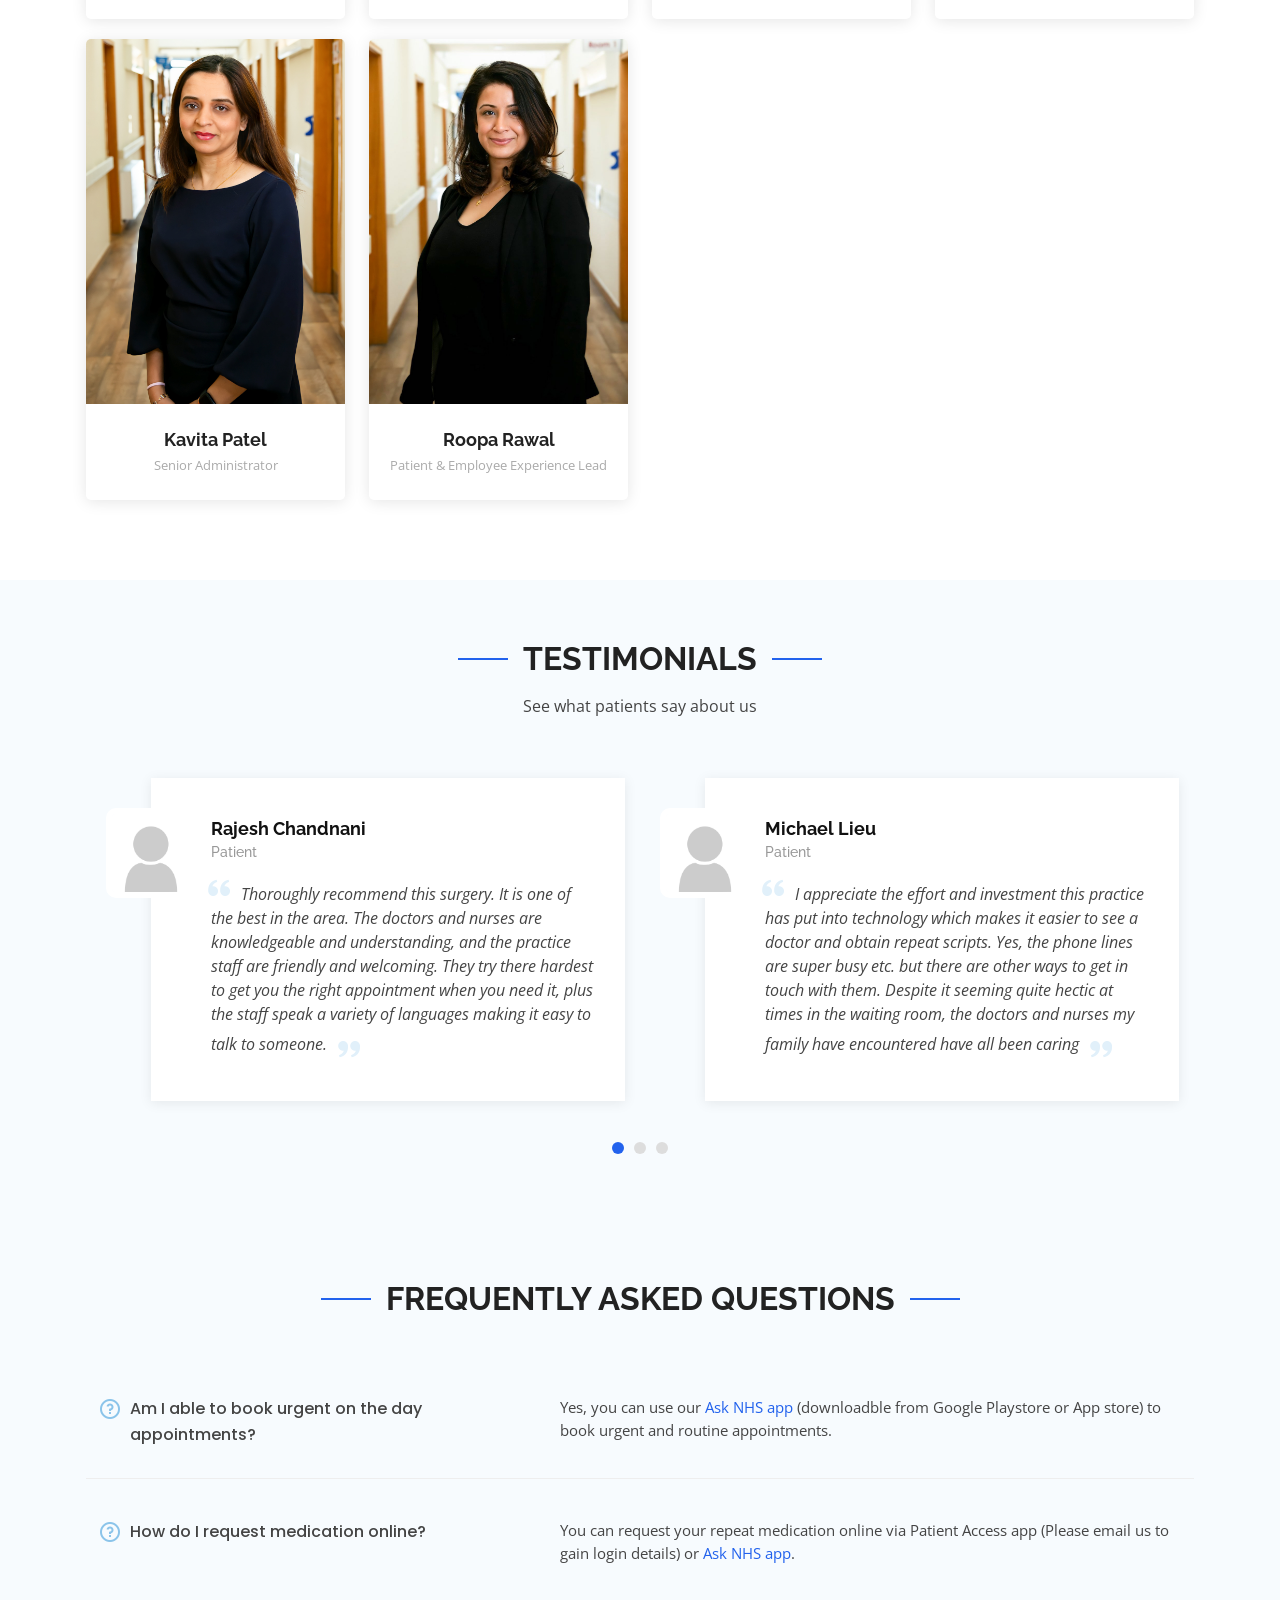
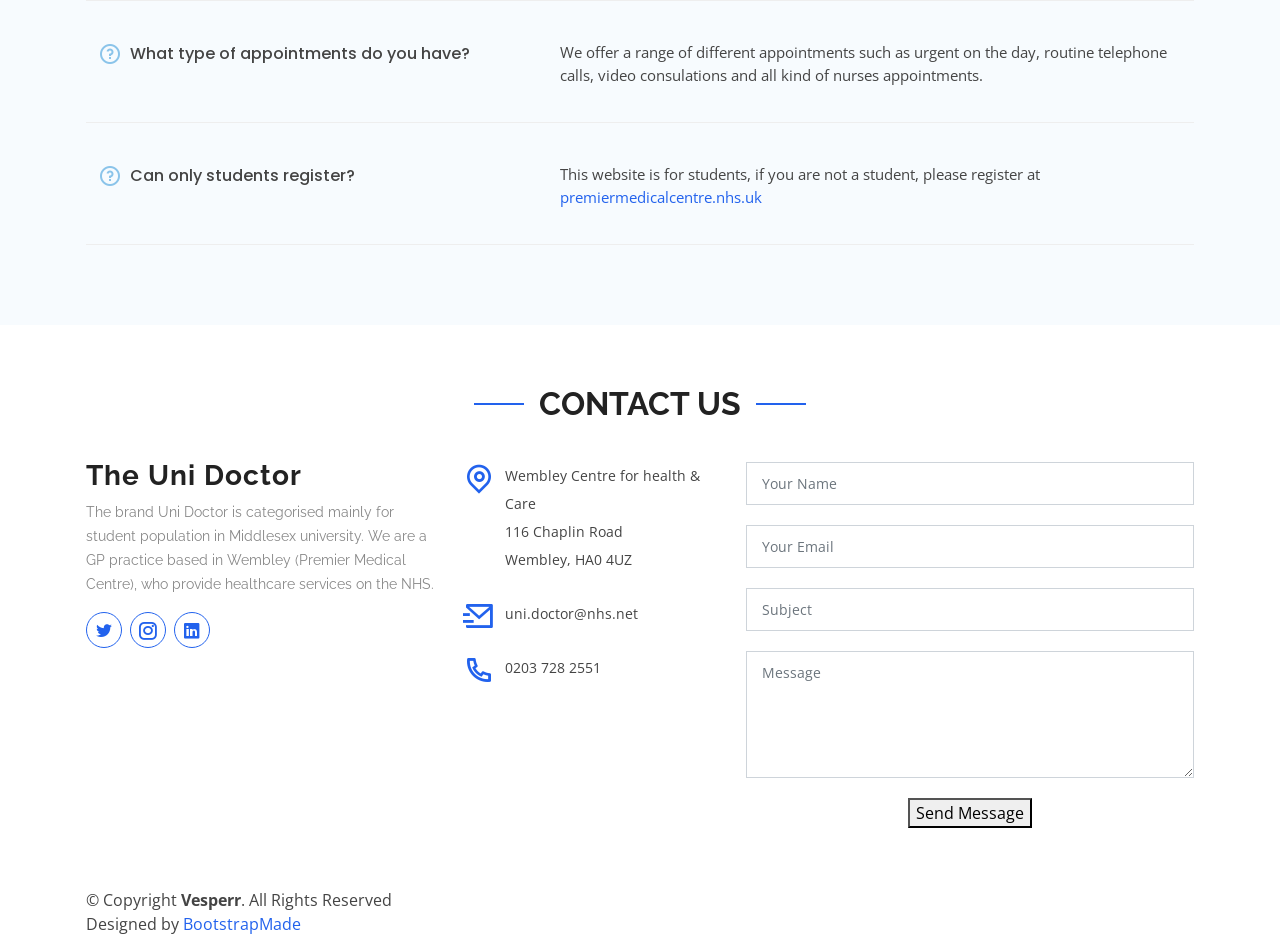
==== commit e36344ff: "update" ====
--- a/index.html
+++ b/index.html
@@ -424,10 +424,10 @@
                 <div class="row align-items-center justify-content-center" data-aos="fade" data-aos-delay="50">
                     <!-- Heading and Subheading -->
                     <div class="col-md-6 text-center">
-                        <p style="font-size: 30px;">Find us on campus at Hendon, Middlesex University, at the NLRAC on Tuesday AM + Friday AM, during term time <a href="https://www.google.com/maps?q=51.59055677575864,-0.22973385767221588" target="_blank"><i class="ri-map-pin-fill" style="color:#5faee3"></i></a></p>
-                        <p style="font-size: 23px;">We will also have a Nurse clinic (blood and vaccinations) on the second and fourth Tuesdays per month</p>
+                        <p style="font-size: 28px;">Find us on campus at Hendon, Middlesex University, at the NLRAC on Tuesday AM & Friday AM, during term time <a href="https://www.google.com/maps?q=51.59055677575864,-0.22973385767221588" target="_blank"><i class="ri-map-pin-fill" style="color:#5faee3"></i></a></p>
+                        <p style="font-size: 20px;">We will also have a Nurse clinic (blood and vaccinations) on the second and fourth Tuesdays per month</p>
                         <p style="font-size: 17px;">View and/or download a copy of our Academic Calendar for 2023/2024 <a href="assets/docs/tud_calendar.pdf" target="_blank">here</a></p>
-                        <p style="font-size: 14.5px;">Urgent face to face/telephone appointments are available at Premier Medical Centre, Wembley site all week. <a href="https://www.google.com/maps?q=51.55026230906345, -0.3061880315475773" target="_blank"><i class="ri-map-pin-fill" style="color:#5faee3"></i></a></p>
+                        <p style="font-size: 13px;">Urgent face to face/telephone appointments are available at Premier Medical Centre, Wembley site all week. <a href="https://www.google.com/maps?q=51.55026230906345, -0.3061880315475773" target="_blank"><i class="ri-map-pin-fill" style="color:#5faee3"></i></a></p>
                     </div>
                     
                     <!-- Photo -->
@@ -459,7 +459,7 @@
                     <h2 class="int-header">University Wellbeing</h2>
                 </div>
             
-                <div class="row justify-content-center">
+                <div class="row uni-row justify-content-center ">
                     <!-- Middlesex University Card -->
                     <div class="col-lg-4 text-center uni-card mb-4 mr-md-5 d-flex flex-column justify-content-between">
                         <img src="assets/img/uni_crests/ICL.jpg" alt="Description of Image 2" class="img-fluid uni-img-fluid mb-3 mx-auto">
@@ -1108,5 +1108,32 @@
     <!-- Template Main JS File -->
     <script src="assets/js/main.js "></script>
 </body>
+<script>
+    $(document).ready(function() {
+        
+        // Function to adjust the card heights
+        function adjustCardHeights() {
+            // Reset all card heights to auto first
+            $('.uni-card').css('height', 'auto');
+    
+            // Find the tallest card
+            var tallestCard = 0;
+            $('.uni-card').each(function() {
+                if ($(this).height() > tallestCard) {
+                    tallestCard = $(this).height();
+                }
+            });
+    
+            // Set all cards to the height of the tallest card
+            $('.uni-card').height(tallestCard);
+        }
+    
+        // Call the function initially
+        adjustCardHeights();
+    
+        // Call the function whenever the window is resized
+        $(window).resize(adjustCardHeights);
+    });
+</script>
 
 </html>
--- a/assets/css/style.css
+++ b/assets/css/style.css
@@ -194,7 +194,19 @@
 /*--------------------------------------------------------------
 # Univiersity Wellbeing Page
 --------------------------------------------------------------*/
-
+/* This ensures the row is a flex container */
+.uni-row {
+    display: flex;
+    flex-wrap: wrap; /* This allows the cards to wrap to the next line on smaller screens */
+    justify-content: center; /* This centers the cards */
+}
+
+/* This ensures each card stretches to fill the container */
+.uni-card {
+    display: flex;
+    flex-direction: column; /* This stacks the content of the card vertically */
+    justify-content: space-between; /* This pushes the content apart, placing the button at the bottom */
+}
 .Uni-Wellbeing {
     display: flex;
     justify-content: space-between;
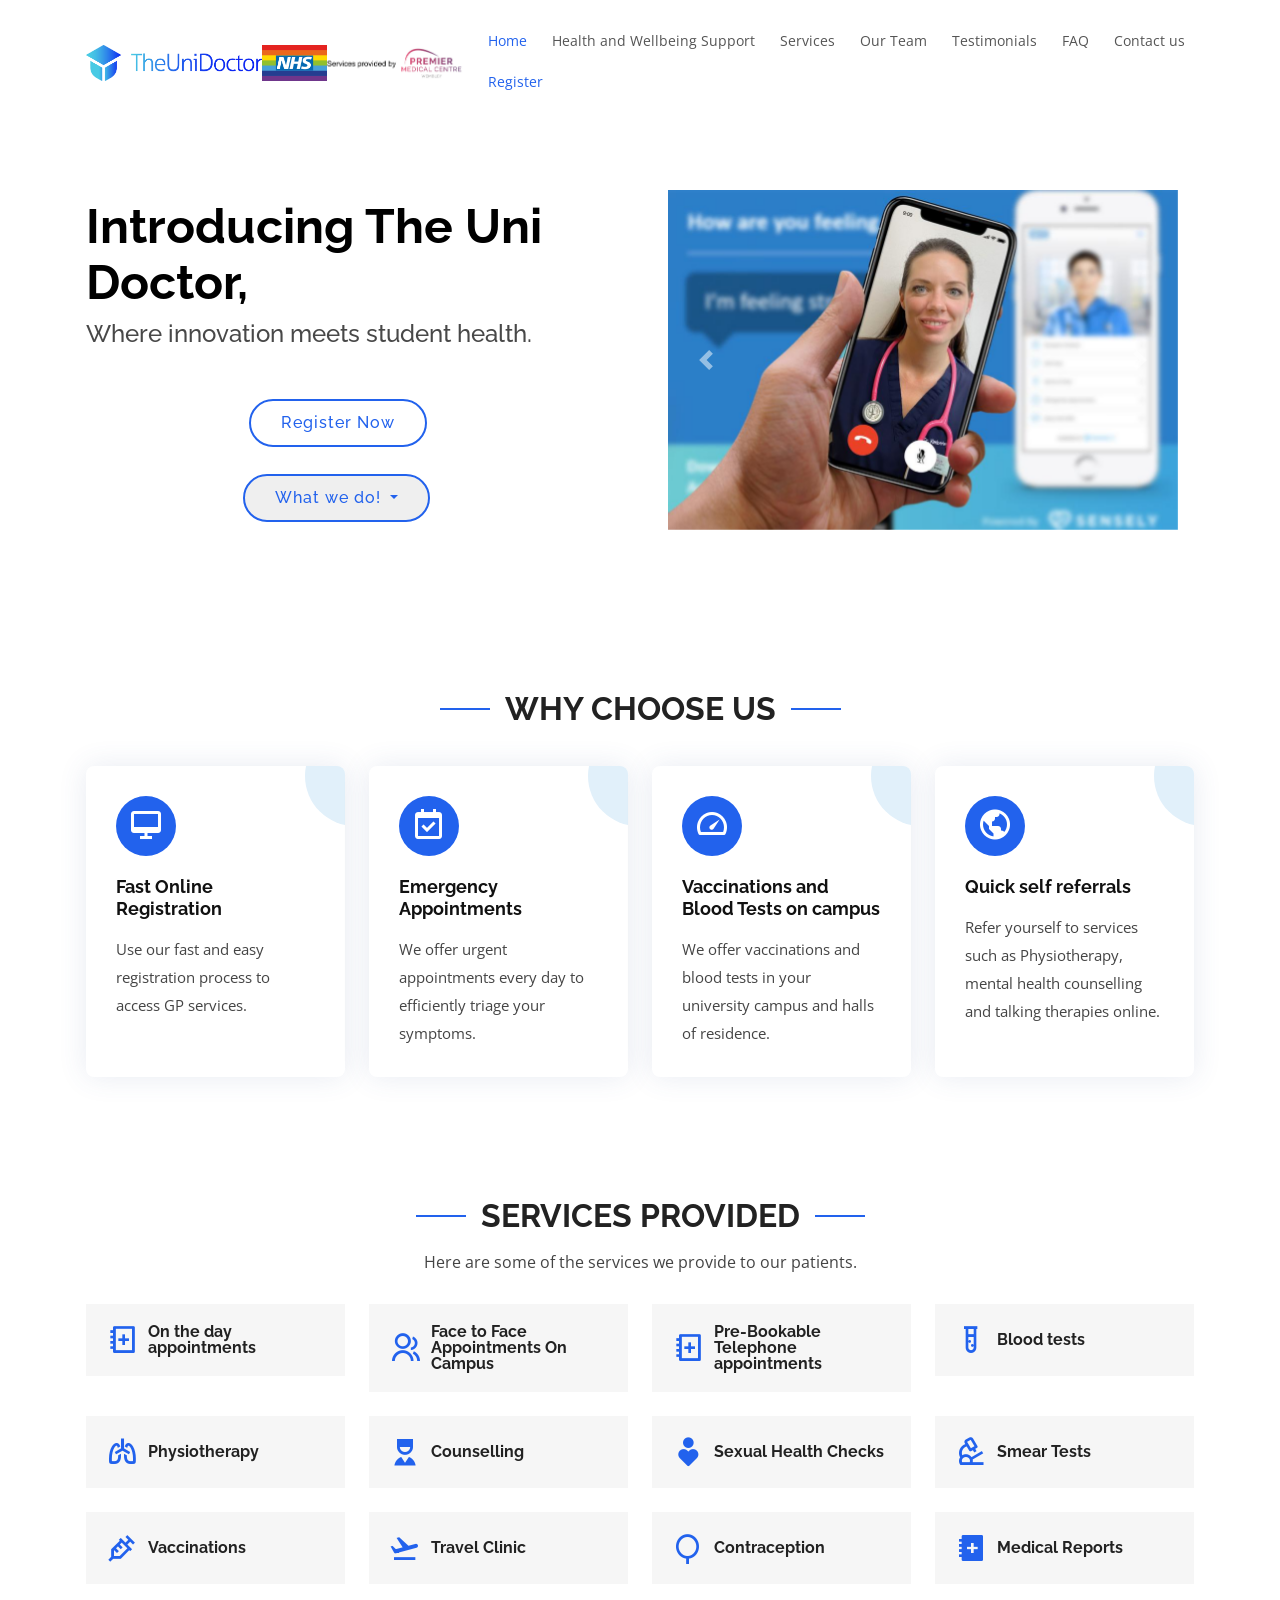
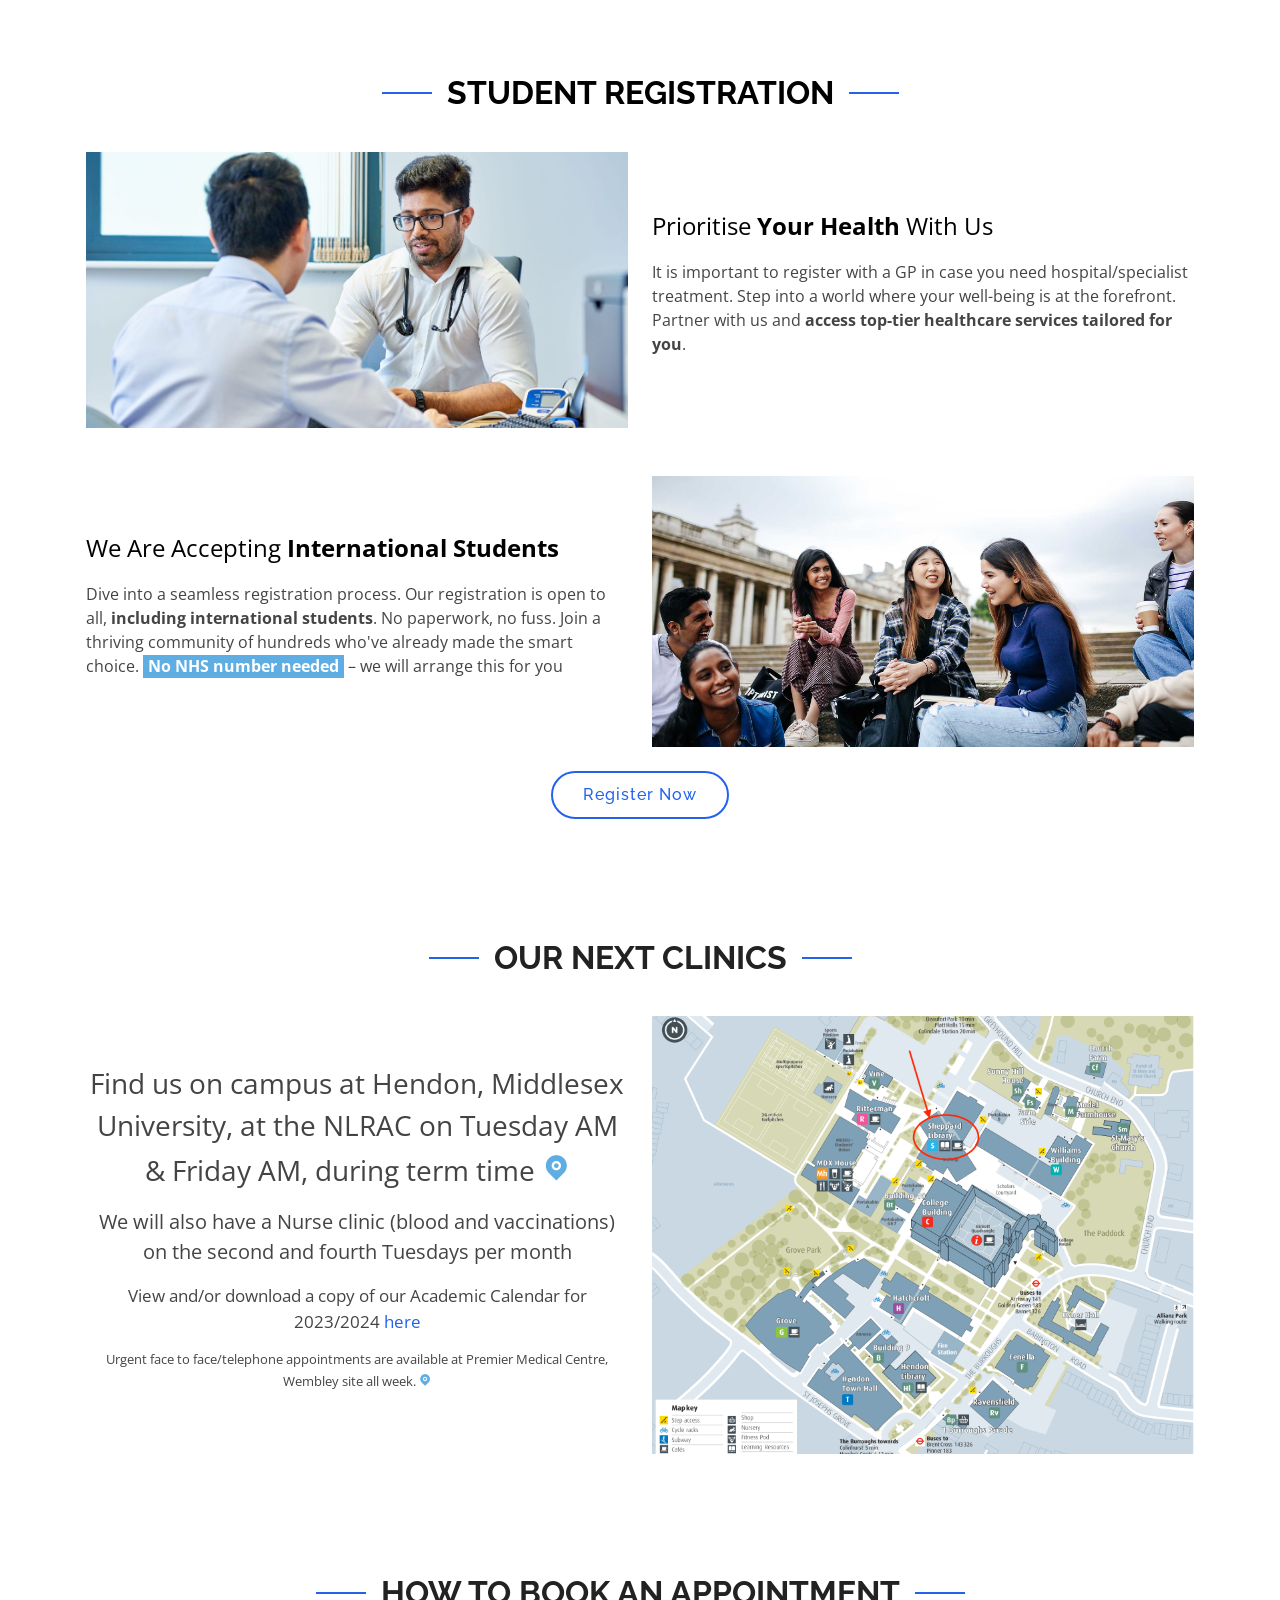
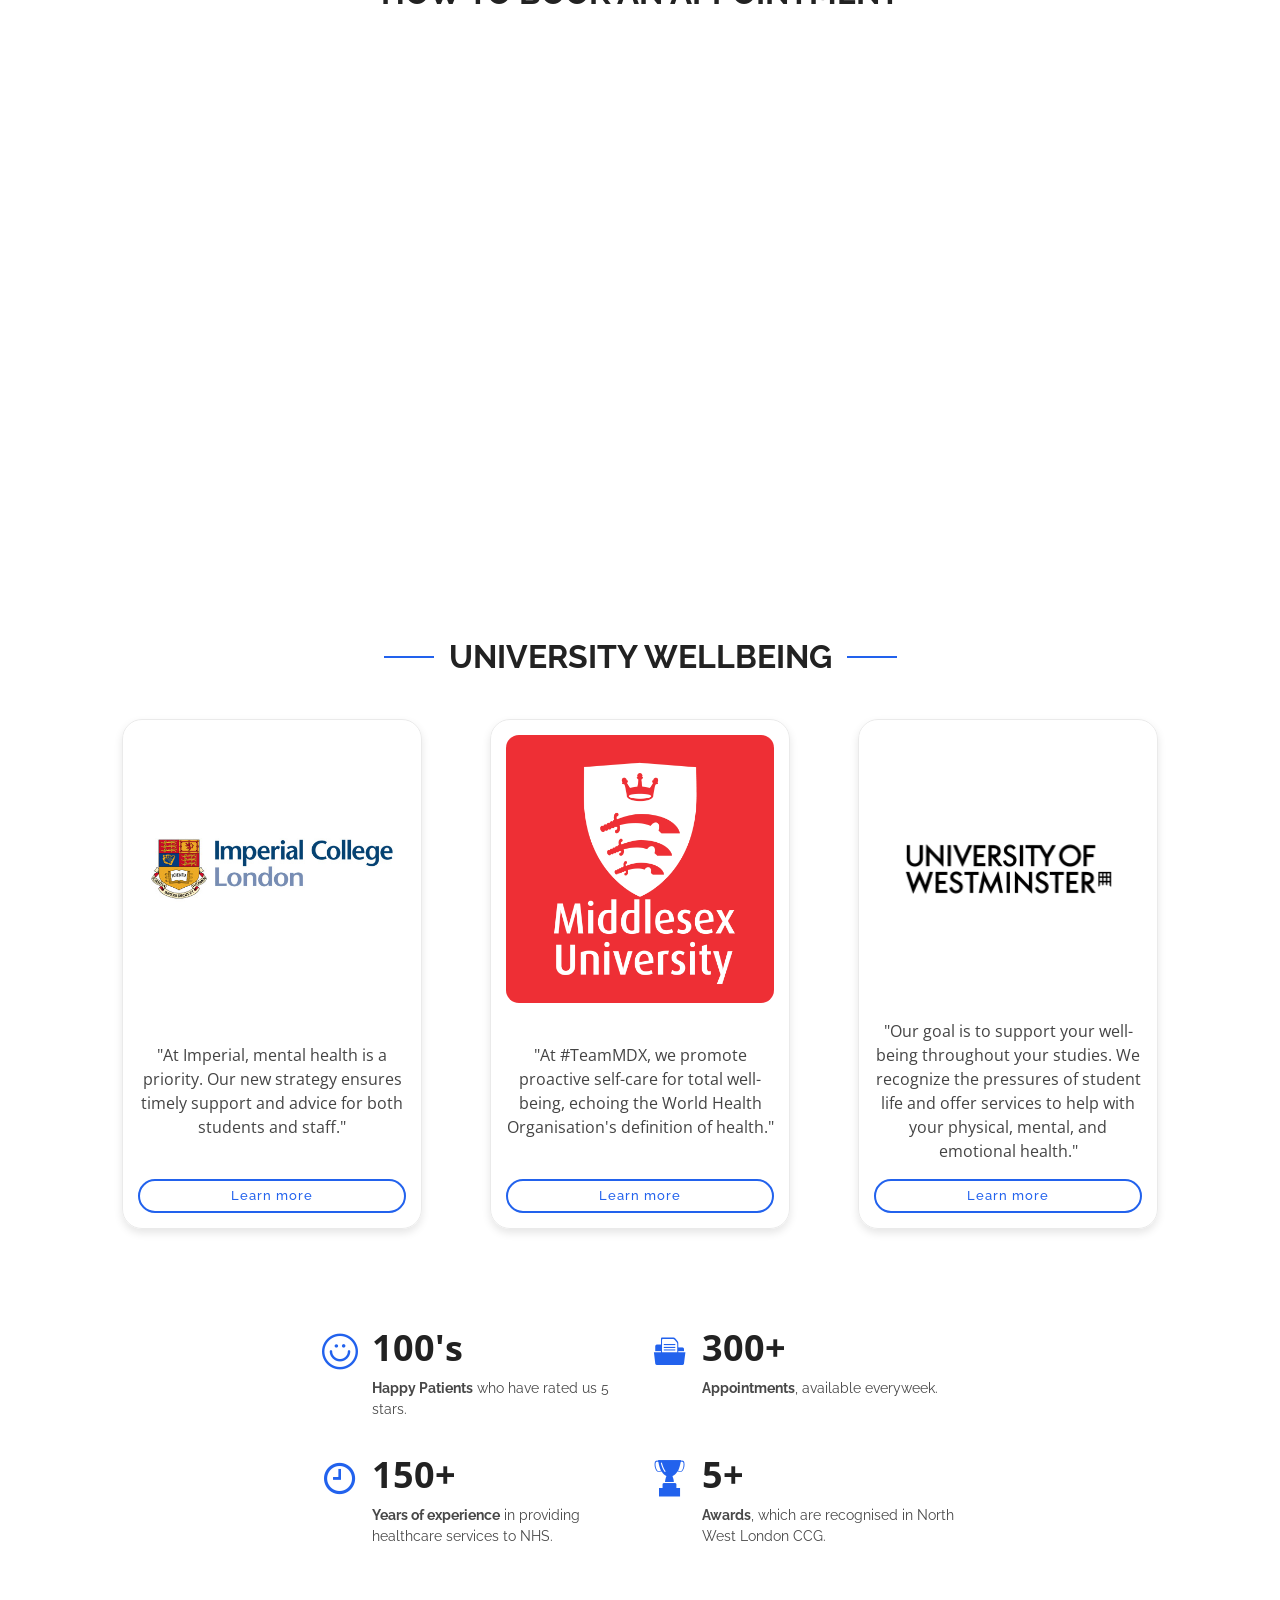
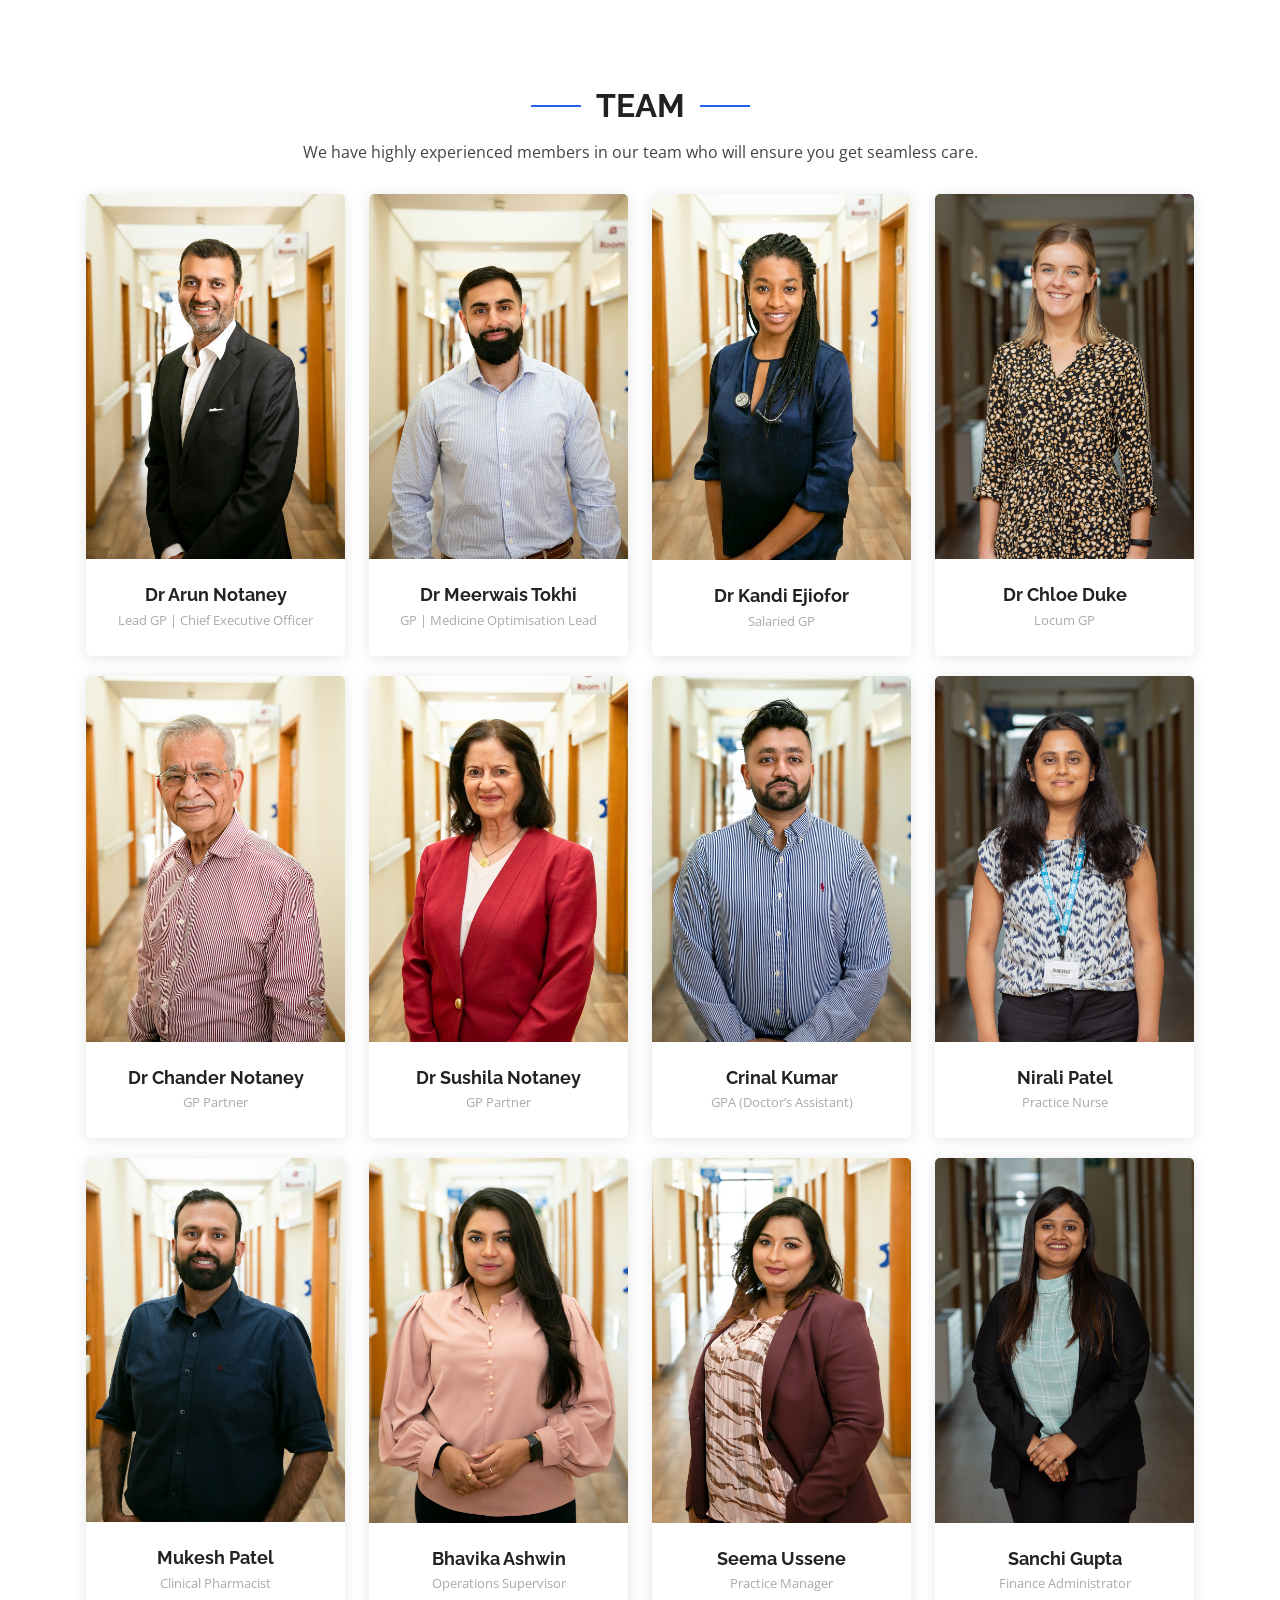
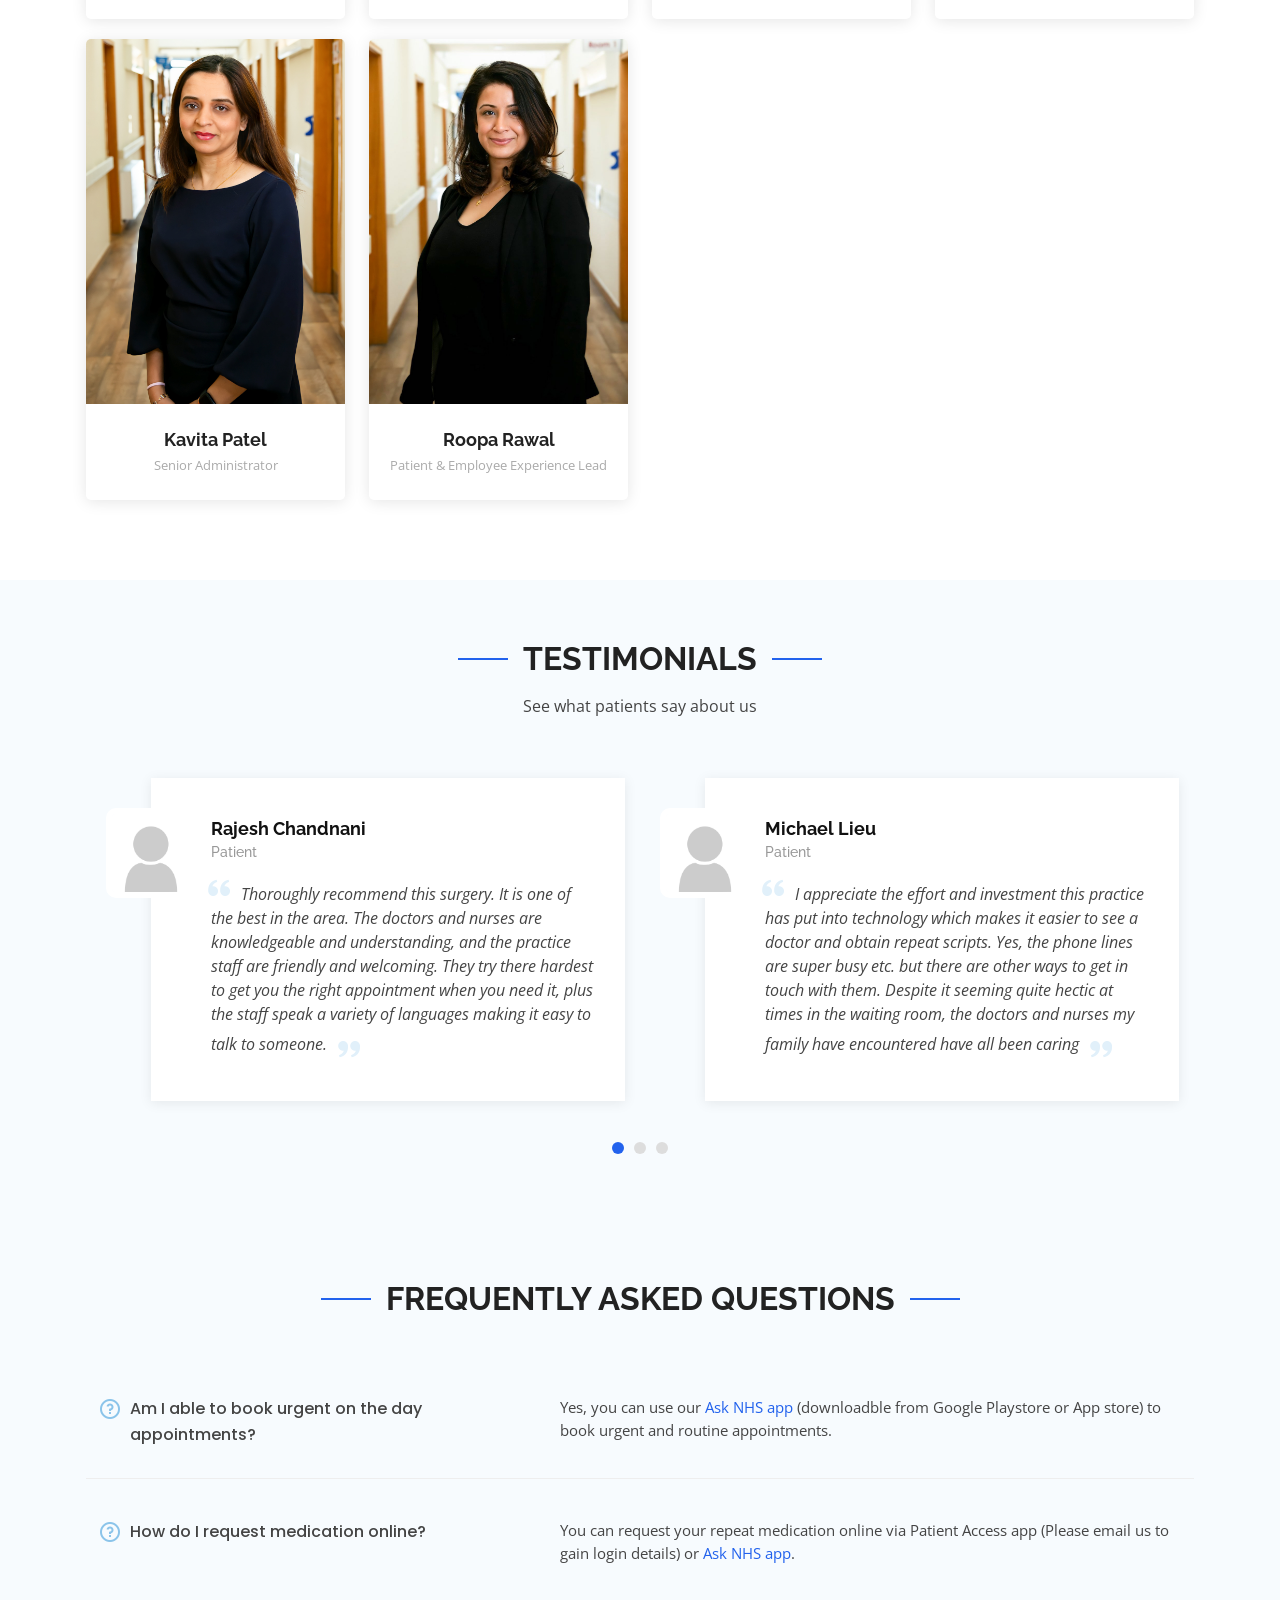
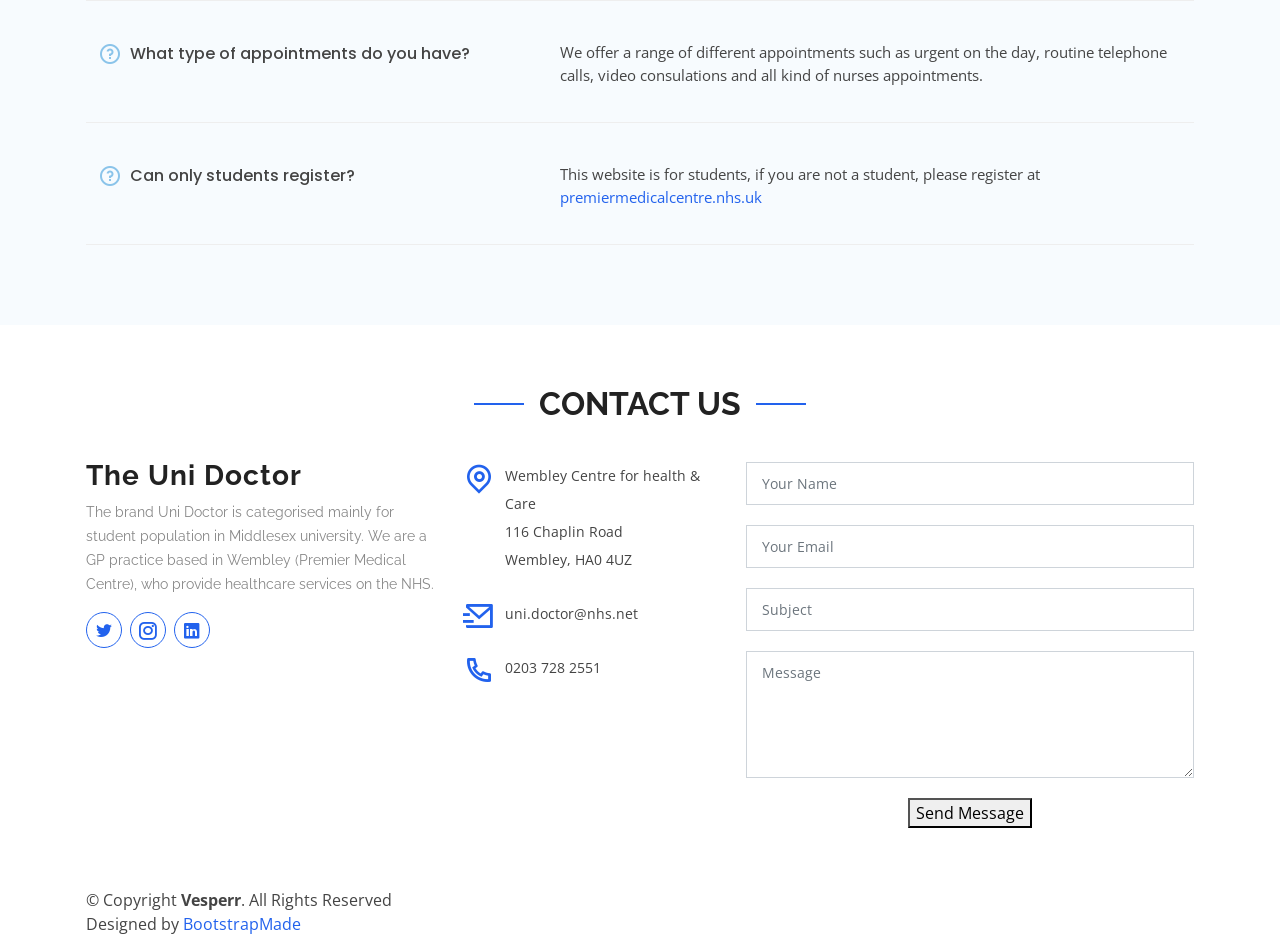
==== commit ce9b1c32: "update" ====
--- a/index.html
+++ b/index.html
@@ -64,7 +64,7 @@
                     <li><a href="#faq">FAQ</a></li>
                     <li><a href="#contact">Contact us</a></li>
                     <li>
-                        <a href="https://gp-registration.nhs.uk/E84003/gpregistration/landing" target="blank">
+                        <a href="https://form.jotform.com/232422954184356" target="blank">
                             <span style="color: #2262ed">Register</span>
                         </a>
                     </li>
@@ -105,7 +105,7 @@
                             data-toggle="dropdown" aria-haspopup="true" aria-expanded="false">
                             What we do!
                         </button>
-                        <div class="dropdown-menu custom-dropdown custom-dropdown-menu"
+                        <div class="dropdown-menu custom-dropdown dropdown-menu"
                             aria-labelledby="dropdownMenuButton">
                             <a class="dropdown-item" href="http://pmc.shl.uk/" target="_blank">Order a Sexual Health
                                 Kit</a>
@@ -459,26 +459,26 @@
                     <h2 class="int-header">University Wellbeing</h2>
                 </div>
             
-                <div class="row uni-row justify-content-center ">
+                <div class="row uni-row justify-content-center" data-aos="fade" data-aos-delay="20">
                     <!-- Middlesex University Card -->
                     <div class="col-lg-4 text-center uni-card mb-4 mr-md-5 d-flex flex-column justify-content-between">
                         <img src="assets/img/uni_crests/ICL.jpg" alt="Description of Image 2" class="img-fluid uni-img-fluid mb-3 mx-auto">
                         <p>"At Imperial, mental health is a priority. Our new strategy ensures timely support and advice for both students and staff."</p>
-                        <a href="https://form.jotform.com/232422954184356" target="_blank" class="text-center btn-register">Learn more</a>
+                        <a href="https://www.imperial.ac.uk/health-and-wellbeing/" target="_blank" class="text-center btn-learn-more">Learn more</a>
                     </div>
                     
                     <!-- Middlesex University Card -->
                     <div class="col-lg-4 text-center uni-card mb-4 mr-md-5 d-flex flex-column justify-content-between">
-                        <img src="assets/img/uni_crests/MiddU.png" alt="Description of Image 2" class="img-fluid uni-img-fluid mb-3 mx-auto">
+                        <img src="assets/img/uni_crests/MiddU.png" alt="Description of Image 2" class="img-fluid uni-img-fluid mb-3 mx-auto" style="border-radius: 13px;">
                         <p>"At #TeamMDX, we promote proactive self-care for total well-being, echoing the World Health Organisation's definition of health."</p>
-                        <a href="https://form.jotform.com/232422954184356" target="_blank" class="text-center btn-register">Learn more</a>
+                        <a href="https://unihub.mdx.ac.uk/support/health-and-wellbeing" target="_blank" class="text-center btn-learn-more">Learn more</a>
                     </div>
                     
                     <!-- University of Westminster Card -->
                     <div class="col-lg-4 text-center uni-card mb-4 d-flex flex-column justify-content-between">
                         <img src="assets/img/uni_crests/WMU.jpg" alt="Description of Image 3" class="img-fluid uni-img-fluid mb-3 mx-auto">
                         <p>"Our goal is to support your well-being throughout your studies. We recognize the pressures of student life and offer services to help with your physical, mental, and emotional health."</p>
-                        <a href="https://form.jotform.com/232422954184356" target="_blank" class="text-center btn-register">Learn more</a>
+                        <a href="https://www.westminster.ac.uk/current-students/support-and-services/student-wellbeing" target="_blank" class="text-center btn-learn-more">Learn more</a>
                     </div>
                 </div>
             </div>
--- a/assets/css/style.css
+++ b/assets/css/style.css
@@ -117,72 +117,6 @@
 /*--------------------------------------------------------------
 # Custom Styling
 -----------------------------\---------------------------------*/
-.photo-h1{
-    font-size: 28px;
-}
-
-.photo-h2 {
-    font-size: 21px;
-}
-
-
-.iphoto-h3{
-    font-size: 2px;
-}
-
-/* Initial state: Move the dropdown up and make it transparent */
-.nav-menu .dropdown-menu {
-    display: block; /* Override Bootstrap's default 'display: none' */
-    visibility: hidden; /* Hide the dropdown */
-    opacity: 0; /* Make it transparent */
-    transition: opacity 0.3s ease, visibility 0.3s; /* Add transitions */
-}
-
-/* Optional: Change the cursor to a pointer for the dropdown toggle */
-.nav-menu .dropdown-toggle:hover {
-    cursor: pointer;
-}
-
-/* Show and animate dropdown on hover */
-.nav-menu .dropdown:hover .dropdown-menu {
-    visibility: visible; /* Show the dropdown */
-    opacity: 1; /* Make it fully visible */
-
-}
-
-/* Add padding to the right side of the dropdown text */
-.nav-menu .dropdown-toggle {
-    padding-right: 2%; /* Adjust the value as needed */
-}
-
-/* Style for the arrow */
-.arrow {
-    transform: rotate(-90deg); /* Rotate the arrow 90 degrees to make it sideways */
-    transition: transform 0.3s ease; /* Add transition for smooth rotation */
-    display: inline-block; /* Ensures consistent spacing */
-    font-size: 15px;
-}
-
-/* Rotate the arrow on hover */
-.nav-menu .dropdown:hover .arrow {
-    transform: rotate(0deg); /* Rotate the arrow 90 degrees to make it sideways */
-}
-
-.dd-custom::after {
-    display: none; /* Hide the default arrow */
-}
-
-
-.custom-dropdown {
-    z-index:2;
-}
-
-/* Center the dropdown menu */
-.custom-dropdown .dropdown-menu {
-    left: 12% !important;  /* Move the starting point to the center of the parent */
-    /* transform: translateX(-12%);  Shift it back by half of its width */
-}
-
 .appt-video{
     position: relative;
     padding-bottom: 50%;
@@ -191,6 +125,16 @@
     margin: auto;
 }
 
+.custom-dropdown {
+    z-index: 2;
+}
+
+.dropdown-menu .custom-dropdown .dropdown-menu{
+    left: 50%; /* Move the starting point of the dropdown to the middle of the button */
+    transform: translateX(-50%); /* Shift the dropdown back by half of its width */
+    /* ... other styles ... */
+}
+
 /*--------------------------------------------------------------
 # Univiersity Wellbeing Page
 --------------------------------------------------------------*/
@@ -206,6 +150,7 @@
     display: flex;
     flex-direction: column; /* This stacks the content of the card vertically */
     justify-content: space-between; /* This pushes the content apart, placing the button at the bottom */
+    border-radius: 20px;
 }
 .Uni-Wellbeing {
     display: flex;
@@ -235,6 +180,7 @@
 .uni-card:hover {
     transform: scale(1.05); /* enlarges the card by 10% */
 }
+
 /* Mobile and tablet adjustments */
 @media (max-width: 992px) {
     .uni-card {
@@ -242,8 +188,7 @@
     }
 }
 
-
-#uniWellbeing .btn-register {
+.btn-learn-more {
     font-family: "Raleway", sans-serif;
     font-weight: 500;
     font-size: 13px;
@@ -256,13 +201,16 @@
     border: 2px solid #2262ed;  
 }
 
-#uniWellbeing .btn-register:hover {
-    transform: scale(1.09); /* enlarges the card by 10% */
-}
-
-#uniWellbeing .btn-register:hover {
-    background: #2262ed;
-    color: #fff;
+.btn-learn-more:focus {
+    background-color: #ffffff; /* Restore to original background color */
+    color: #3461e5; /* Restore to original text color */
+    outline: none; /* Remove the default browser outline */
+}
+
+.btn-learn-more:hover, .btn-learn-more:focus:hover {
+    background-color: #3461e5; /* Slightly darker shade for hover effect */
+    color: #ffffff;
+    text-decoration: none;
 }
 
 #uniWellbeing .animated {
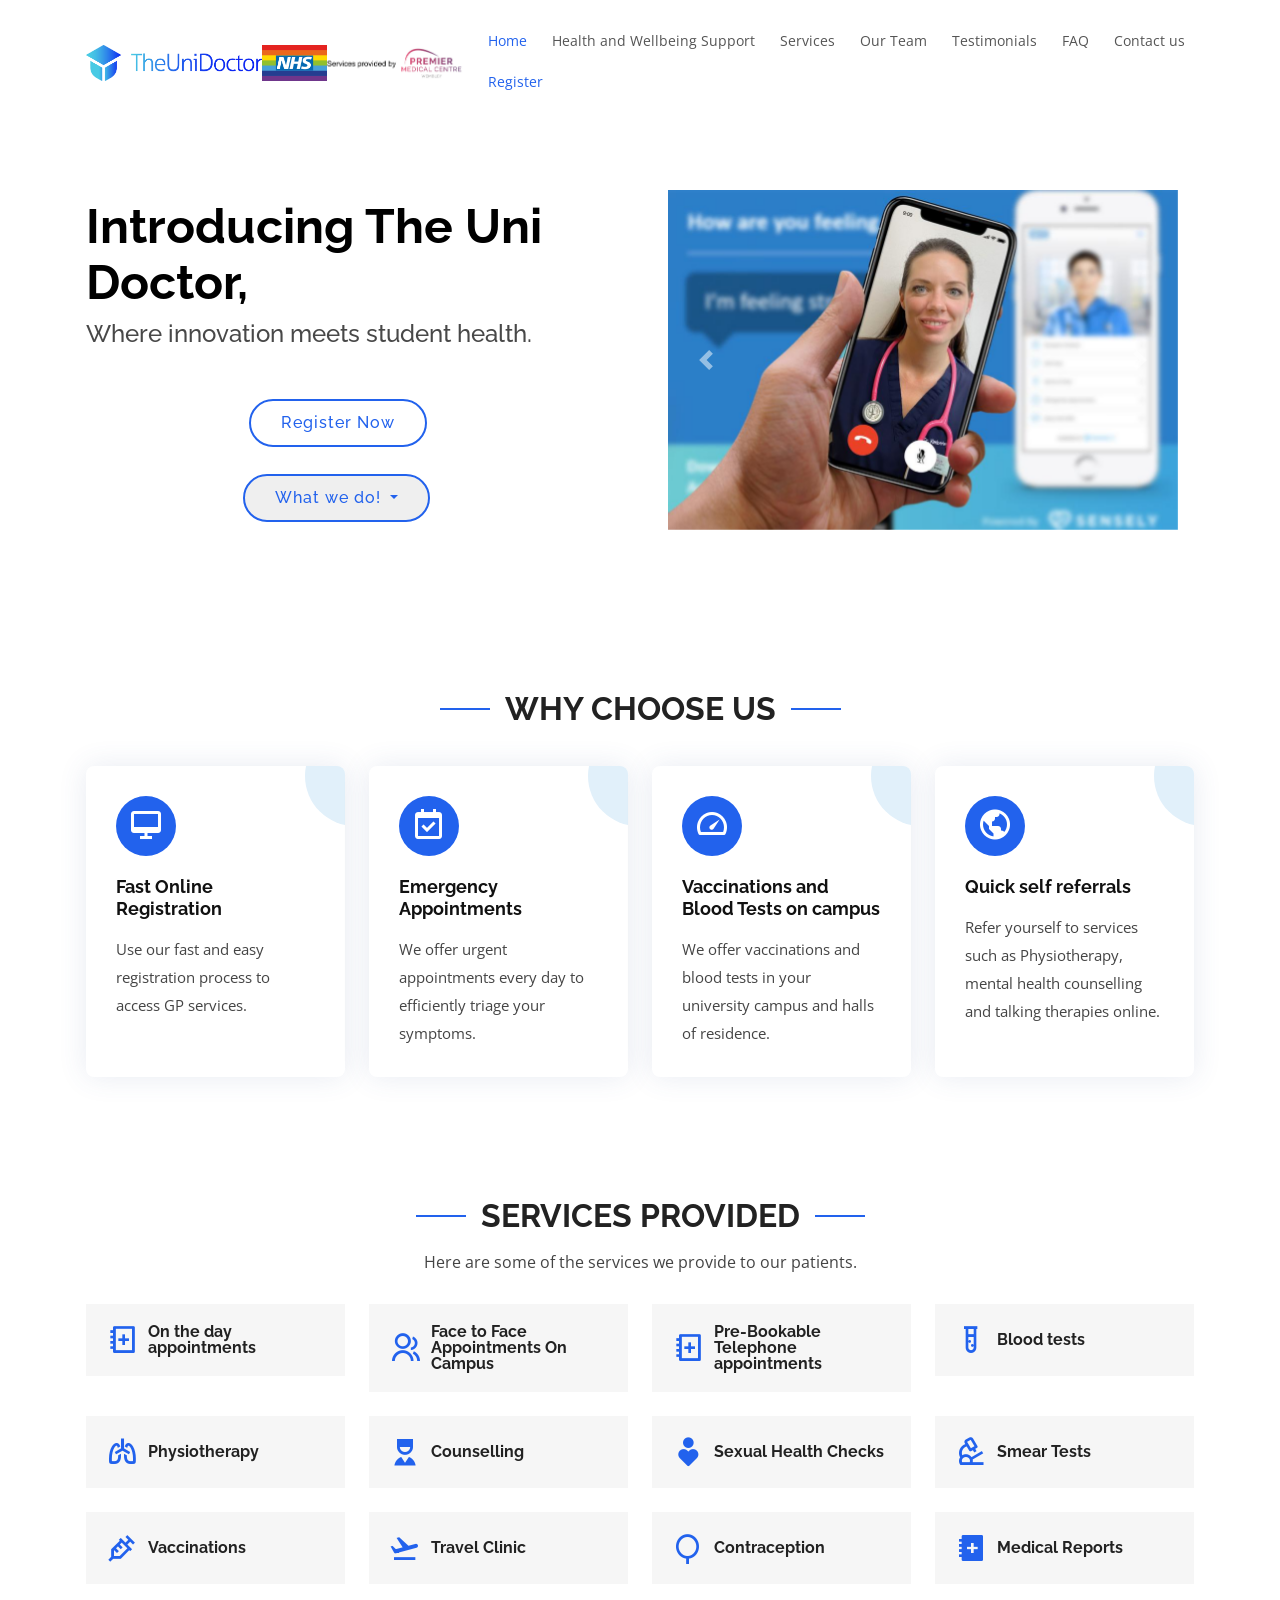
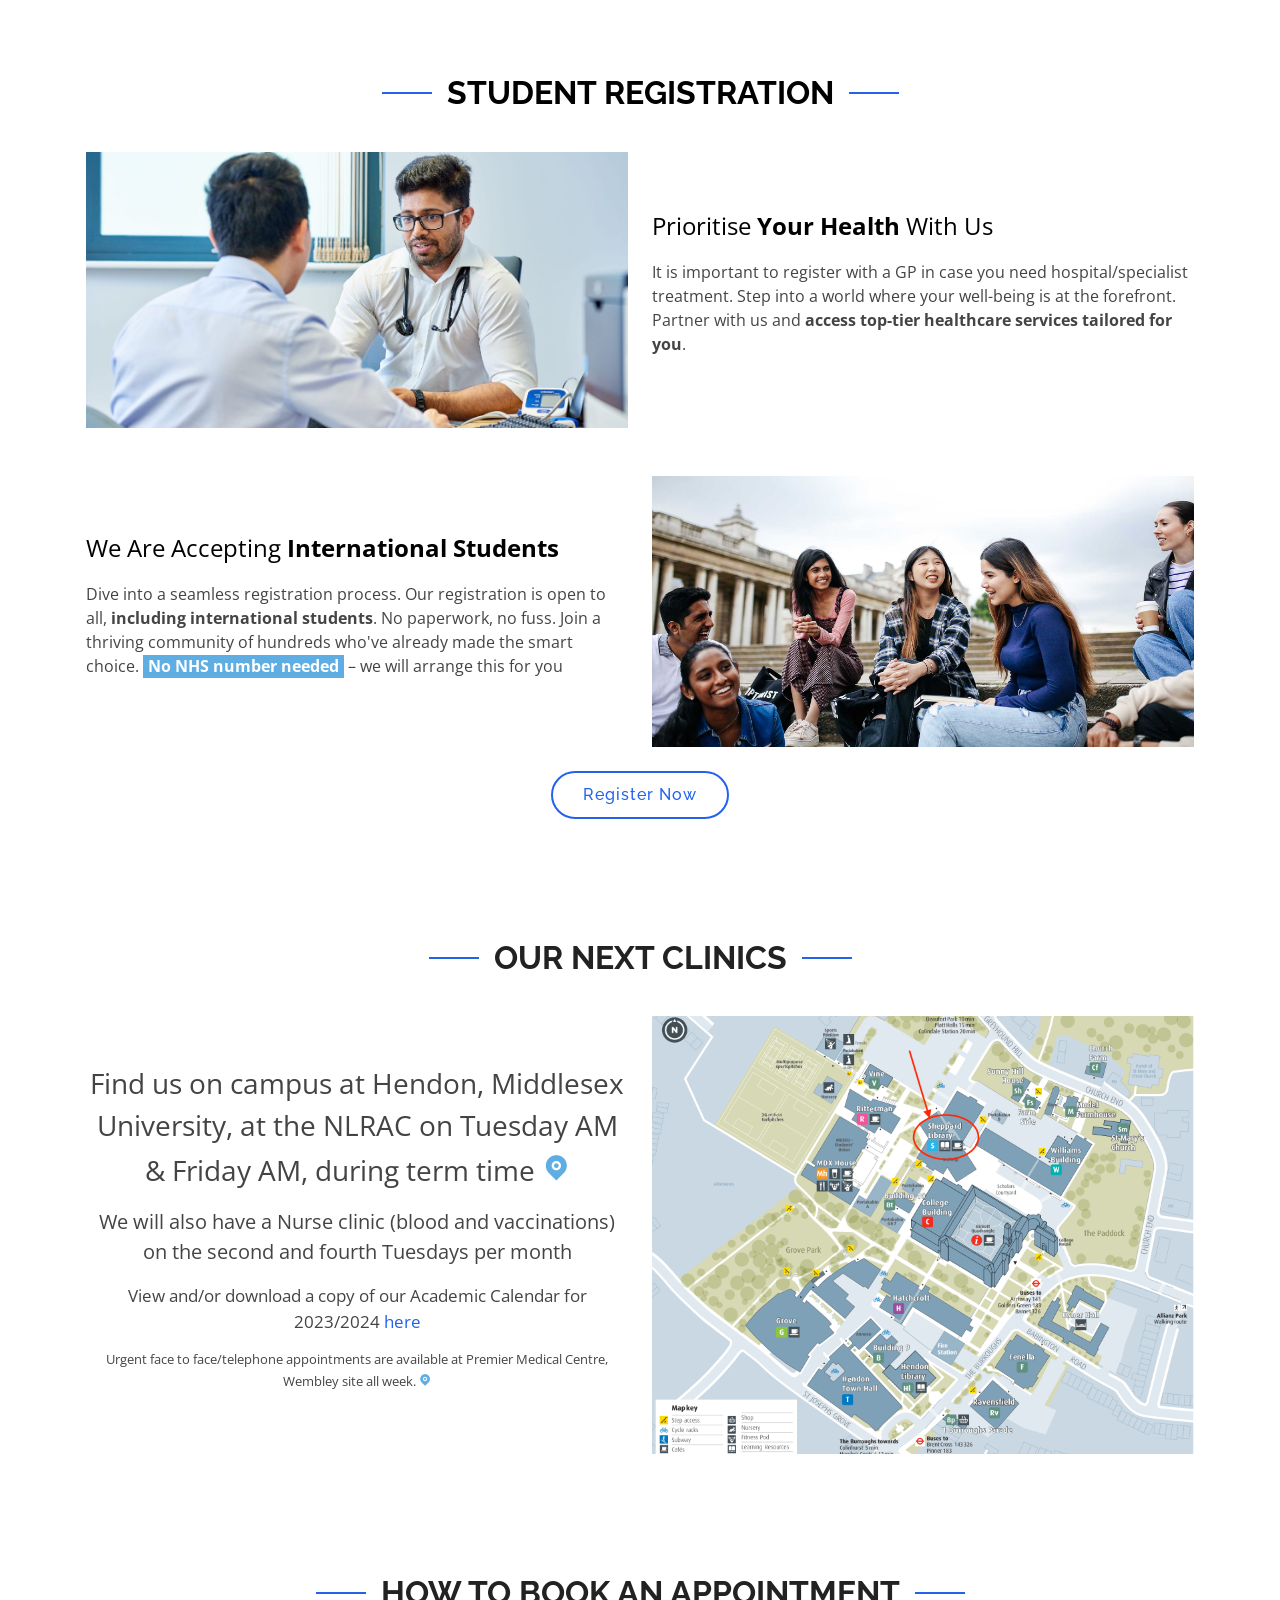
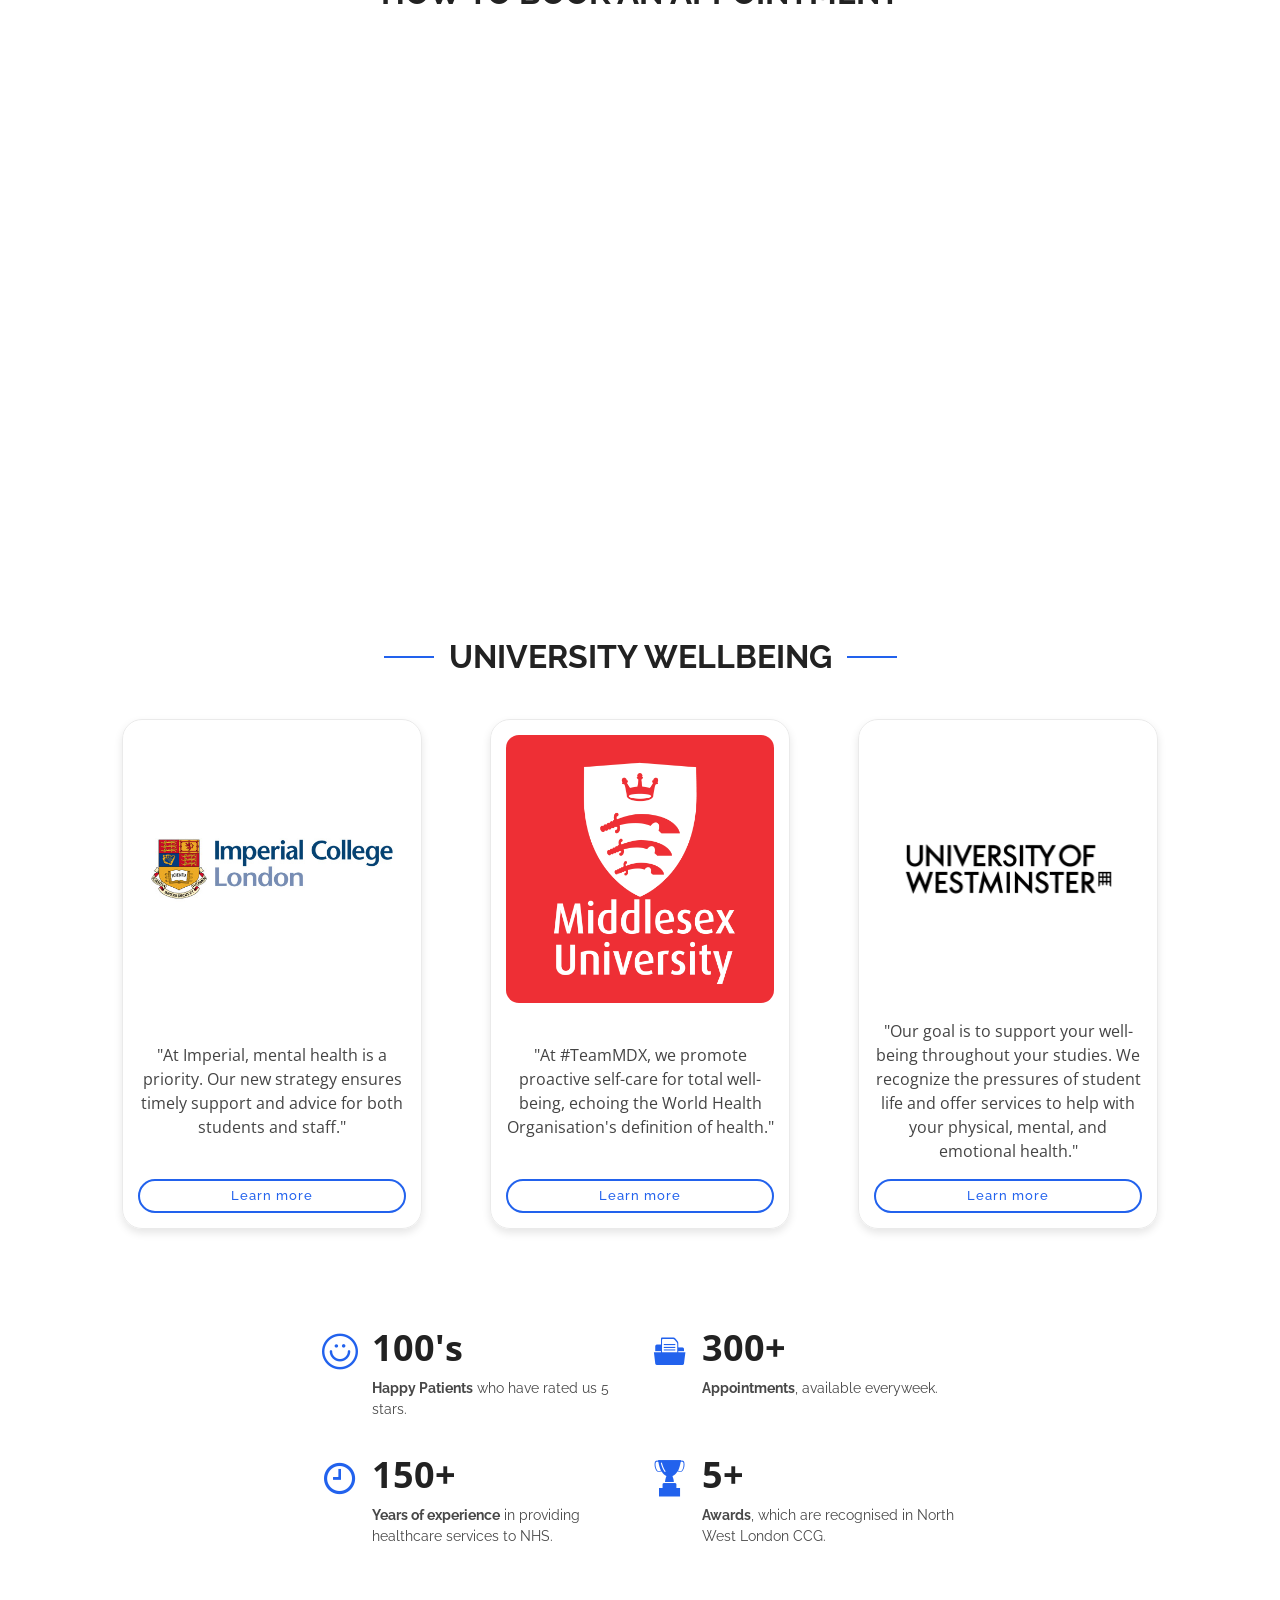
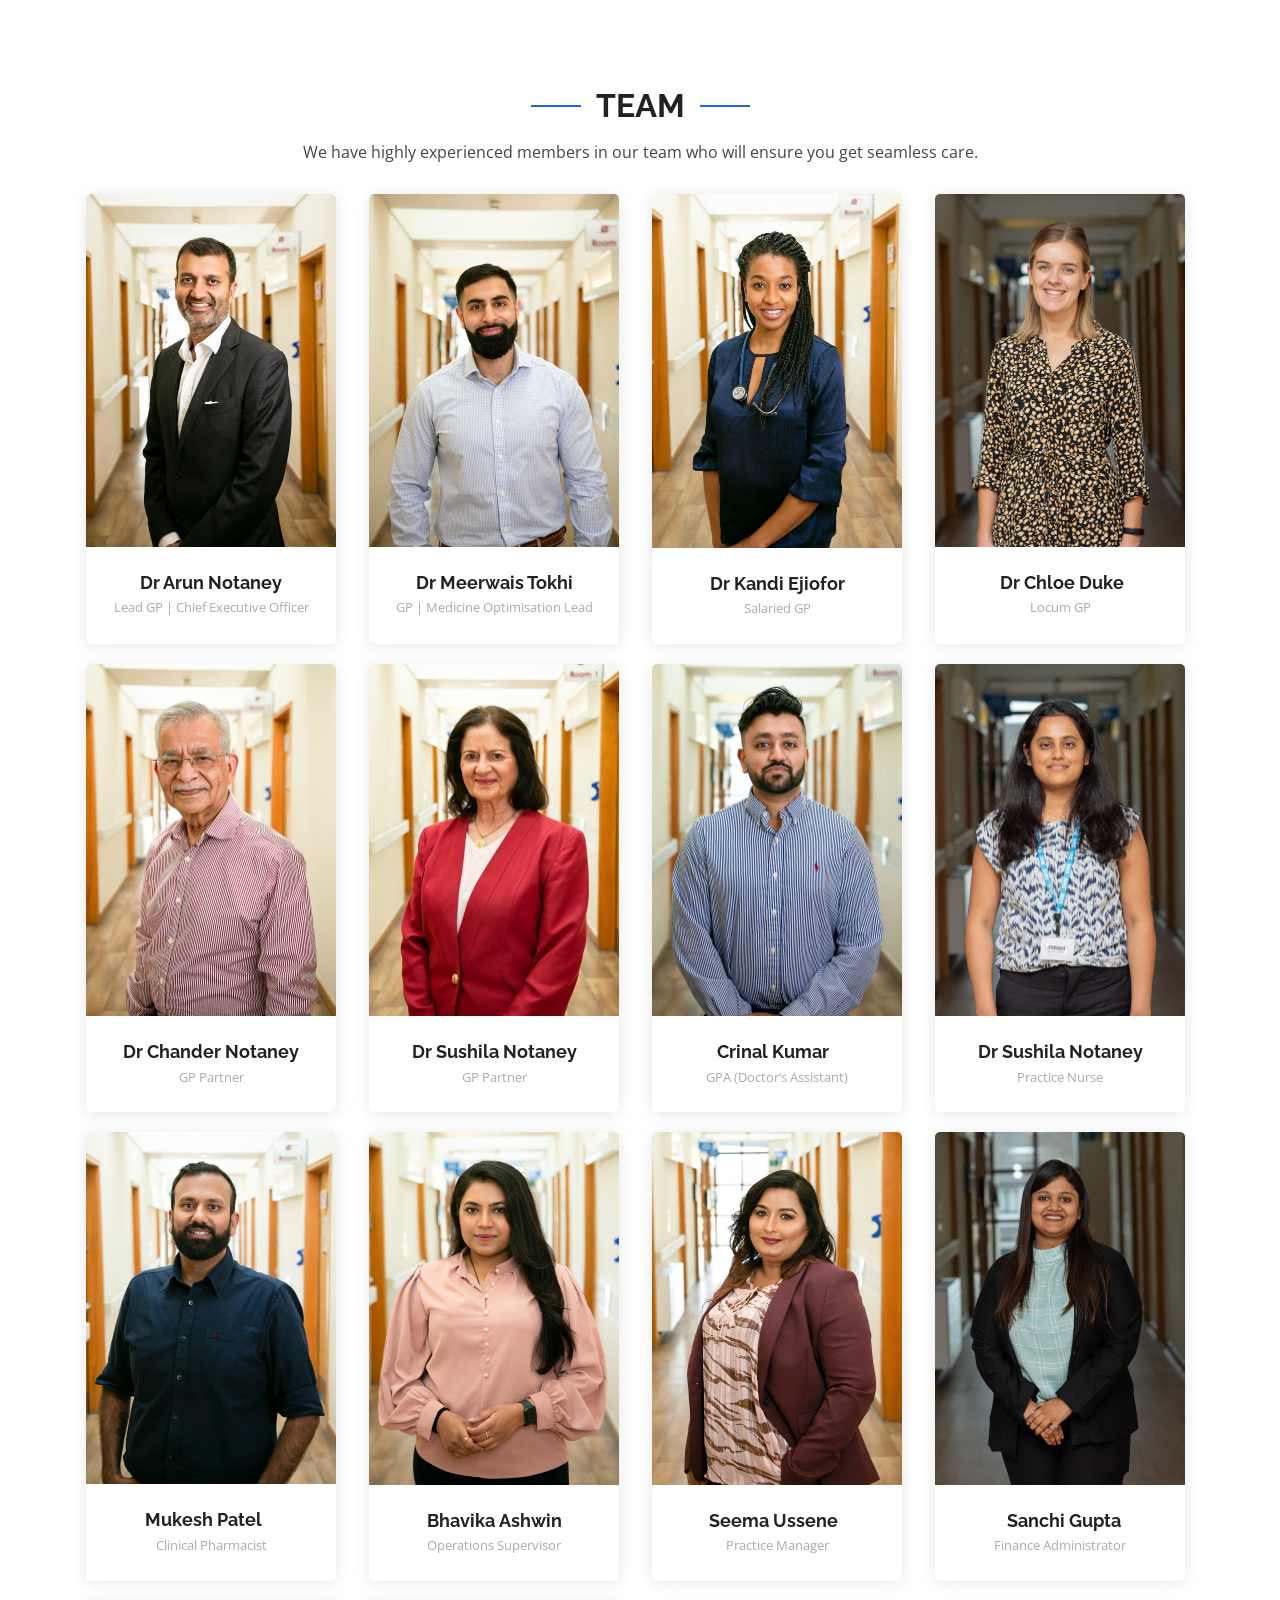
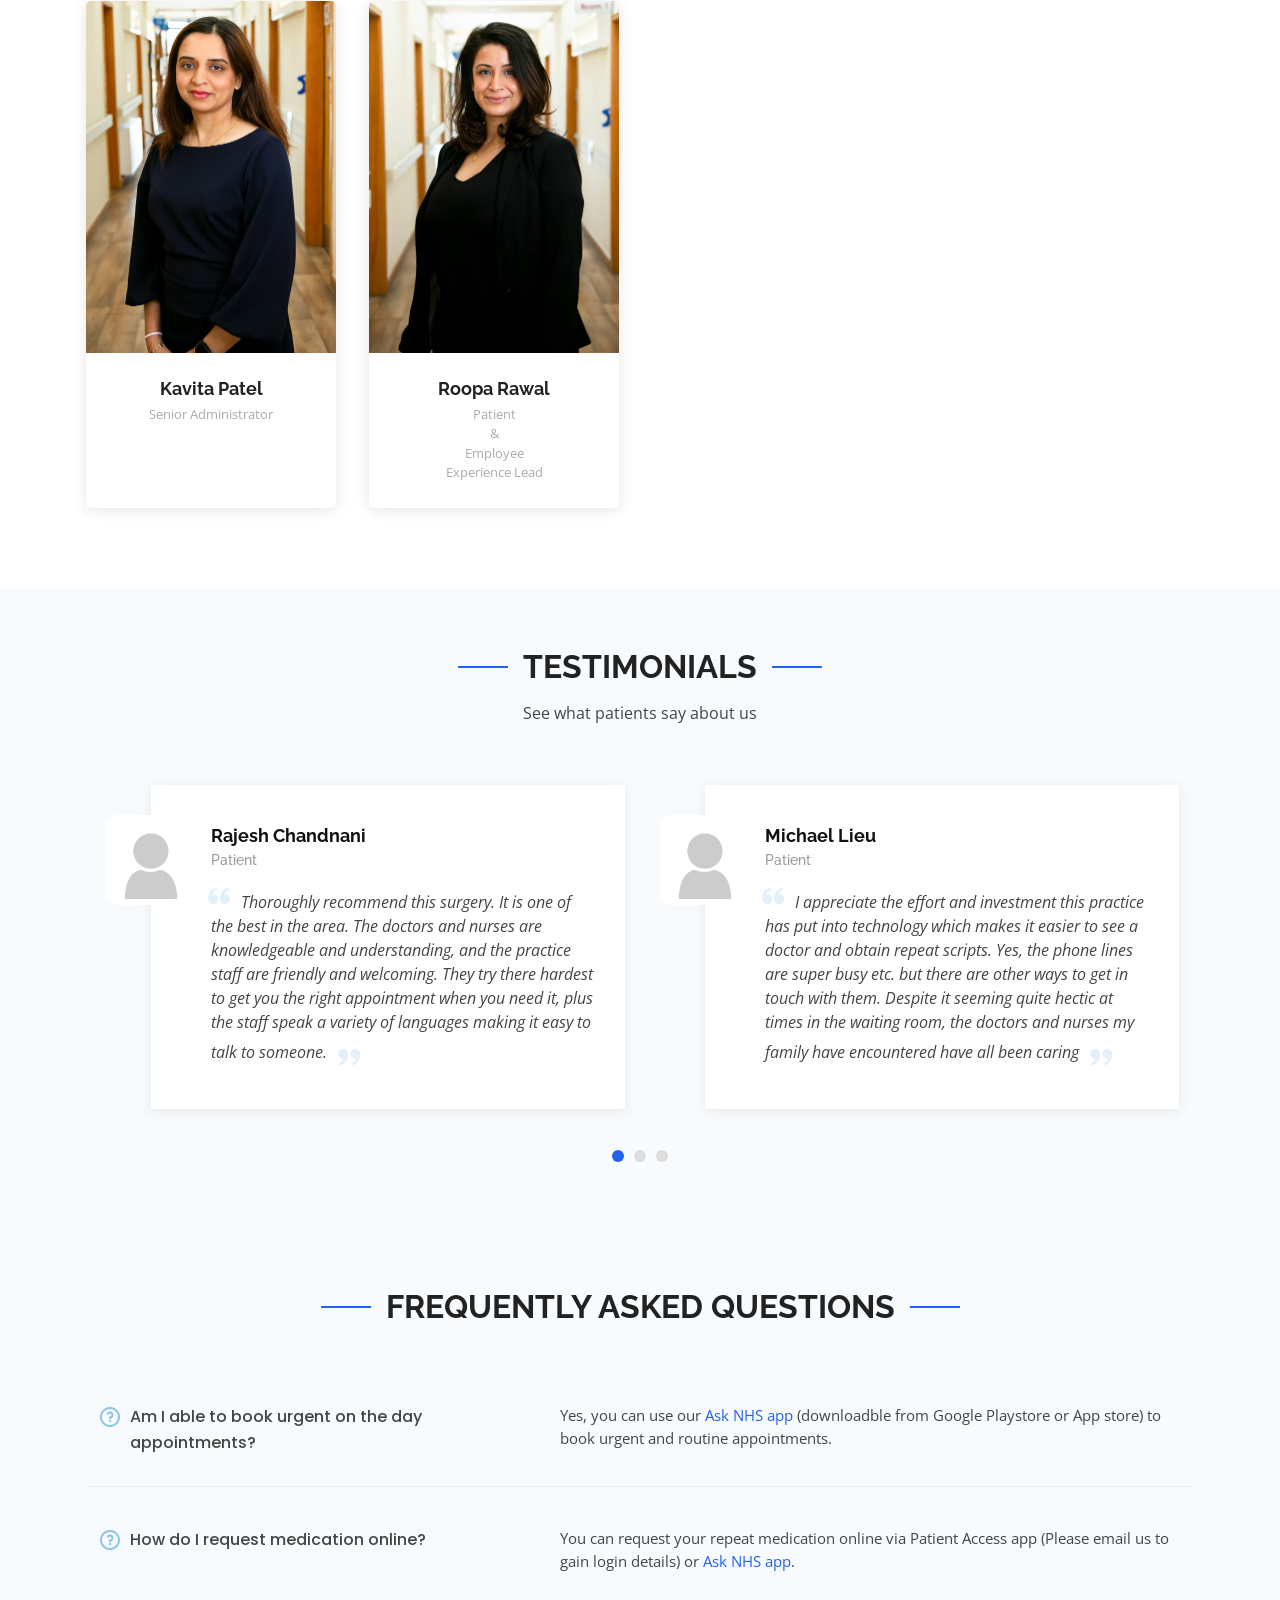
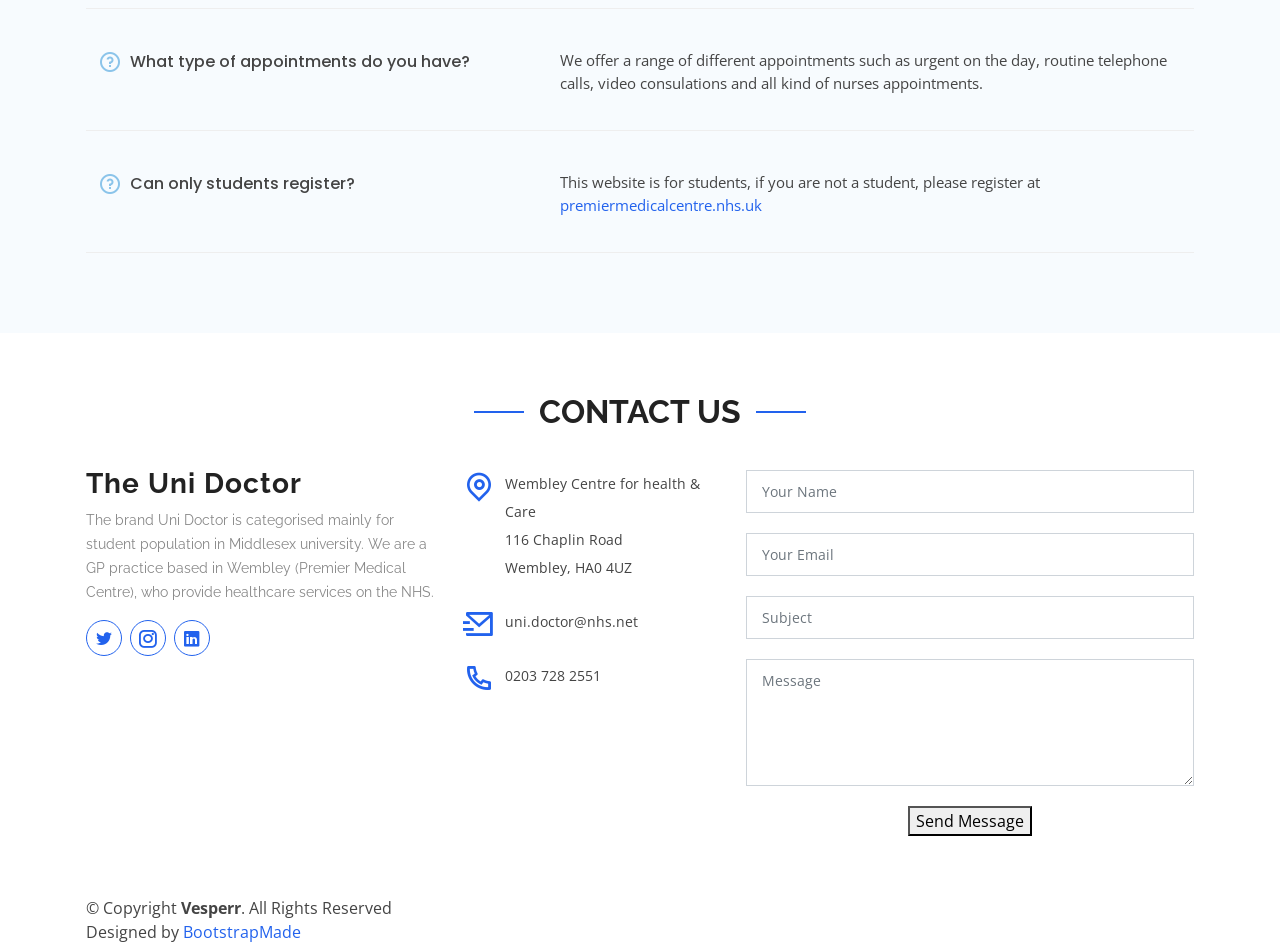
==== commit e1bede51: "update" ====
--- a/index.html
+++ b/index.html
@@ -686,26 +686,26 @@
 
         <!-- ======= Team Section ======= -->
         <section id="team" class="team ">
-            <div class="container ">
+            <div class="container">
                 <div class="section-title " data-aos="fade-up ">
                     <h2>Team</h2>
                     <p>We have highly experienced members in our team who will ensure you get seamless care.</p>
                 </div>
-                <div class="row ">
-                    <div class="col-lg-3 col-md-6 d-flex align-items-stretch ">
-                        <div class="member " data-aos="fade-up " data-aos-delay="100 ">
-                            <div class="member-img ">
-                                <img src="assets/img/team/arun.jpg " class="img-fluid " alt=" ">
-                            </div>
-                            <div class="member-info ">
+                <div class="row cont2">
+                    <div class="col-lg-3 col-md-3 col-sm-12 d-flex align-items-stretch">
+                        <div class="member" data-aos="fade" data-aos-delay="100">
+                            <div class="member-img">
+                                <img src="assets/img/team/arun.jpg" class="img-fluid" alt="">
+                            </div>
+                            <div class="member-info">
                                 <h4>Dr Arun Notaney</h4>
                                 <span>Lead GP | Chief Executive Officer</span>
                             </div>
                         </div>
                     </div>
                     
-                    <div class="col-lg-3 col-md-6 d-flex align-items-stretch ">
-                        <div class="member " data-aos="fade-up " data-aos-delay="400 ">
+                    <div class="col-lg-3 col-md-3 col-sm-12 d-flex align-items-stretch">
+                        <div class="member " data-aos="fade-up " data-aos-delay="200 ">
                             <div class="member-img ">
                                 <img src="assets/img/team/wais.jpg " class="img-fluid " alt=" ">
                             </div>
@@ -715,40 +715,40 @@
                             </div>
                         </div>
                     </div>
-                    <div class="col-lg-3 col-md-6 d-flex align-items-stretch ">
+                    <div class="col-lg-3 col-md-3 col-sm-12 d-flex align-items-stretch">
+                        <div class="member " data-aos="fade-up " data-aos-delay="300 ">
+                            <div class="member-img ">
+                                <img src="assets/img/team/kandi.jpg " class="img-fluid " alt=" ">
+                            </div>
+                            <div class="member-info ">
+                                <h4>&nbsp;&nbsp;Dr&nbsp;Kandi&nbsp;Ejiofor&nbsp;&nbsp;</h4>
+                                <span>Salaried GP</span>
+                            </div>
+                        </div>
+                    </div>
+                    <div class="col-lg-3 col-md-3 col-sm-12 d-flex align-items-stretch">
                         <div class="member " data-aos="fade-up " data-aos-delay="400 ">
                             <div class="member-img ">
-                                <img src="assets/img/team/kandi.jpg " class="img-fluid " alt=" ">
-                            </div>
-                            <div class="member-info ">
-                                <h4>Dr Kandi Ejiofor</h4>
-                                <span>Salaried GP</span>
-                            </div>
-                        </div>
-                    </div>
-                    <div class="col-lg-3 col-md-6 d-flex align-items-stretch ">
+                                <img src="assets/img/team/chloe.jpg " class="img-fluid " alt=" ">
+                            </div>
+                            <div class="member-info ">
+                                <h4>&nbsp;&nbsp;&nbsp;&nbsp;Dr&nbsp;Chloe&nbsp;Duke&nbsp;&nbsp;&nbsp;</h4>
+                                <span>Locum GP</span>
+                            </div>
+                        </div>
+                    </div>
+                    <div class="col-lg-3 col-md-3 col-sm-12 d-flex align-items-stretch">
                         <div class="member " data-aos="fade-up " data-aos-delay="400 ">
                             <div class="member-img ">
-                                <img src="assets/img/team/chloe.jpg " class="img-fluid " alt=" ">
-                            </div>
-                            <div class="member-info ">
-                                <h4>Dr Chloe Duke</h4>
-                                <span>Locum GP</span>
-                            </div>
-                        </div>
-                    </div>
-                    <div class="col-lg-3 col-md-6 d-flex align-items-stretch ">
-                        <div class="member " data-aos="fade-up " data-aos-delay="400 ">
-                            <div class="member-img ">
                                 <img src="assets/img/team/cdn.jpg " class="img-fluid " alt=" ">
                             </div>
                             <div class="member-info ">
-                                <h4>Dr Chander Notaney</h4>
+                                <h4>Dr&nbsp;Chander Notaney</h4>
                                 <span>GP Partner</span>
                             </div>
                         </div>
                     </div>
-                    <div class="col-lg-3 col-md-6 d-flex align-items-stretch ">
+                    <div class="col-lg-3 col-md-3 col-sm-12 d-flex align-items-stretch">
                         <div class="member " data-aos="fade-up " data-aos-delay="400 ">
                             <div class="member-img ">
                                 <img src="assets/img/team/sn.jpg " class="img-fluid " alt=" ">
@@ -759,73 +759,73 @@
                             </div>
                         </div>
                     </div>
-                    <div class="col-lg-3 col-md-6 d-flex align-items-stretch ">
+                    <div class="col-lg-3 col-md-3 col-sm-12 d-flex align-items-stretch">
                         <div class="member " data-aos="fade-up " data-aos-delay="400 ">
                             <div class="member-img ">
                                 <img src="assets/img/team/crinal.jpg " class="img-fluid " alt=" ">
                             </div>
                             <div class="member-info ">
-                                <h4>Crinal Kumar</h4>
+                                <h4>&nbsp;&nbsp;Crinal&nbsp;Kumar&nbsp;&nbsp;&nbsp;&nbsp;</h4>
                                 <span>GPA (Doctor’s Assistant) </span>
                             </div>
                         </div>
                     </div>
-                    <div class="col-lg-3 col-md-6 d-flex align-items-stretch ">
+                    <div class="col-lg-3 col-md-3 col-sm-12 d-flex align-items-stretch">
                         <div class="member " data-aos="fade-up " data-aos-delay="400 ">
                             <div class="member-img ">
                                 <img src="assets/img/team/nirali.jpg " class="img-fluid " alt=" ">
                             </div>
                             <div class="member-info ">
-                                <h4>Nirali Patel</h4>
+                                <h4>Dr Sushila Notaney</h4>
                                 <span>Practice Nurse</span>
                             </div>
                         </div>
                     </div>
-                    <div class="col-lg-3 col-md-6 d-flex align-items-stretch ">
+                    <div class="col-lg-3 col-md-3 col-sm-12 d-flex align-items-stretch">
                         <div class="member " data-aos="fade-up " data-aos-delay="400 ">
                             <div class="member-img ">
                                 <img src="assets/img/team/mukesh.jpg " class="img-fluid " alt=" ">
                             </div>
                             <div class="member-info ">
-                                <h4>Mukesh Patel</h4>
+                                <h4>Mukesh&nbsp;Patel&nbsp;&nbsp;&nbsp;&nbsp;</h4>
                                 <span>Clinical Pharmacist</span>
                             </div>
                         </div>
                     </div>
-                    <div class="col-lg-3 col-md-6 d-flex align-items-stretch ">
+                    <div class="col-lg-3 col-md-3 col-sm-12 d-flex align-items-stretch">
                         <div class="member " data-aos="fade-up " data-aos-delay="400 ">
                             <div class="member-img ">
                                 <img src="assets/img/team/bhavika.png " class="img-fluid " alt=" ">
                             </div>
                             <div class="member-info ">
-                                <h4>Bhavika Ashwin</h4>
+                                <h4>Bhavika&nbsp;Ashwin</h4>
                                 <span>Operations Supervisor</span>
                             </div>
                         </div>
                     </div>
-                    <div class="col-lg-3 col-md-6 d-flex align-items-stretch ">
+                    <div class="col-lg-3 col-md-3 col-sm-12 d-flex align-items-stretch">
                         <div class="member " data-aos="fade-up " data-aos-delay="400 ">
                             <div class="member-img ">
                                 <img src="assets/img/team/seema.jpg " class="img-fluid " alt=" ">
                             </div>
                             <div class="member-info ">
-                                <h4>Seema Ussene</h4>
+                                <h4>Seema&nbsp;Ussene&nbsp;&nbsp;</h4>
                                 <span>Practice Manager</span>
                             </div>
                         </div>
                     </div>
-                    <div class="col-lg-3 col-md-6 d-flex align-items-stretch ">
+                    <div class="col-lg-3 col-md-3 col-sm-12 d-flex align-items-stretch">
                         <div class="member " data-aos="fade-up " data-aos-delay="400 ">
                             <div class="member-img ">
                                 <img src="assets/img/team/sanchi.jpg " class="img-fluid " alt=" ">
                             </div>
                             <div class="member-info ">
-                                <h4>Sanchi Gupta</h4>
+                                <h4>&nbsp;&nbsp;Sanchi Gupta</h4>
                                 <span>Finance Administrator</span>
                             </div>
                         </div>
                     </div>
-                    <div class="col-lg-3 col-md-6 d-flex align-items-stretch ">
+                    <div class="col-lg-3 col-md-3 col-sm-12 d-flex align-items-stretch">
                         <div class="member " data-aos="fade-up " data-aos-delay="400 ">
                             <div class="member-img ">
                                 <img src="assets/img/team/kavita.png " class="img-fluid " alt=" ">
@@ -836,14 +836,14 @@
                             </div>
                         </div>
                     </div>
-                    <div class="col-lg-3 col-md-6 d-flex align-items-stretch ">
+                    <div class="col-lg-3 col-md-3 col-sm-12 d-flex align-items-stretch">
                         <div class="member " data-aos="fade-up " data-aos-delay="400 ">
                             <div class="member-img ">
                                 <img src="assets/img/team/roopa.jpg " class="img-fluid " alt=" ">
                             </div>
                             <div class="member-info ">
-                                <h4>Roopa Rawal</h4>
-                                <span>Patient & Employee Experience Lead</span>
+                                <h4>Roopa&nbsp;Rawal</h4>
+                                <span>Patient <br>&<br> Employee <br>   Experience Lead</span>
                             </div>
                         </div>
                     </div>
--- a/assets/css/style.css
+++ b/assets/css/style.css
@@ -1493,7 +1493,17 @@
 /*--------------------------------------------------------------
 # Team
 --------------------------------------------------------------*/
-
+.member-img {
+    display: flex;
+    justify-content: center; /* Center horizontally */
+    align-items: center;     /* Center vertically */          /* Take full height of the container */
+}
+
+.member-img img {
+    width: 250px;
+    height: auto;
+    max-height: 100%;        /* Ensure the image doesn't overflow vertically */
+}
 .team .member {
     margin-bottom: 20px;
     overflow: hidden;
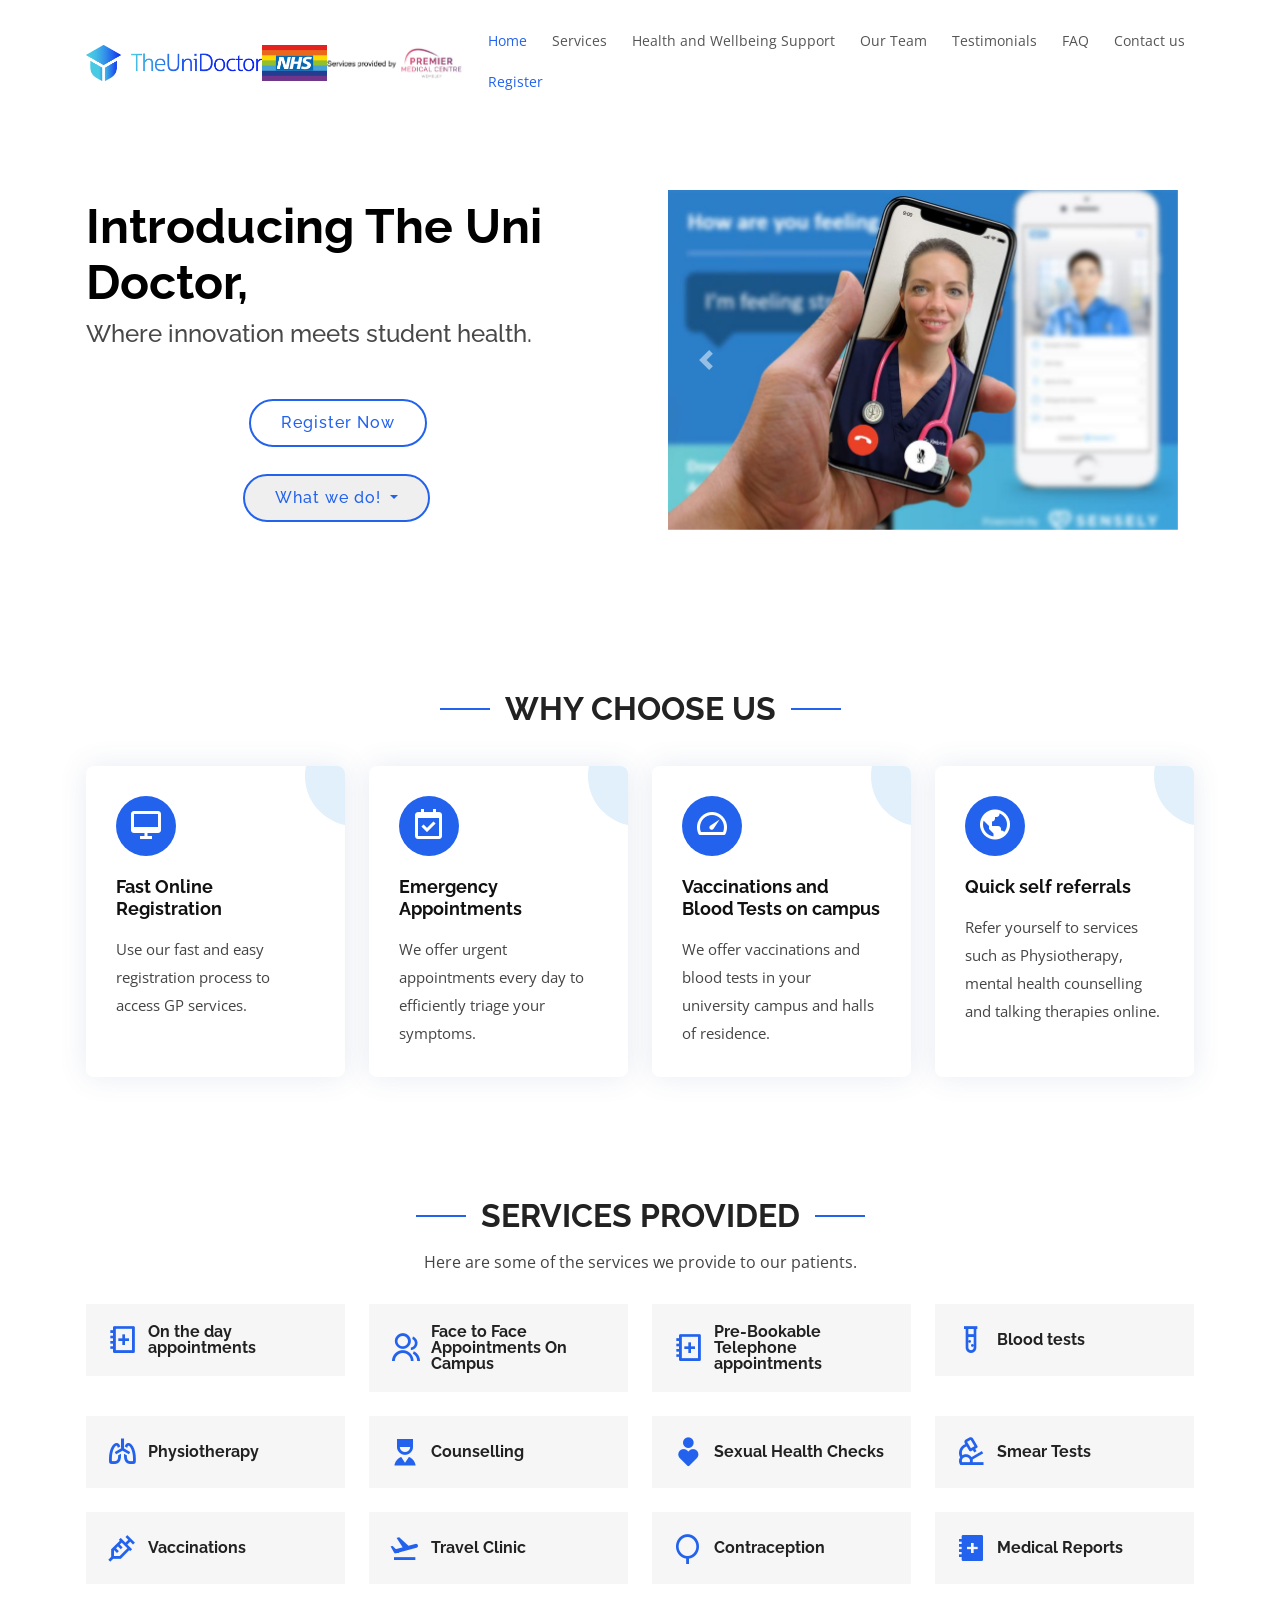
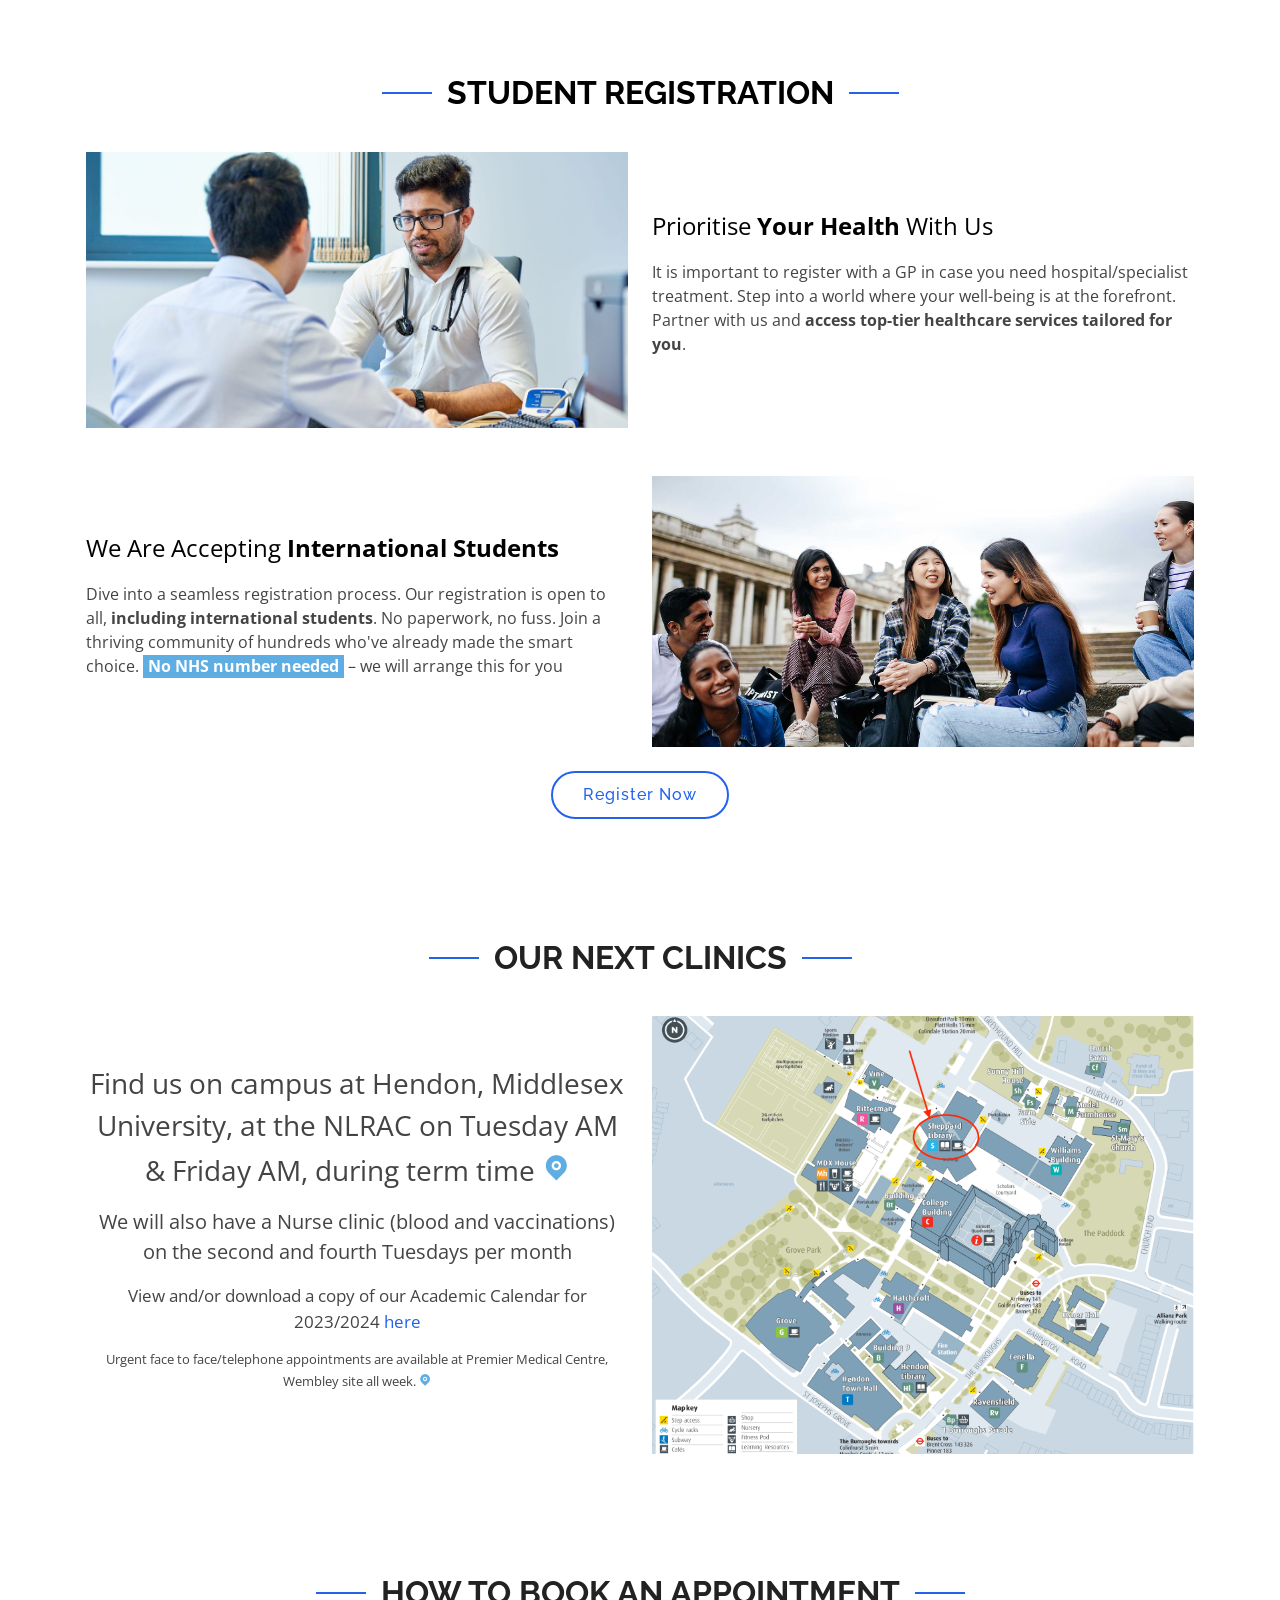
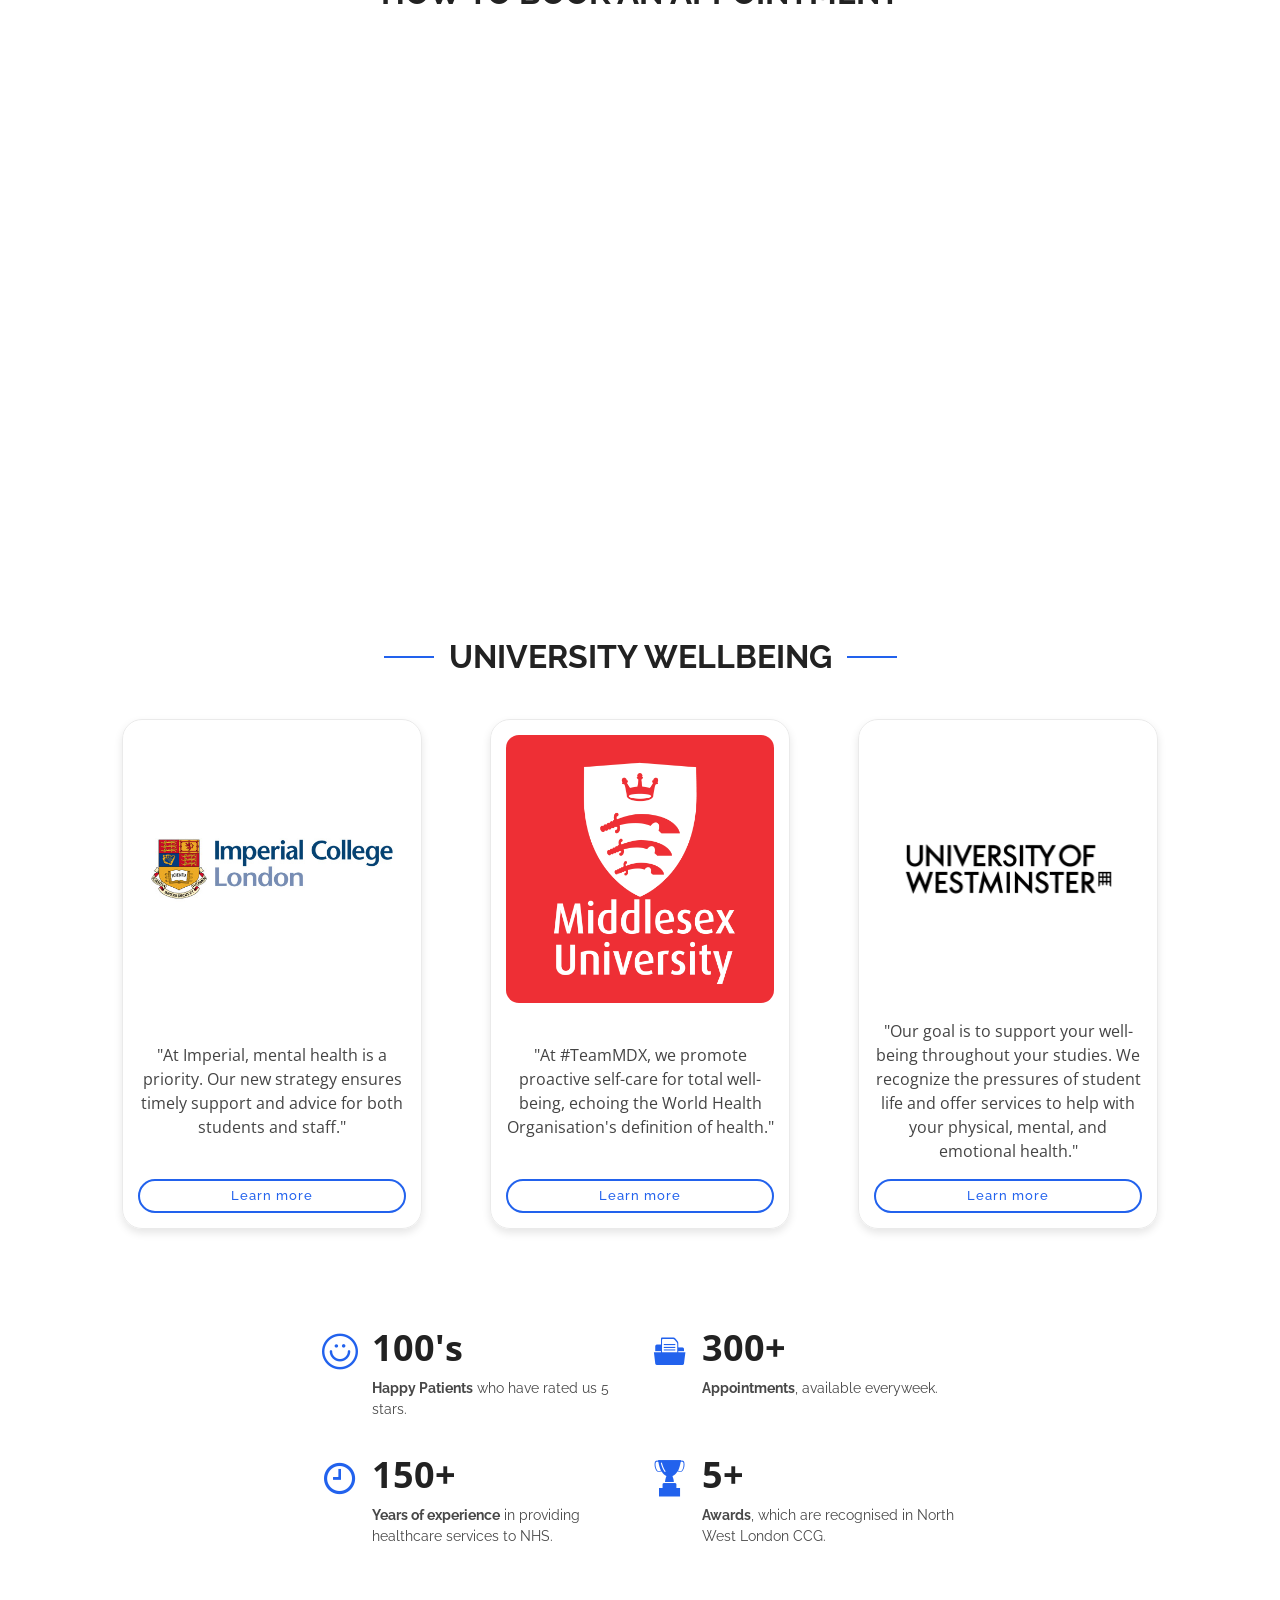
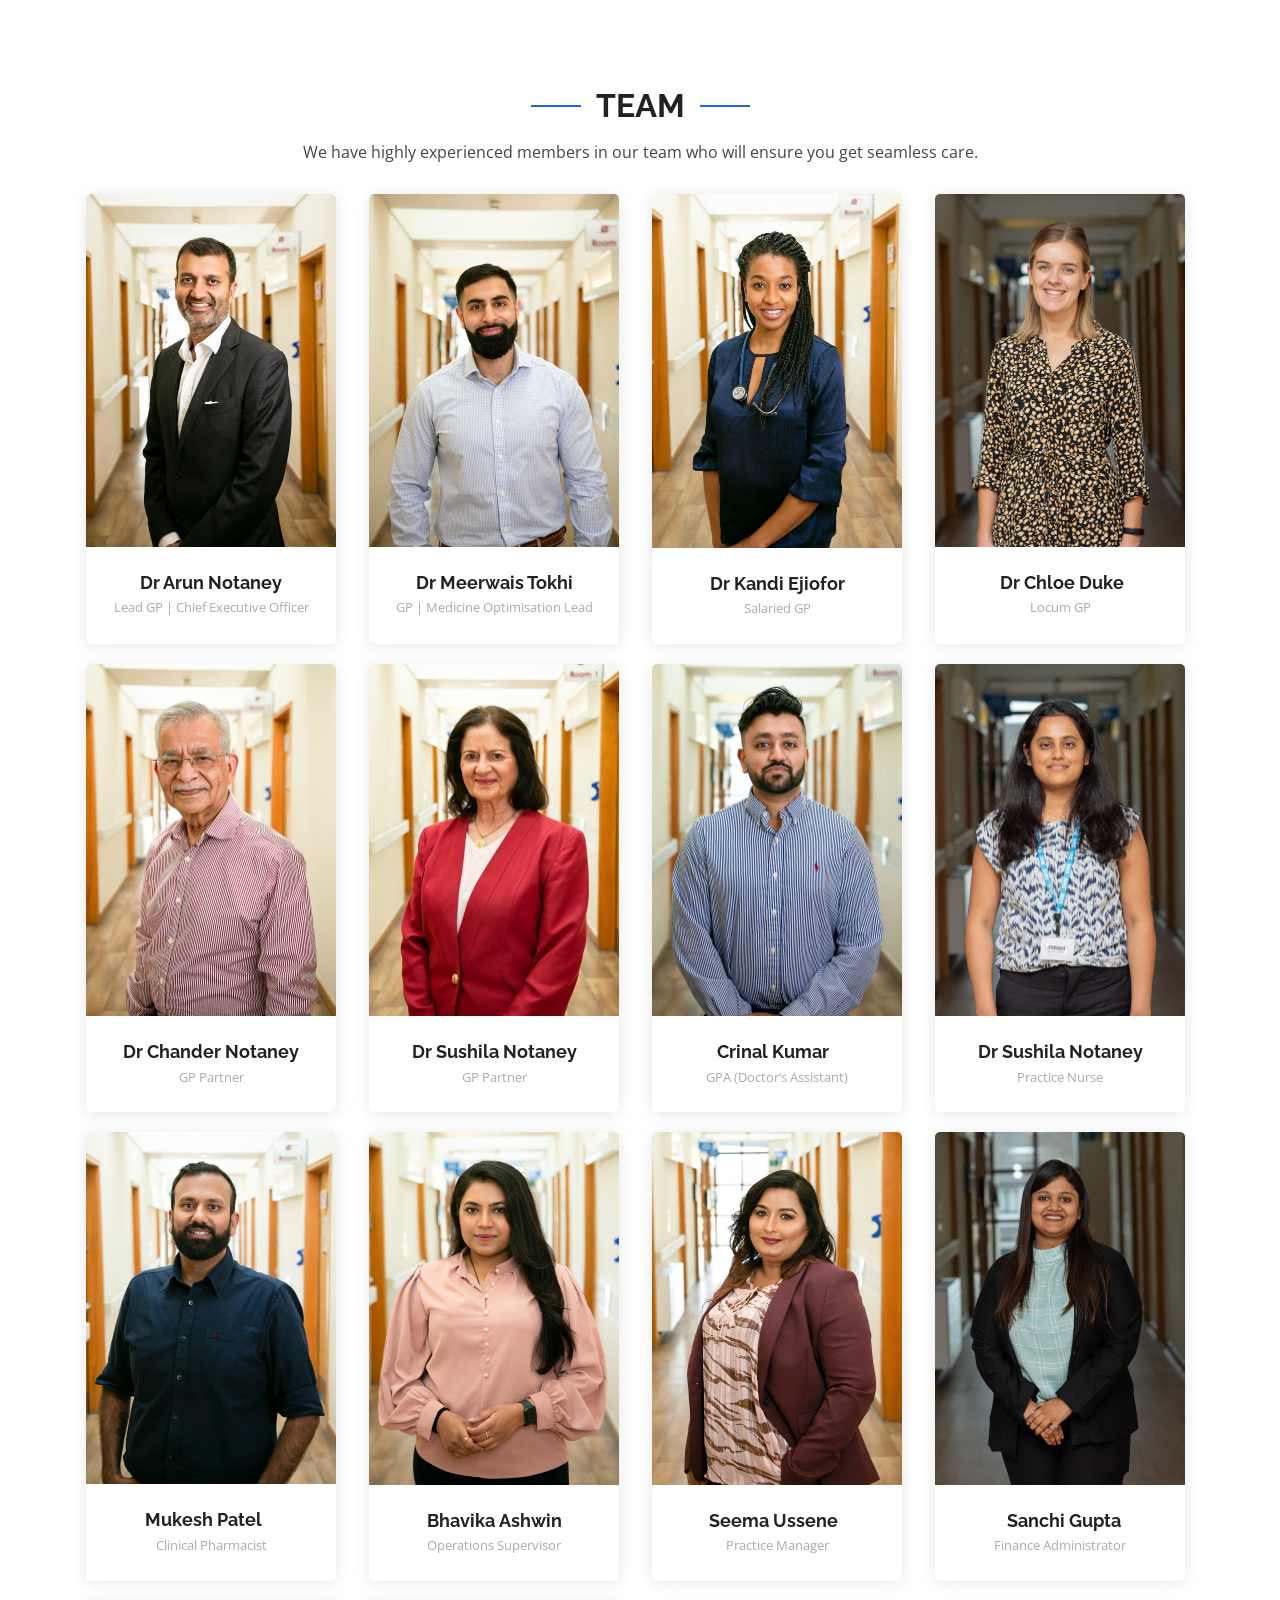
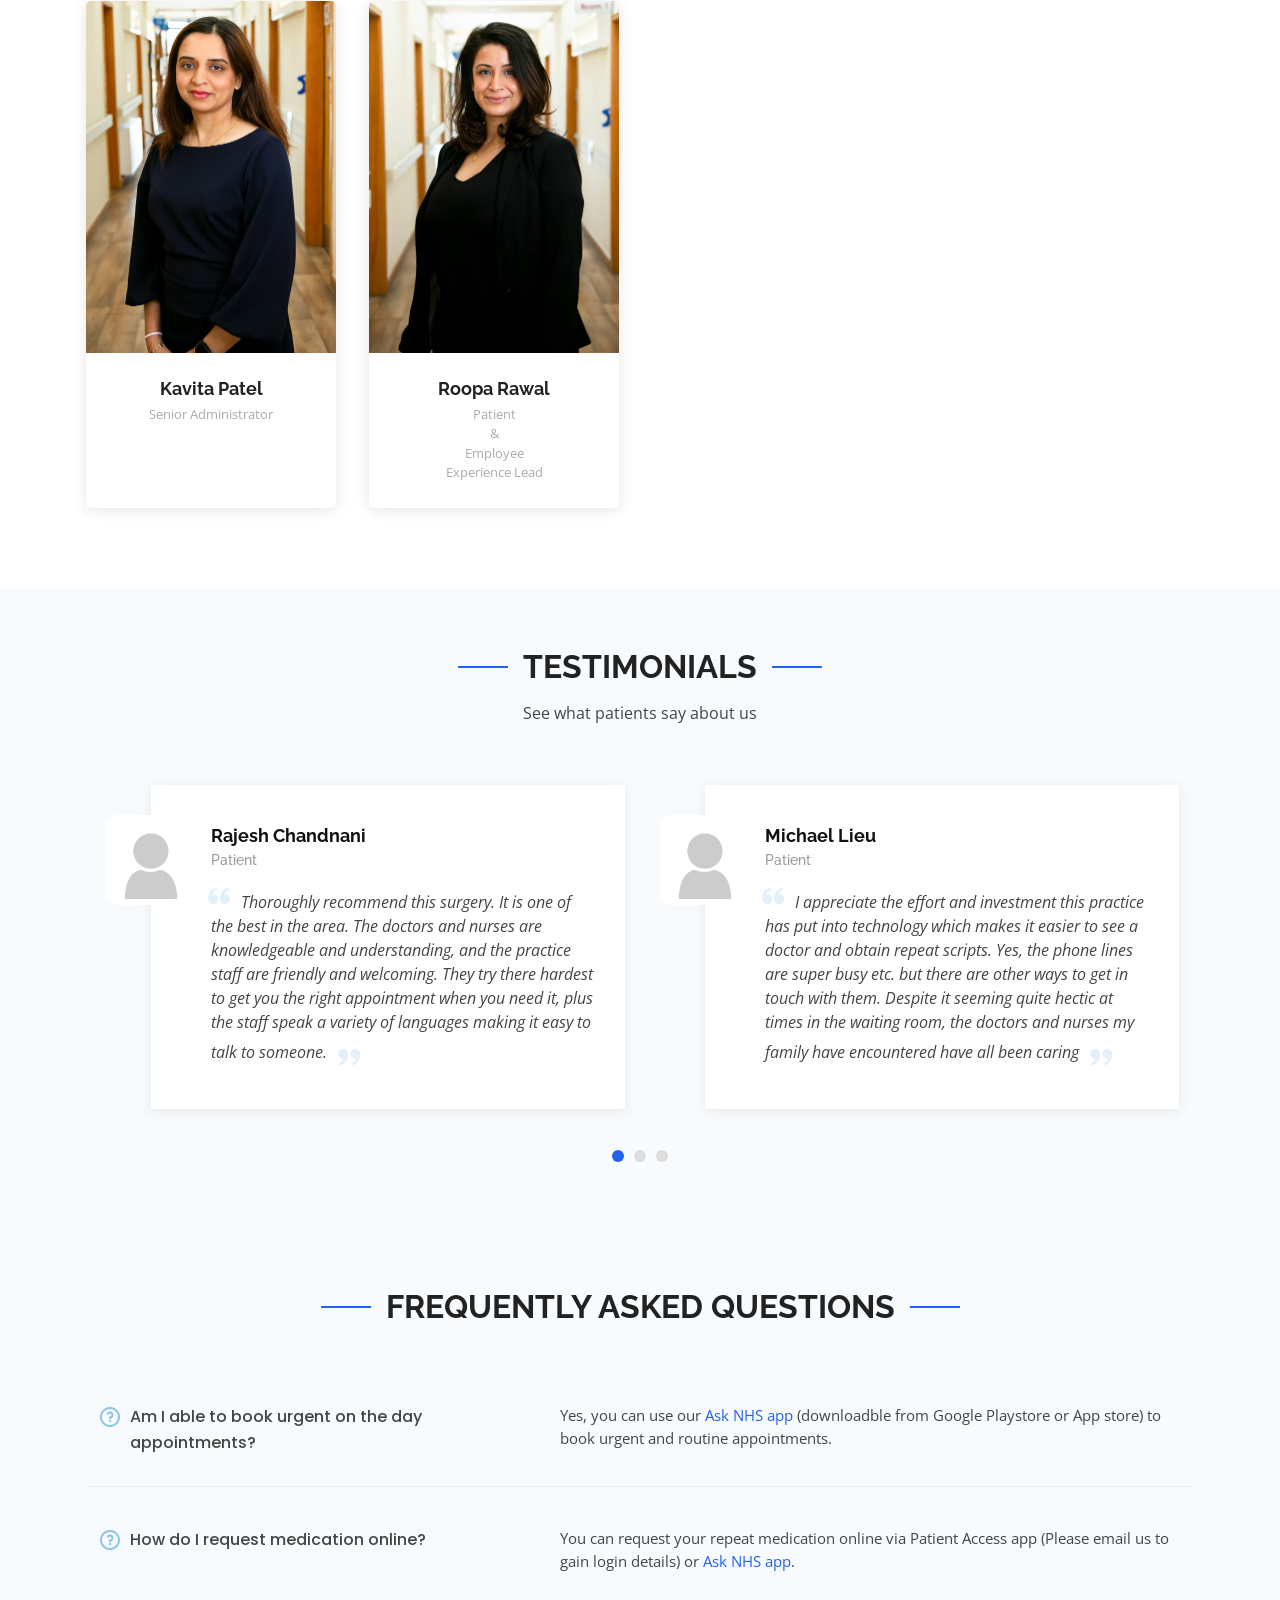
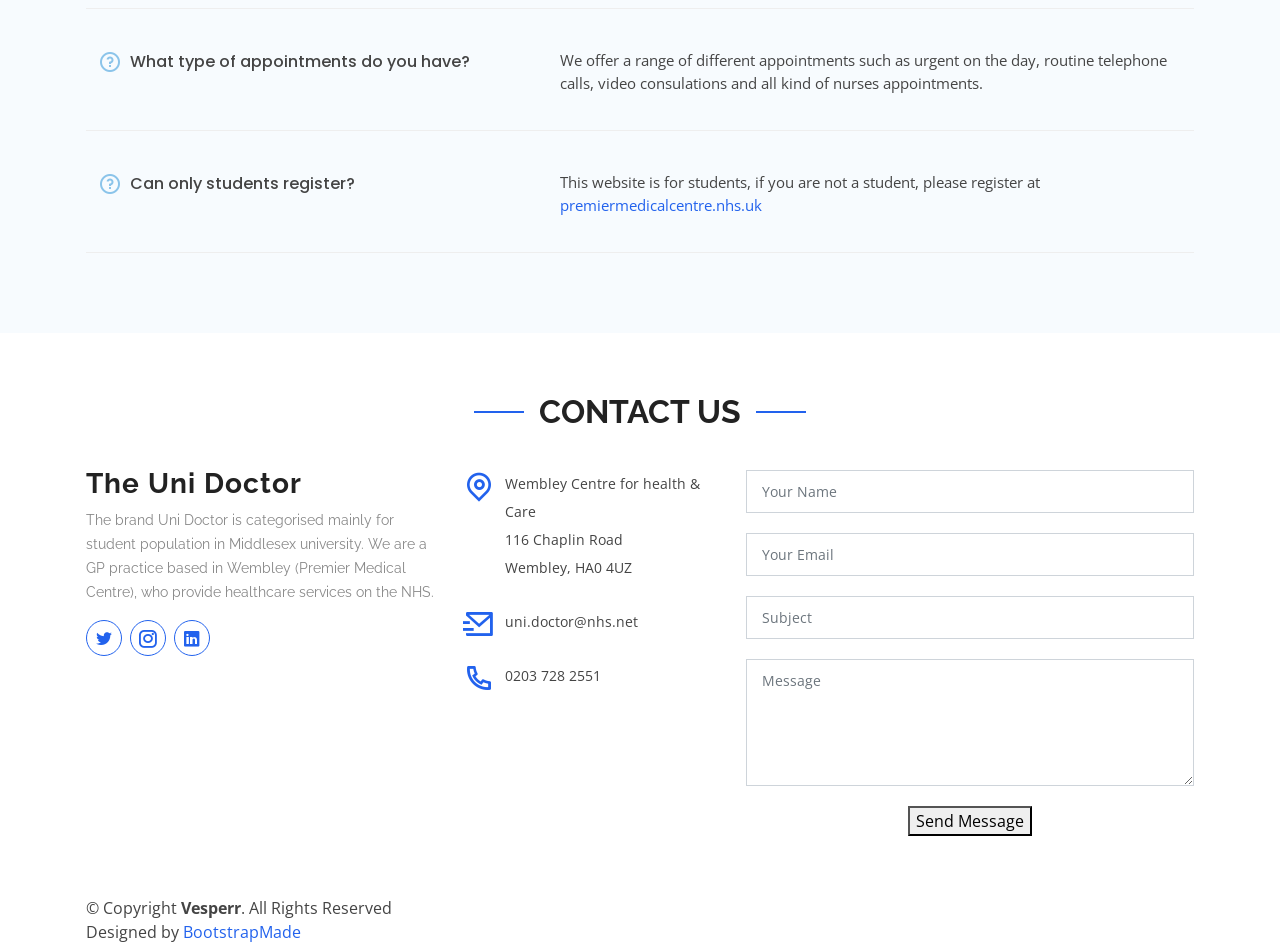
==== commit d5e9e2bc: "Update index.html" ====
--- a/index.html
+++ b/index.html
@@ -56,9 +56,9 @@
             <!-- .nav-menu -->
             <nav class="nav-menu d-none d-lg-block">
                 <ul>
-                    <li class="active"><a href="index.html">Home</a></li>
-                    <li><a href="#uniWellbeing">Health and Wellbeing Support</a></li>                    
+                    <li class="active"><a href="index.html">Home</a></li>                  
                     <li><a href="#features">Services</a></li>
+                    <li><a href="#uniWellbeing">Health and Wellbeing Support</a></li>  
                     <li><a href="#team">Our Team</a></li>
                     <li><a href="#testimonials">Testimonials</a></li>
                     <li><a href="#faq">FAQ</a></li>
@@ -1136,4 +1136,4 @@
     });
 </script>
 
-</html>+</html>
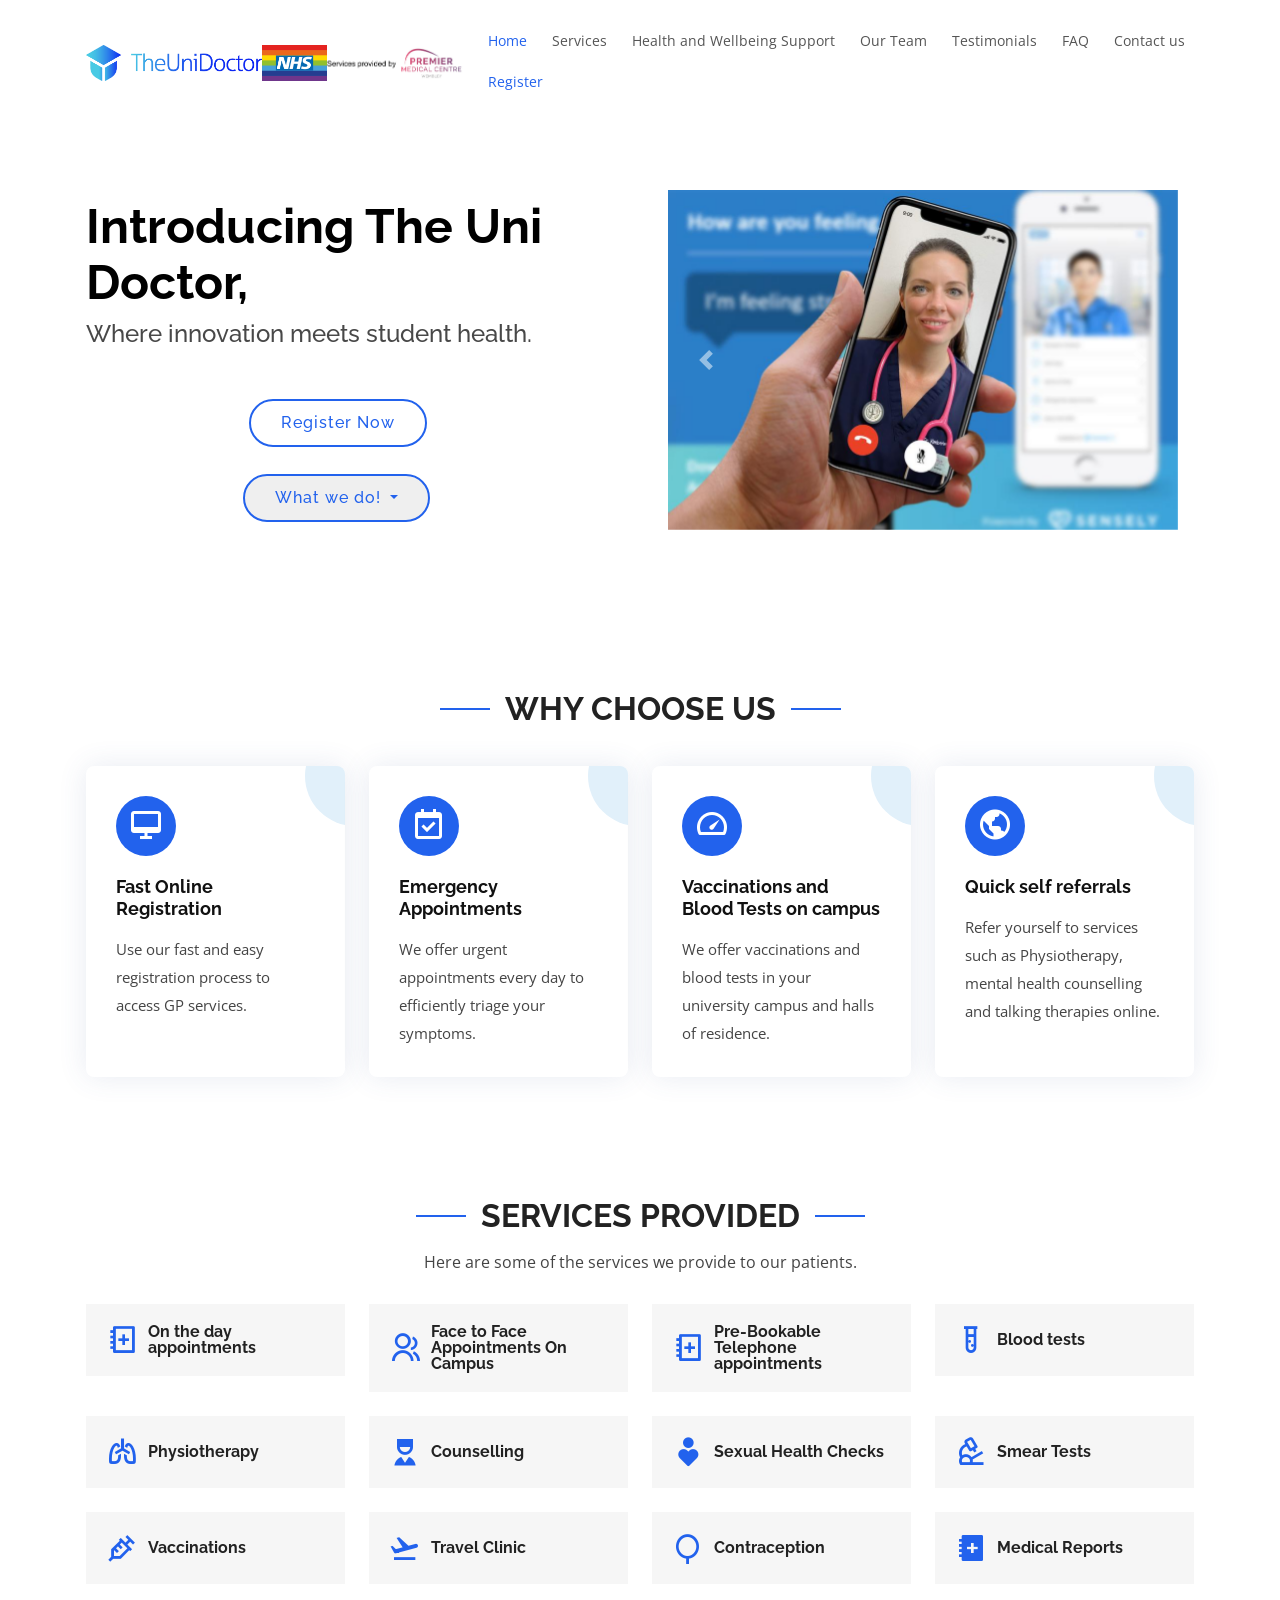
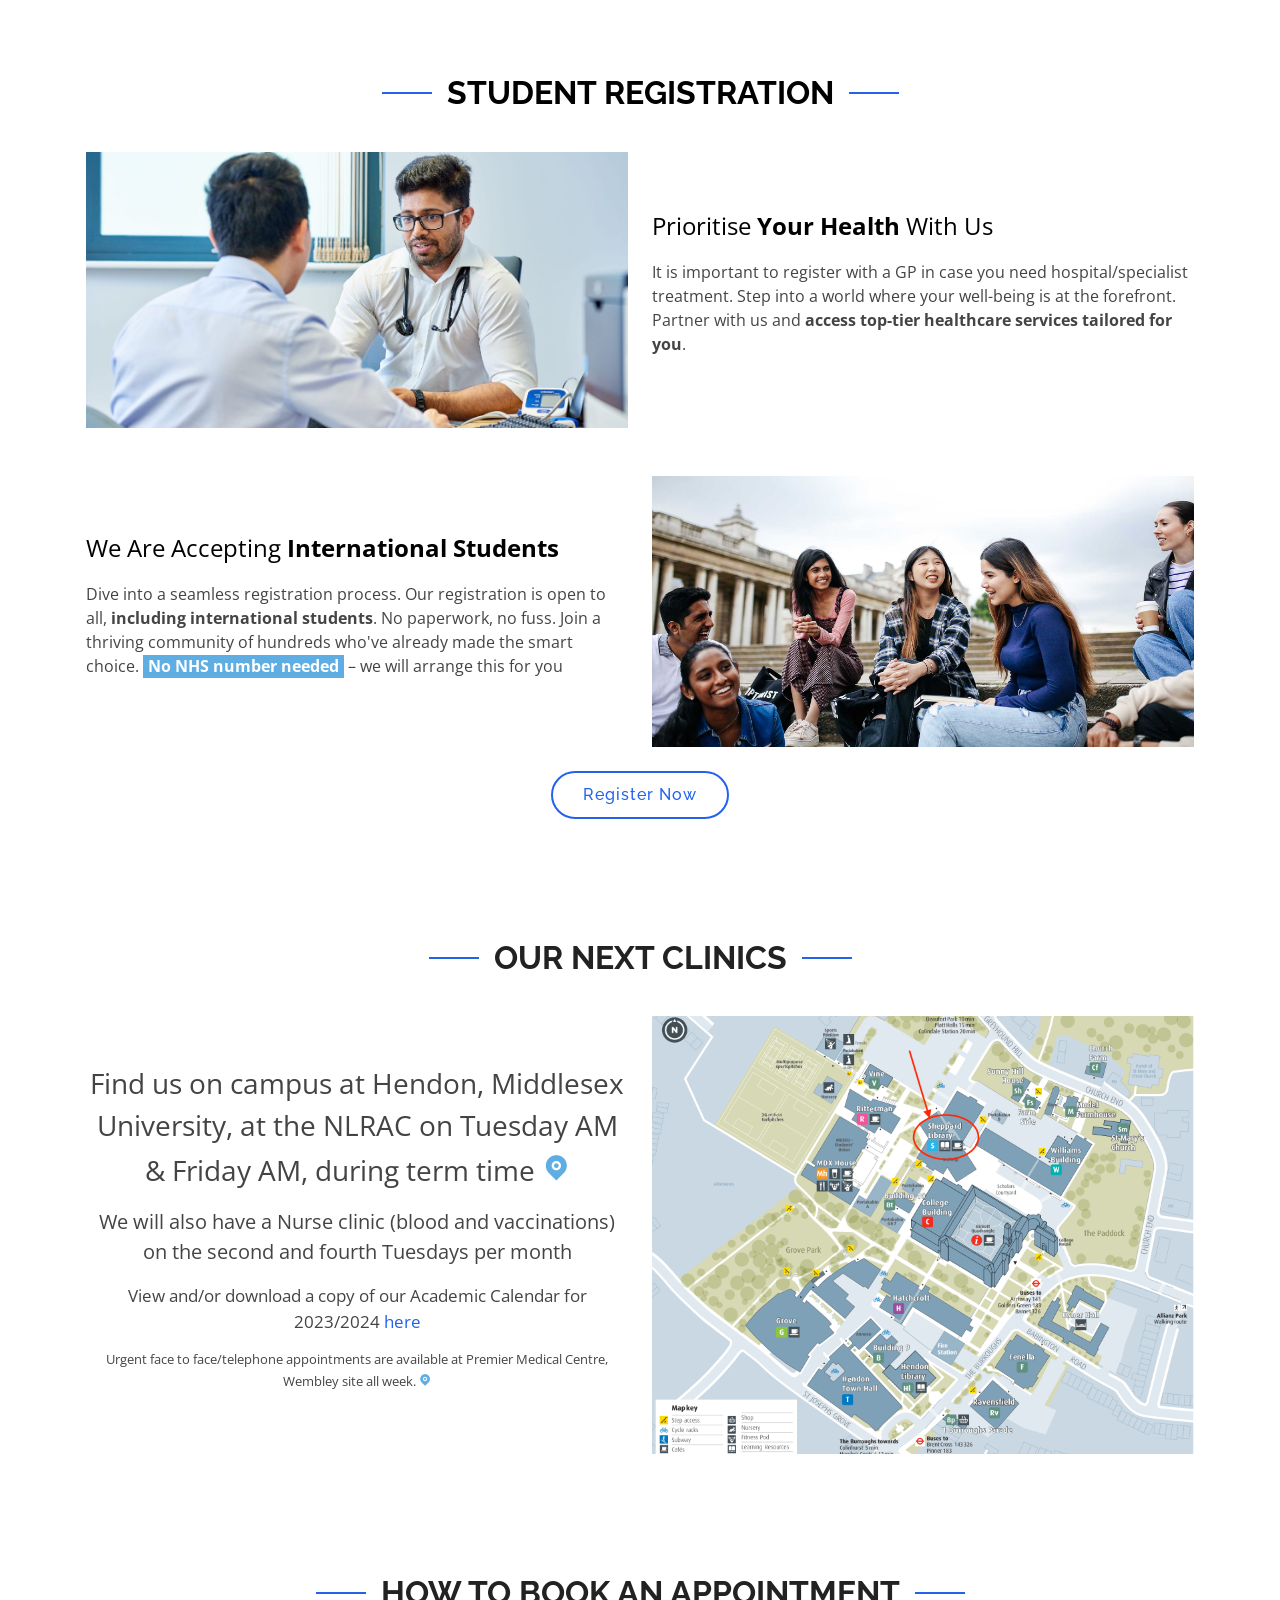
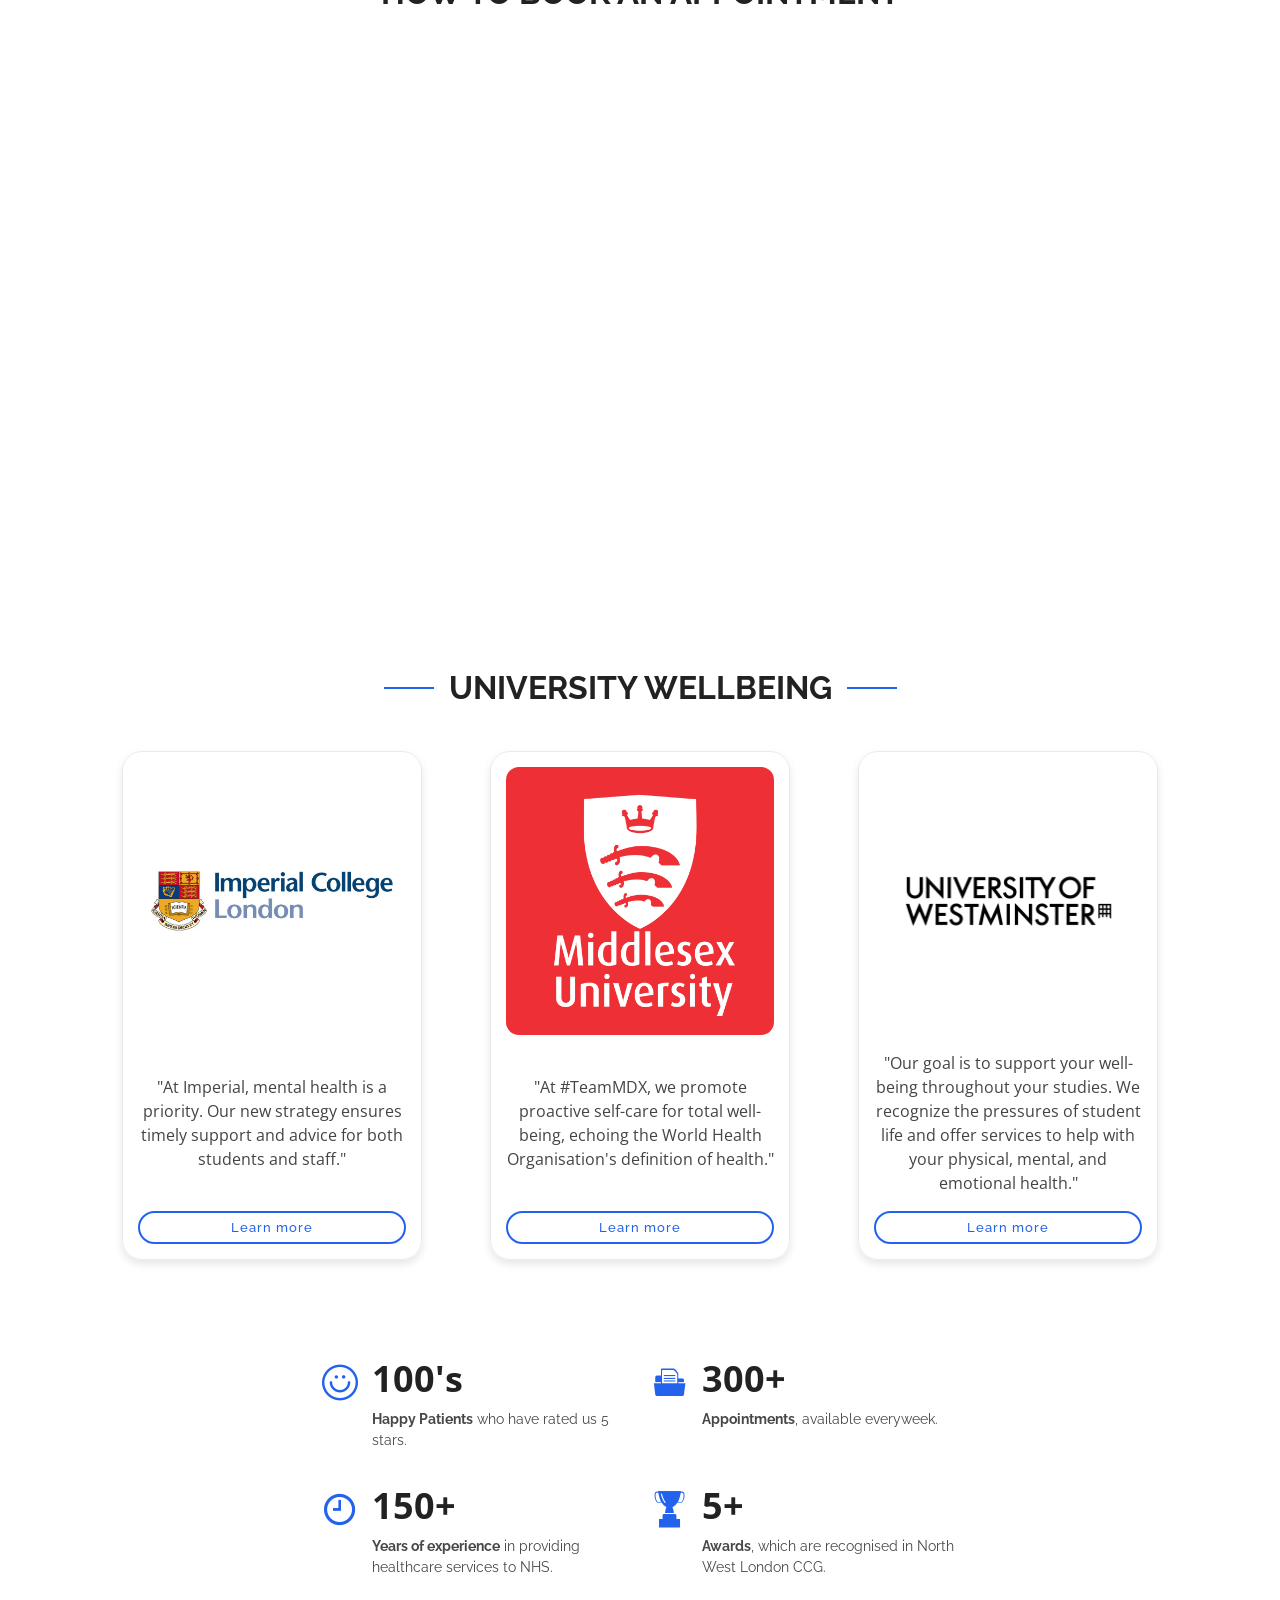
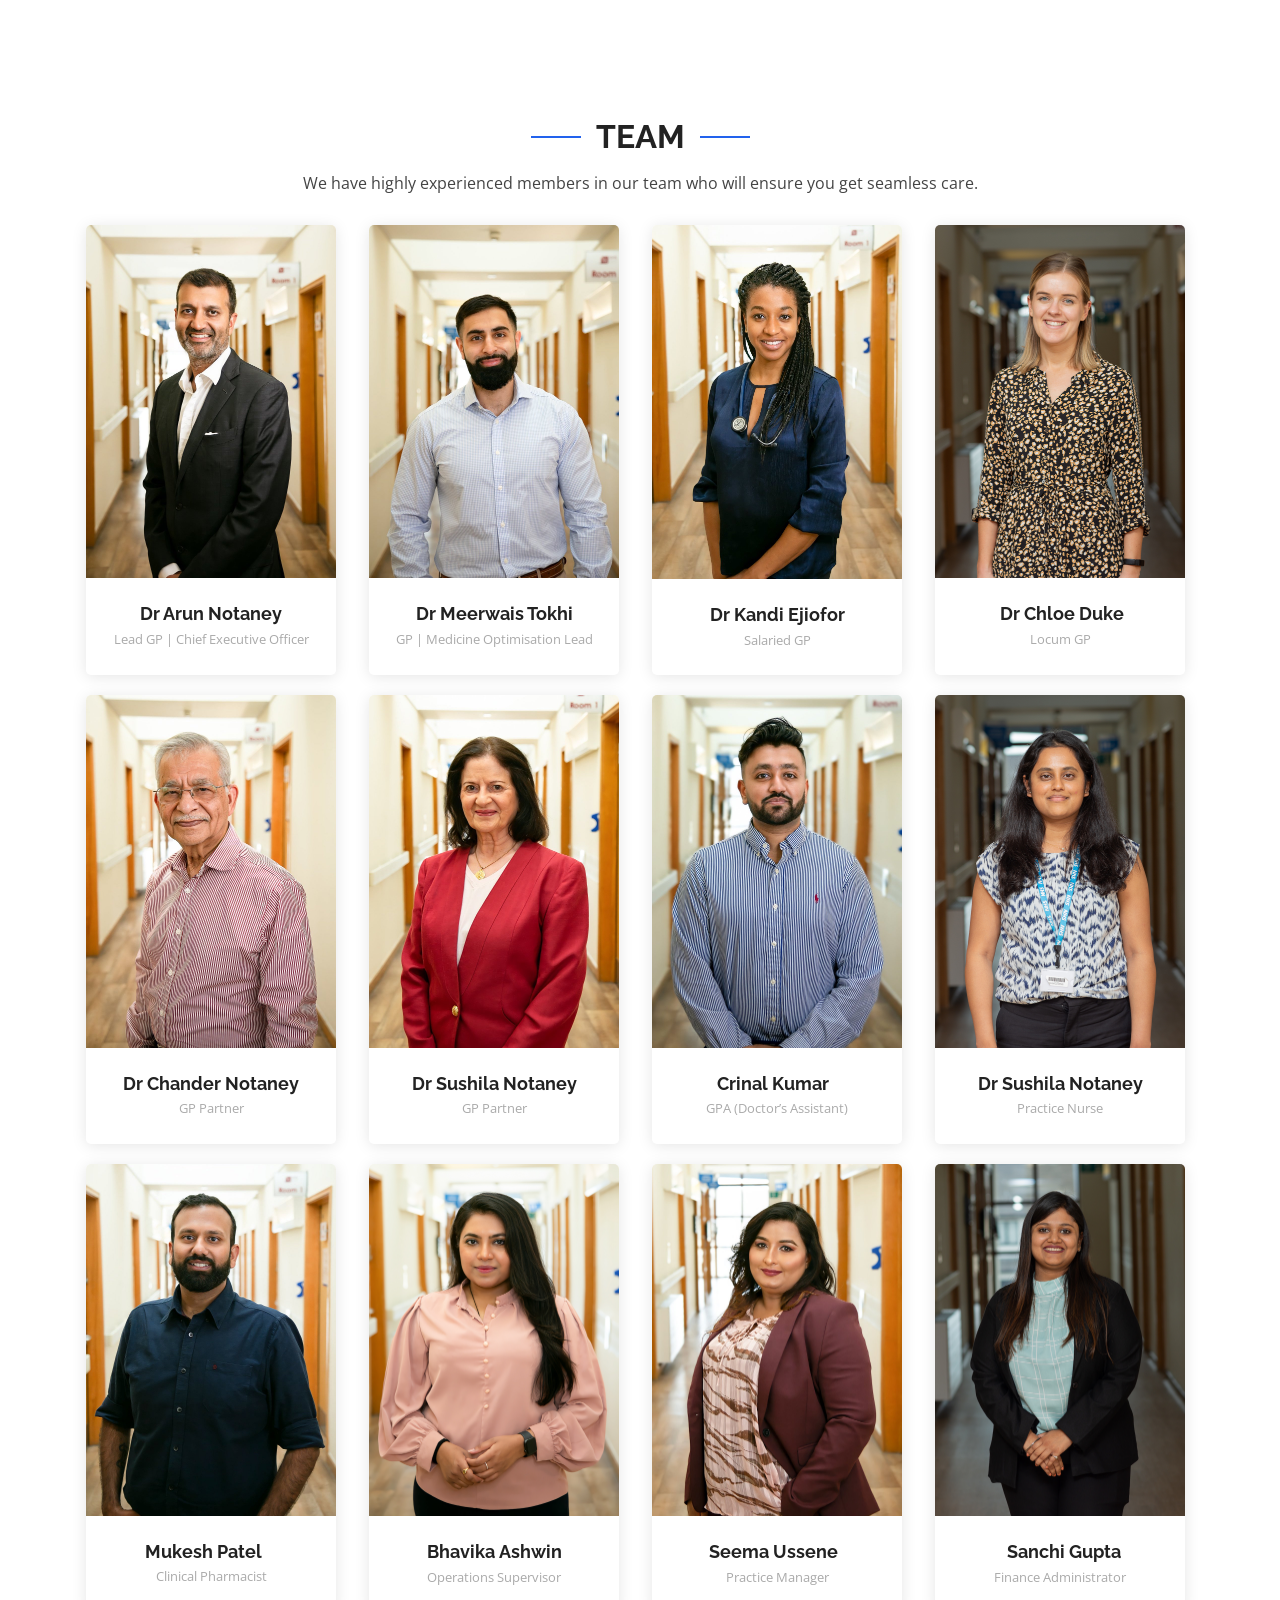
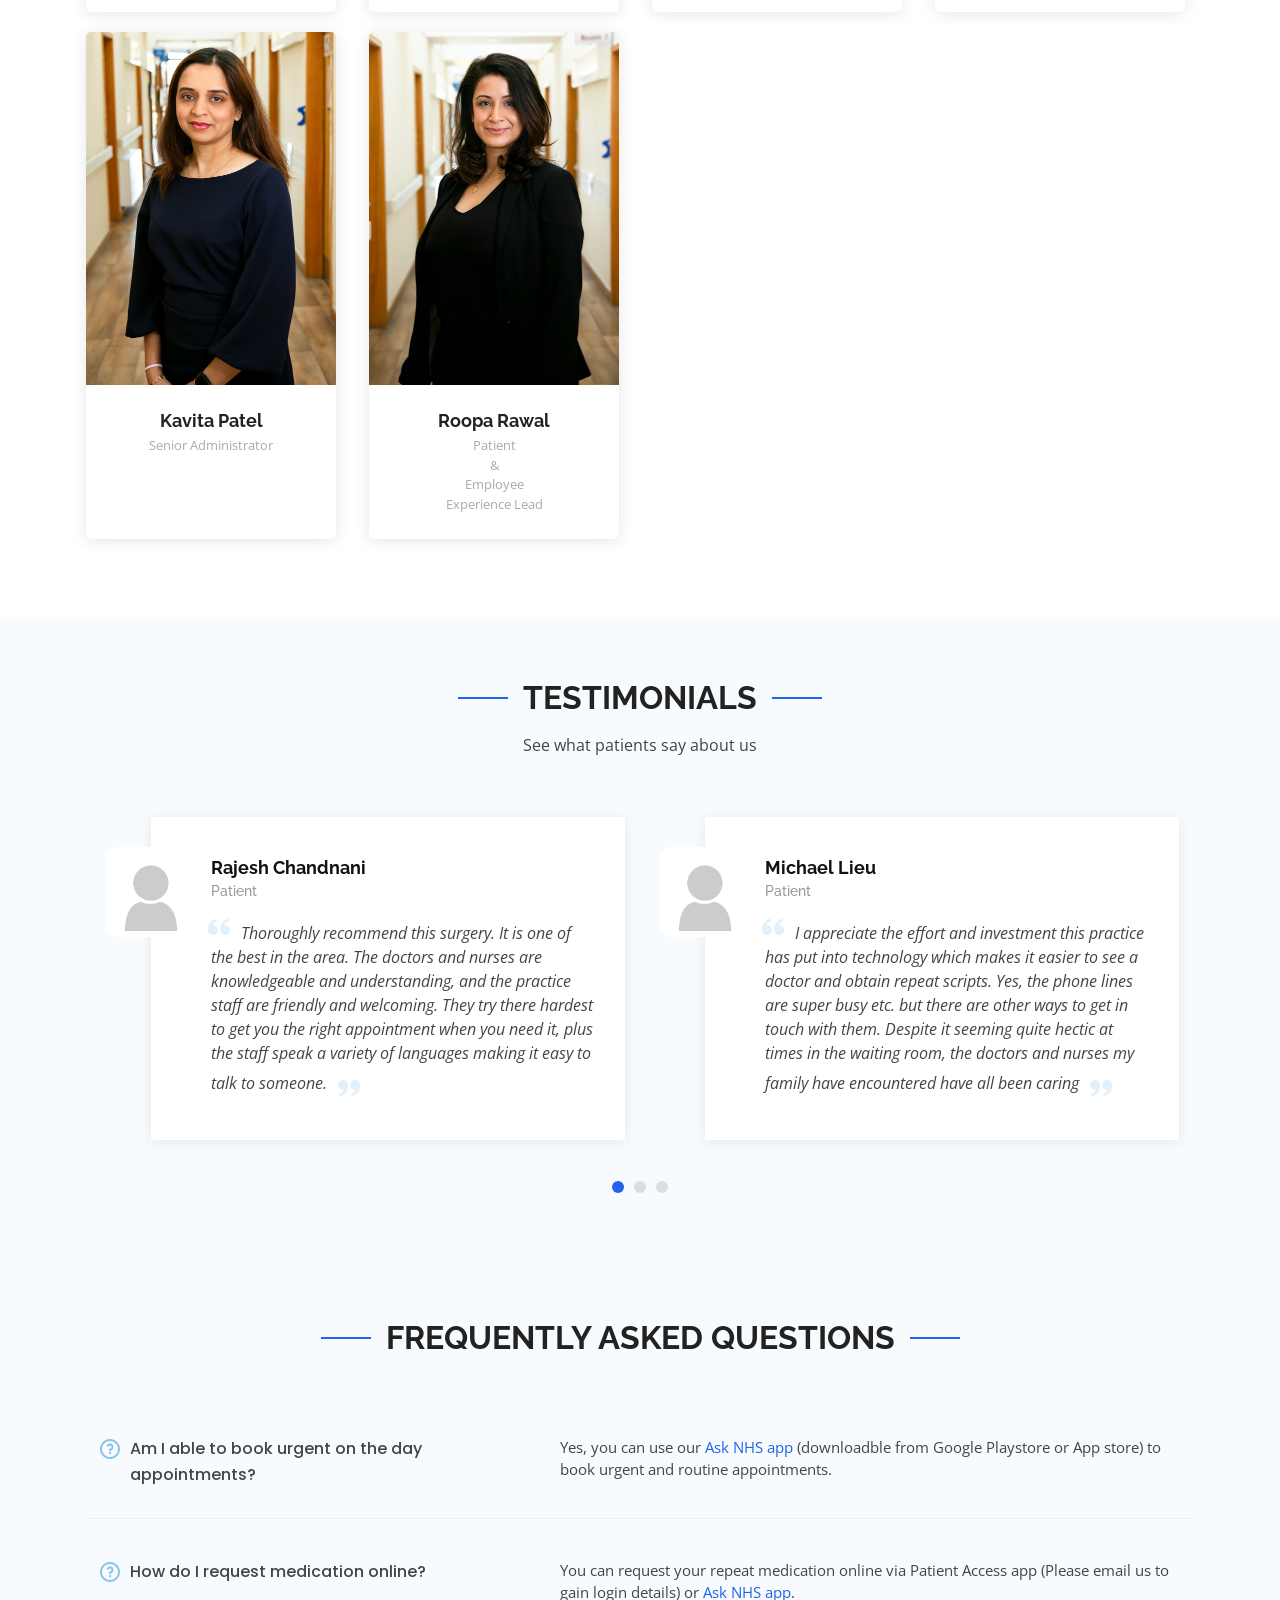
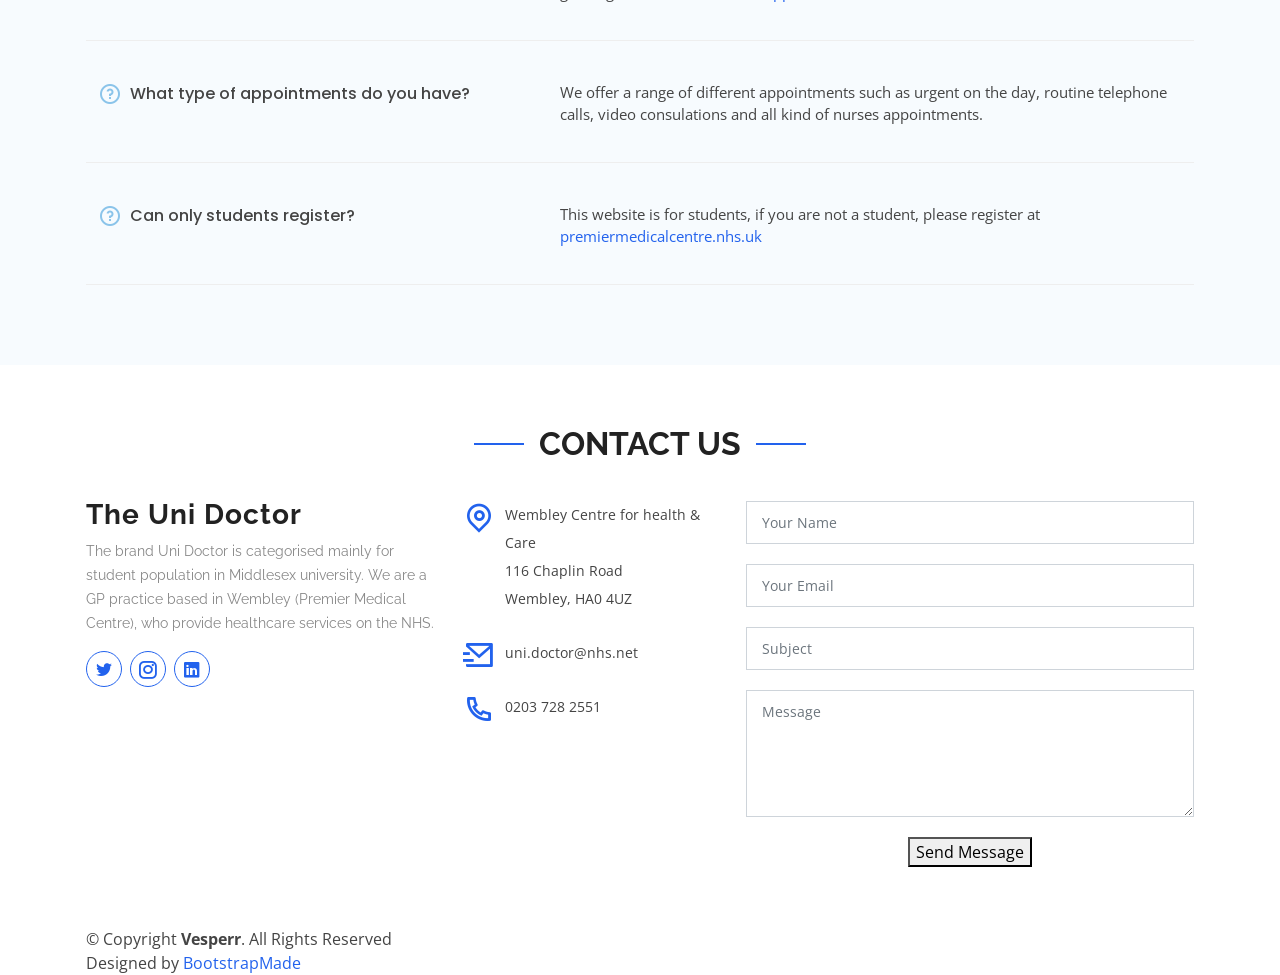
==== commit 42449552: "Update index.html" ====
--- a/index.html
+++ b/index.html
@@ -37,7 +37,30 @@
         gtag('config', 'G-JL873VWPVP');
     </script>
 </head>
-
+<script>
+    $(document).ready(function() {
+        
+        // Function to adjust the card heights
+        function adjustCardHeights() {
+            // Reset all card heights to auto first
+            $('.uni-card').css('height', 'auto');
+    
+            // Find the tallest card
+            var tallestCard = 0;
+            $('.uni-card').each(function() {
+                if ($(this).height() > tallestCard) {
+                    tallestCard = $(this).height();
+                }
+            });
+    
+            // Set all cards to the height of the tallest card
+            $('.uni-card').height(tallestCard);
+        }
+    
+        // Call the function initially
+        adjustCardHeights();
+    });
+</script>
 <body>
     <!-- ======= Header ======= -->
     <header id="header" class="fixed-top d-flex align-items-center">
@@ -445,8 +468,8 @@
                 <div class="section-title" data-aos="fade-up">
                     <h2 class="int-header">How to Book an Appointment</h2>
                 </div>
-                <div class="video-container" style="width: 77%; margin: auto; height: 36.5vw; position: relative; overflow: hidden;">
-                    <iframe src="https://www.youtube.com/embed/FrHb5XglLBY?enablejsapi=1&modestbranding=1&showinfo=0&controls=1&rel=0" frameborder="0" style="position: absolute; top: 0; left: 0; width: 100%; height: 100%;"></iframe>
+                <div class="appt-container">
+                    <iframe src="https://www.youtube.com/embed/FrHb5XglLBY?enablejsapi=1&modestbranding=1&showinfo=0&controls=1&rel=0" frameborder="0" class="appt-video"></iframe>
                 </div>
             </div>
         </section>     
--- a/assets/css/style.css
+++ b/assets/css/style.css
@@ -117,12 +117,25 @@
 /*--------------------------------------------------------------
 # Custom Styling
 -----------------------------\---------------------------------*/
+
+.appt-container{
+    position: relative; 
+    padding-bottom: 56.25%; 
+    height: 0; 
+    overflow: hidden;
+}
+
 .appt-video{
-    position: relative;
-    padding-bottom: 50%;
-    height: 0;
-    overflow:hidden;
-    margin: auto;
+    position: absolute; top: 0; left: 0; width: 100%; height: 100%;
+}
+
+@media (min-width:885px){
+    .appt-container{
+        position: relative; padding-bottom: 45%; height: 0; overflow: hidden; margin: auto;
+    }
+    .appt-video{
+        position: absolute; top: 0; left: 10%; width: 80%; height: 100%;
+    }
 }
 
 .custom-dropdown {
@@ -2152,4 +2165,4 @@
 
 #footer .footer-links a:hover {
     color: #2262ed;
-}+}
